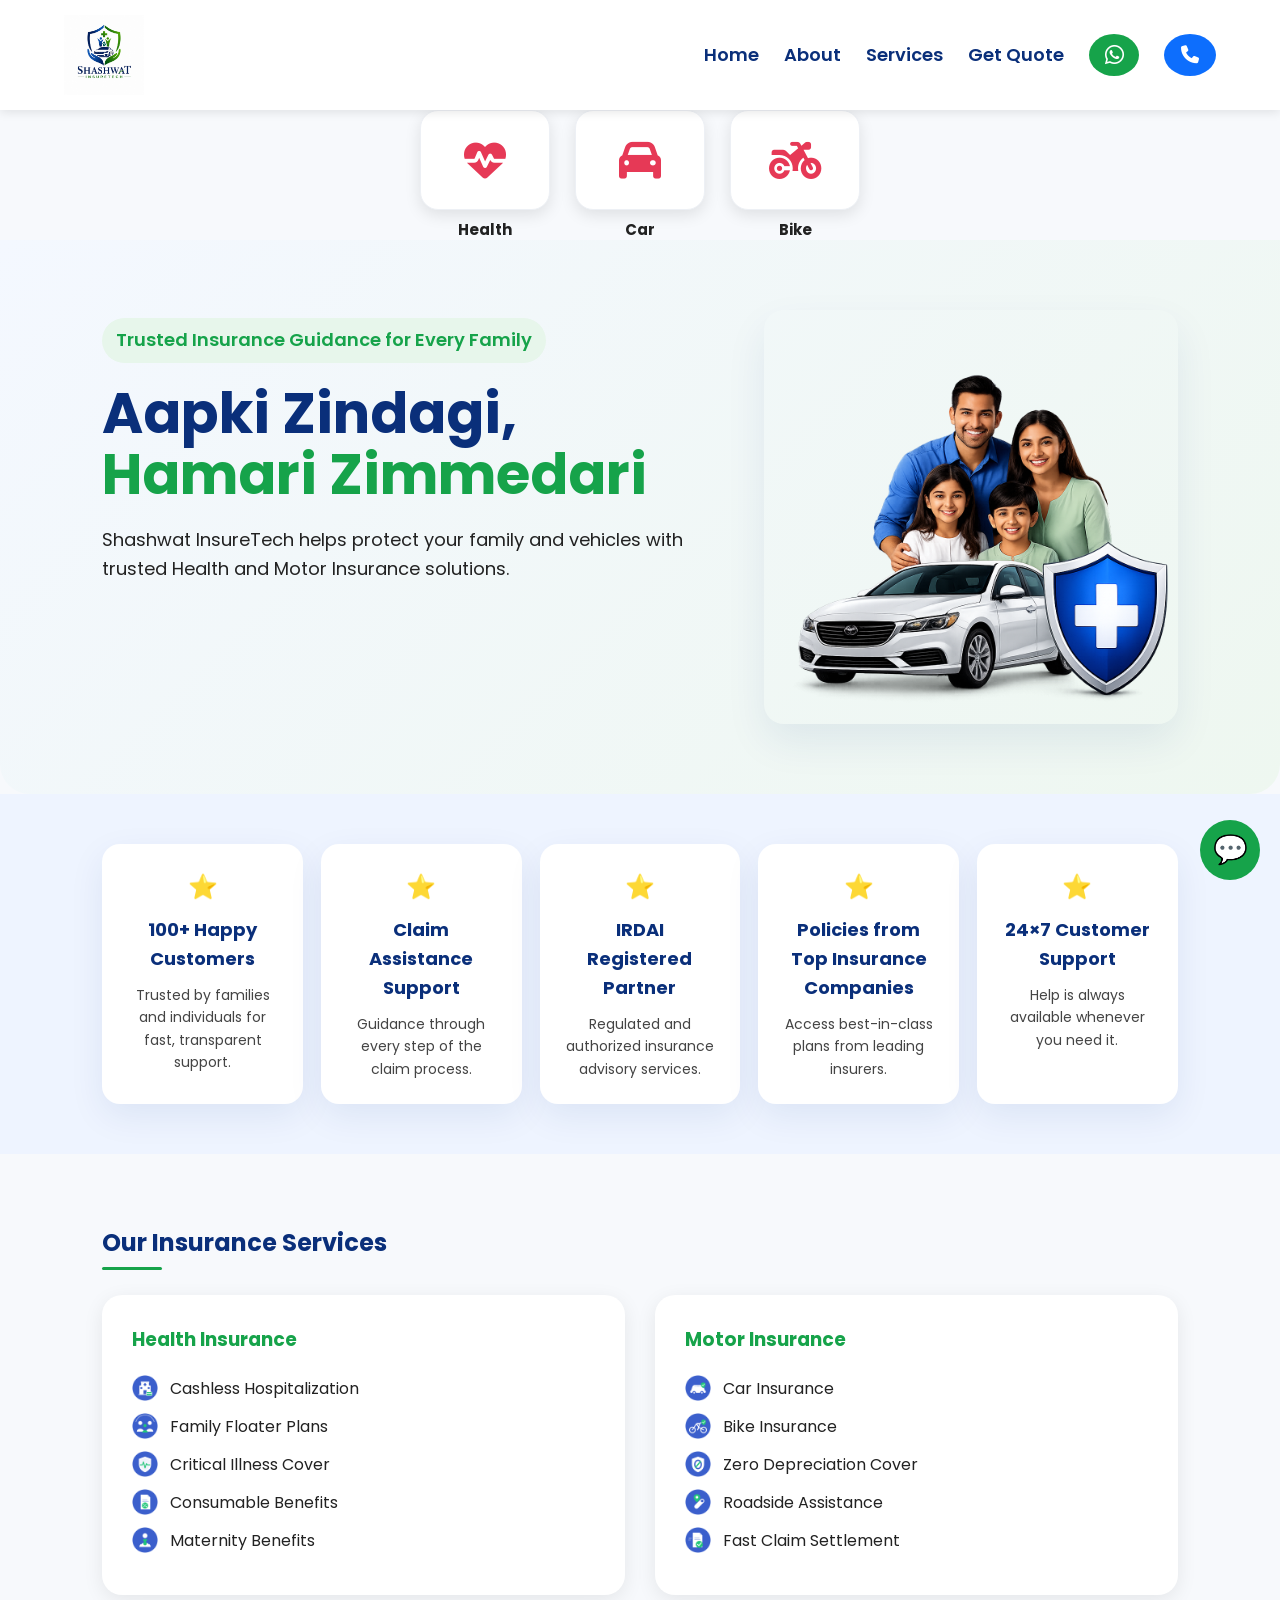
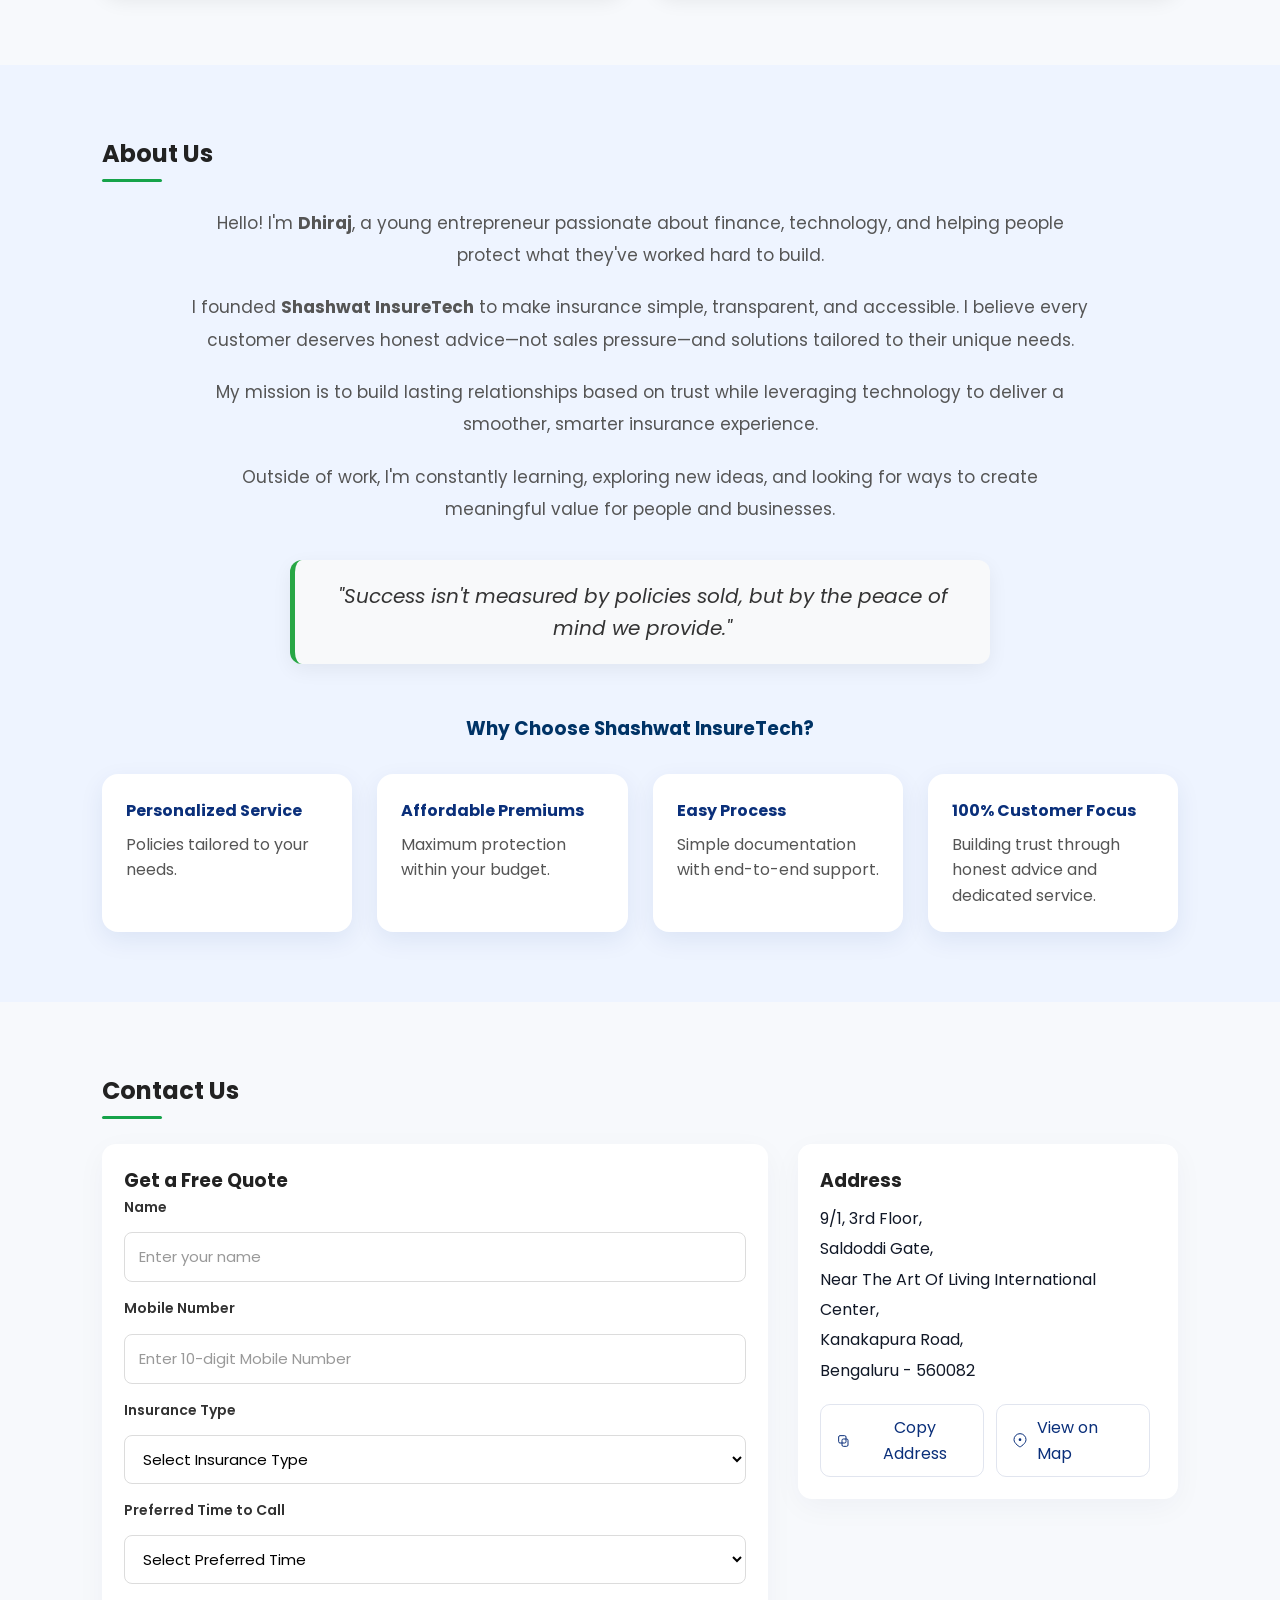
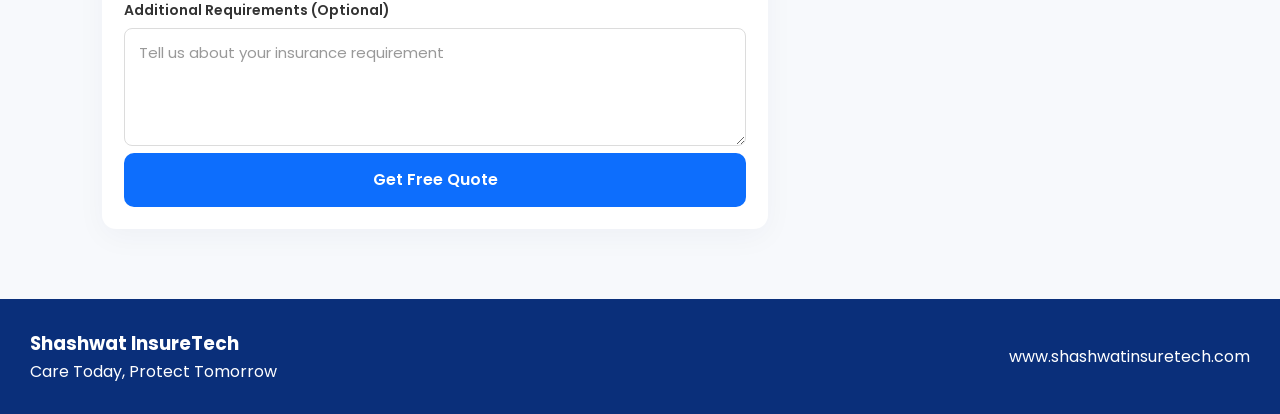
==== suraksha/index.html @ b435d55f "change" ====
<!DOCTYPE html>
<html lang="en">
<head>
<meta charset="UTF-8">
<meta name="viewport" content="width=device-width, initial-scale=1.0">
<title>Shashwat InsureTech</title>
<link rel="stylesheet" href="css/style.css">
<link rel="stylesheet" href="css/hcb.css">
<link rel="preconnect" href="https://fonts.googleapis.com">
<link href="https://fonts.googleapis.com/css2?family=Poppins:wght@300;400;600;700&display=swap" rel="stylesheet">
<link rel="stylesheet" href="https://cdnjs.cloudflare.com/ajax/libs/font-awesome/6.7.2/css/all.min.css">
</head>

<body>

<header>
<div class="container nav" >

<div class="logo">

<img src="images\suraksha logo July-2-2026.jpeg" alt="Shashwat InsureTech">

</div>

<nav>
<ul>
<li><a href="#home">Home</a></li>
<li><a href="#about">About</a></li>
<li><a href="#services">Services</a></li>
<li> <a href="#contact">
        Get Quote
    </a></li>

   <li><a href="https://wa.me/919148312175"
       class="btn green"
       target="_blank"
       aria-label="WhatsApp">
        <i class="fa-brands fa-whatsapp fa-lg"></i>
    </a></li>  
    <li>
        <a href="tel:+919148312175"
       class="btn call-btn"
       aria-label="Call Now">
        <i class="fa-solid fa-phone"></i>
    </a>
    </li>

</ul>
</nav>

</div>
</header>
<!-- Insurance Options -->
<div class="insurance-quick-links">

    <!-- Health -->
    <div class="insurance-section health">

        <!-- ONLY SYMBOL INSIDE CARD -->
        <div class="insurance-item">
            <button type="button" class="insurance-toggle">
                <i class="fa-solid fa-heart-pulse"></i>
            </button>
        </div>

        <!-- TEXT OUTSIDE CARD -->
        <div class="insurance-name">
            Health
        </div>

        <!-- HIDDEN INITIALLY -->
        <div class="insurance-actions">
           <a href="health-plans.html" class="plan-link">Plans</a>
            <a href="#contact" class="quote-link">Quote</a>
        </div>

    </div>


    <!-- Car -->
    <div class="insurance-section car">

        <div class="insurance-item">
            <button type="button" class="insurance-toggle">
                <i class="fa-solid fa-car"></i>
            </button>
        </div>

        <div class="insurance-name">
            Car
        </div>

        <div class="insurance-actions">
           <a href="car-plans.html" class="plan-link">Plans</a>
            <a href="#contact" class="quote-link">Quote</a>
        </div>

    </div>


    <!-- Bike -->
    <div class="insurance-section bike">

        <div class="insurance-item">
            <button type="button" class="insurance-toggle">
                <i class="fa-solid fa-motorcycle"></i>
            </button>
        </div>

        <div class="insurance-name">
            Bike
        </div>

        <div class="insurance-actions">
            <a href="bike-plans.html" class="plan-link">Plans</a>
            <a href="#contact" class="quote-link">Quote</a>
        </div>

    </div>

</div>


<section class="hero" id="home">

<div class="hero-left">

<p class="hero-badge">Trusted Insurance Guidance for Every Family</p>

<h1>
Aapki Zindagi,<br>
<span>Hamari Zimmedari</span>
</h1>

<p>
Shashwat InsureTech helps protect your family and vehicles
with trusted Health and Motor Insurance solutions.
</p>

<!-- <div class="hero-buttons">

    

    <a href="https://wa.me/919148312175"
       class="btn green"
       target="_blank"
       aria-label="WhatsApp">
        <i class="fa-brands fa-whatsapp fa-lg"></i>
    </a>

    <a href="tel:+919148312175"
       class="btn call-btn"
       aria-label="Call Now">
        <i class="fa-solid fa-phone"></i>
    </a>

</div> -->
</div>

<div class="hero-right">
  <img src="images/Famili-image.png" alt="Family Insurance">
  
</div>

</section>

<section class="trust-section">
  <div class="trust-grid">
    <div class="trust-card">
      <span>⭐</span>
      <h3>100+ Happy Customers</h3>
      <p>Trusted by families and individuals for fast, transparent support.</p>
    </div>
    <div class="trust-card">
      <span>⭐</span>
      <h3>Claim Assistance Support</h3>
      <p>Guidance through every step of the claim process.</p>
    </div>
    <div class="trust-card">
      <span>⭐</span>
      <h3>IRDAI Registered Partner</h3>
      <p>Regulated and authorized insurance advisory services.</p>
    </div>
    <div class="trust-card">
      <span>⭐</span>
      <h3>Policies from Top Insurance Companies</h3>
      <p>Access best-in-class plans from leading insurers.</p>
    </div>
    <div class="trust-card">
      <span>⭐</span>
      <h3>24×7 Customer Support</h3>
      <p>Help is always available whenever you need it.</p>
    </div>
  </div>
</section>

<section class="services" id="services">

<h2>Our Insurance Services</h2>

<div class="service-grid">

<div class="card">

<h3>Health Insurance</h3>

<ul class="benefits-list">
  <li>
    <img src="images/cashless_hospitalization.png" alt="Cashless hospitalization icon">
    <span>Cashless Hospitalization</span>
  </li>
  <li>
    <img src="images/family_floater_plans.png" alt="Family floater plans icon">
    <span>Family Floater Plans</span>
  </li>
  <li>
    <img src="images/critical_illness_cover.png" alt="Critical illness cover icon">
    <span>Critical Illness Cover</span>
  </li>
  <li>
    <img src="images/tax_benefits_80d.png" alt="Tax benefits icon">
    <span>Consumable Benefits</span>
  </li>
  <li>
    <img src="images/maternity_benefits.png" alt="Maternity benefits icon">
    <span>Maternity Benefits</span>
  </li>
</ul>

</div>

<div class="card">

<h3>Motor Insurance</h3>

<ul class="benefits-list">
  <li>
    <img src="images/car_insurance.png" alt="Car insurance icon">
    <span>Car Insurance</span>
  </li>
  <li>
    <img src="images/bike_insurance.png" alt="Bike insurance icon">
    <span>Bike Insurance</span>
  </li>
  <li>
    <img src="images/zero_depreciation_cover.png" alt="Zero depreciation cover icon">
    <span>Zero Depreciation Cover</span>
  </li>
  <li>
    <img src="images/roadside_assistance.png" alt="Roadside assistance icon">
    <span>Roadside Assistance</span>
  </li>
  <li>
    <img src="images/fast_claim_settlement.png" alt="Fast claim settlement icon">
    <span>Fast Claim Settlement</span>
  </li>
</ul>

</div>

</div>

</section>

<section class="why-us" id="about">

    <h2>About Us</h2>

    <div class="about-content">

        <p>
            Hello! I'm <strong>Dhiraj</strong>, a young entrepreneur passionate
            about finance, technology, and helping people protect what they've
            worked hard to build.
        </p>

        <p>
            I founded <strong>Shashwat InsureTech</strong> to make insurance
            simple, transparent, and accessible. I believe every customer
            deserves honest advice—not sales pressure—and solutions tailored
            to their unique needs.
        </p>

        <p>
            My mission is to build lasting relationships based on trust while
            leveraging technology to deliver a smoother, smarter insurance
            experience.
        </p>

        <p>
            Outside of work, I'm constantly learning, exploring new ideas, and
            looking for ways to create meaningful value for people and businesses.
        </p>

        <blockquote class="dynamic-quote">
            <span class="quote-text">"Success isn't measured by policies sold, but by the peace of mind we provide."</span>
        </blockquote>

    </div>

    <h3 class="why-title">Why Choose Shashwat InsureTech?</h3>

    <div class="why-grid">

        <div>
            <h4>Personalized Service</h4>
            <p>Policies tailored to your needs.</p>
        </div>

        <div>
            <h4>Affordable Premiums</h4>
            <p>Maximum protection within your budget.</p>
        </div>

        <div>
            <h4>Easy Process</h4>
            <p>Simple documentation with end-to-end support.</p>
        </div>

        <div>
            <h4>100% Customer Focus</h4>
            <p>Building trust through honest advice and dedicated service.</p>
        </div>

    </div>

</section>

<section class="contact-section" id="contact">

<h2>Contact Us</h2>

<div class="contact-grid">

<div class="contact-box">
    <h3>Get a Free Quote</h3>
<form id="quoteForm">

    <!-- Name -->
    <label for="name">Name</label>
    <input
        type="text"
        id="name"
        name="name"
        placeholder="Enter your name"
        required>

    <!-- Mobile -->
    <label for="mobile_no">Mobile Number</label>
    <input
        type="tel"
        id="mobile_no"
        name="mobile_no"
        placeholder="Enter 10-digit Mobile Number"
        pattern="[6-9][0-9]{9}"
        maxlength="10"
        required>

    <!-- Insurance Type -->
    <label for="insuranceType">Insurance Type</label>
    <select name="insurance_type" id="insuranceType" required>
        <option value="">Select Insurance Type</option>
        <option value="Health Insurance">Health Insurance</option>
        <option value="Vehicle Insurance">Vehicle Insurance</option>
    </select>

    <!-- Health Insurance Section -->
    <div id="healthFields" style="display:none;">

        <label>Insurance For</label>

        <div class="checkbox-group">

            
            <label>
    <input type="checkbox" class="member-checkbox" value="Self">
    Self
</label>

<label>
    <input type="checkbox" class="member-checkbox" value="Spouse">
    Spouse
</label>

<label>
    <input type="checkbox" class="member-checkbox" value="Son">
    Son
</label>

<label>
    <input type="checkbox" class="member-checkbox" value="Daughter">
    Daughter
</label>

<label>
    <input type="checkbox" class="member-checkbox" value="Father">
    Father
</label>

<label>
    <input type="checkbox" class="member-checkbox" value="Mother">
    Mother
</label>

        </div>

        <!-- Dynamic Age Fields -->
        <div id="ageFields"></div>

        <label for="pin">PIN Code</label>
        <input
            type="text"
            id="pin"
            name="pin"
            placeholder="Enter 6-digit PIN Code"
            maxlength="6"
            pattern="[0-9]{6}">

    </div>

    <!-- Vehicle Insurance Section -->
    <div id="vehicleFields" style="display:none;">

        <label for="vehicle_number">Vehicle Number</label>
        <input
            type="text"
            id="vehicle_number"
            name="vehicle_number"
            placeholder="KA01AB1234">

        <label for="vehicle_type">Vehicle Type</label>
        <select id="vehicle_type" name="vehicle_type">
            <option value="">Select Vehicle Type</option>
            <option value="Car">Car</option>
            <option value="Bike">Bike</option>
            <option value="Commercial Vehicle">Commercial Vehicle</option>
        </select>

        <label for="policy_type">Policy Type</label>
        <select id="policy_type" name="policy_type">
            <option value="">Select Policy Type</option>
            <option value="New Policy">New Policy</option>
            <option value="Renewal">Renewal</option>
        </select>

    </div>

    <!-- Preferred Time -->
    <label for="preferred_call_time">Preferred Time to Call</label>
    <select name="preferred_call_time" id="preferred_call_time" required>
        <option value="">Select Preferred Time</option>
        <option value="09:00 AM - 11:00 AM">09:00 AM - 11:00 AM</option>
        <option value="11:00 AM - 01:00 PM">11:00 AM - 01:00 PM</option>
        <option value="01:00 PM - 03:00 PM">01:00 PM - 03:00 PM</option>
        <option value="03:00 PM - 05:00 PM">03:00 PM - 05:00 PM</option>
        <option value="05:00 PM - 07:00 PM">05:00 PM - 07:00 PM</option>
        <option value="Any Time">Any Time</option>
    </select>

    <!-- Message -->
    <label for="message">Additional Requirements (Optional)</label>
    <textarea
        id="message"
        name="message"
        rows="4"
        placeholder="Tell us about your insurance requirement"></textarea>

    <!-- Submit -->
    <button type="submit">
        Get Free Quote
    </button>

</form>

<script>
document.addEventListener("DOMContentLoaded", function () {

    const insuranceType = document.getElementById("insuranceType");
    const healthFields = document.getElementById("healthFields");
    const vehicleFields = document.getElementById("vehicleFields");
    const ageFields = document.getElementById("ageFields");

    // Show/Hide sections
    insuranceType.addEventListener("change", function () {

        if (this.value === "Health Insurance") {

            healthFields.style.display = "block";
            vehicleFields.style.display = "none";

        } else if (this.value === "Vehicle Insurance") {

            healthFields.style.display = "none";
            vehicleFields.style.display = "block";

        } else {

            healthFields.style.display = "none";
            vehicleFields.style.display = "none";
        }
    });

    // Generate age fields dynamically
    document.querySelectorAll(".member-checkbox").forEach(function (checkbox) {

        checkbox.addEventListener("change", function () {

            ageFields.innerHTML = "";

           document.querySelectorAll(".member-checkbox:checked")
    .forEach(function (member) {

    const memberName = member.value.toLowerCase();

    ageFields.innerHTML += `
        <label>${member.value} Age</label>
        <input
            type="number"
            name="${memberName}_age"
            min="1"
            max="120"
            placeholder="Enter ${member.value} age"
            required>
    `;

    // Gender only for Self
    if (member.value === "Self") {

        ageFields.innerHTML += `
            <label>Self Gender</label>
            <select name="self_gender" required>
                <option value="">Select Gender</option>
                <option value="Male">Male</option>
                <option value="Female">Female</option>
                <option value="Other">Other</option>
            </select>
        `;
    }

});

        });

    });

    // Submit
   // Submit to Google Apps Script
document.getElementById("quoteForm").addEventListener("submit", async function (e) {

    e.preventDefault();

    const formData = new FormData(this);

    const data = {};

    formData.forEach(function (value, key) {
        data[key] = value;
    });

    try {

        const response = await fetch(
            "https://script.google.com/macros/s/AKfycbzFdhKNBaDL5pvbM4ZrG60dJhXEwS9CMkfY56g-2EWi4JcRg4gvb0j470-G4wggME40/exec",
            {
                method: "POST",
                headers: {
                    "Content-Type": "text/plain;charset=utf-8"
                },
                body: JSON.stringify(data)
            }
        );

        const result = await response.json();

        console.log("Apps Script response:", result);

        if (result.status === "success") {

            alert(
                "Thank you! Your quote request has been submitted successfully."
            );

            // Reset form
            this.reset();

            // Clear dynamic age/gender fields
            ageFields.innerHTML = "";

            // Hide sections
            healthFields.style.display = "none";
            vehicleFields.style.display = "none";

        } else {

            alert(
                result.message || "Something went wrong."
            );

        }

    } catch (error) {

        console.error("Submission error:", error);

        alert(
            "Unable to submit your request. Please try again."
        );

    }

});

});
</script>

</div>

<div class="contact-box address-box">
  <h3>Address</h3>
  <address id="company-address">
    9/1, 3rd Floor,<br>
    Saldoddi Gate,<br>
    Near The Art Of Living International Center,<br>
    Kanakapura Road,<br>
    Bengaluru - 560082
  </address>

    <div class="address-actions">
    <button id="copy-address" type="button" class="btn outline" aria-label="Copy address">
      <svg width="16" height="16" viewBox="0 0 24 24" fill="none" xmlns="http://www.w3.org/2000/svg" aria-hidden="true">
        <rect x="9" y="9" width="9" height="11" rx="2" stroke="#0a2f7a" stroke-width="1.5"></rect>
        <rect x="4" y="4" width="11" height="11" rx="2" stroke="#0a2f7a" stroke-width="1.5"></rect>
      </svg>
      <span class="action-text">Copy Address</span>
    </button>
    <a href="https://www.google.com/maps/search/?api=1&query=9/1,+Saldoddi+Gate,+Kanakapura+Road,+Bengaluru" target="_blank" class="btn outline" aria-label="View on map">
      <svg width="16" height="16" viewBox="0 0 24 24" fill="none" xmlns="http://www.w3.org/2000/svg" aria-hidden="true">
        <path d="M21 10c0 6-9 11-9 11s-9-5-9-11a9 9 0 1118 0z" stroke="#0a2f7a" stroke-width="1.5" fill="none"/>
        <circle cx="12" cy="10" r="2" fill="#0a2f7a"/>
      </svg>
      <span>View on Map</span>
    </a>
  </div>
</div>

</div>

</section>

<footer>

<div class="footer-content">

<div>
<h3>Shashwat InsureTech</h3>
<p>Care Today, Protect Tomorrow</p>
</div>

<div>
<p>www.shashwatinsuretech.com</p>
</div>

</div>

</footer>

<a href="https://wa.me/919148312175" class="whatsapp">
💬
</a>
<script src="script.js"></script>
<script>
document.querySelectorAll(".insurance-item").forEach(card => {

    card.addEventListener("click", function (event) {

        event.stopPropagation();

        const section = this.closest(".insurance-section");

        // Close other sections
        document.querySelectorAll(".insurance-section").forEach(item => {

            if (item !== section) {
                item.classList.remove("active");
            }

        });

        // Toggle current section
        section.classList.toggle("active");

    });

});
</script>

</body>
</html>
---- suraksha/css/style.css ----
*{
margin:0;
padding:0;
box-sizing:border-box;
font-family:'Poppins',sans-serif;
}

html{
scroll-behavior:smooth;
}

body{
background:#f7f9fc;
color:#222;
line-height:1.6;
}

.container{
width:90%;
max-width:1300px;
margin:auto;
}

header{
background:white;
box-shadow:0 2px 10px rgba(0,0,0,.1);
position:sticky;
top:0;
z-index:1000;
}

nav a:hover{
color:#16a34a;
}

.nav{
display:flex;
justify-content:space-between;
align-items:center;
padding:15px 0;
gap:20px;
}
/* ================================
   NAVIGATION
================================ */

nav ul {
    display: flex;
    align-items: center;
    justify-content: center;
    gap: 25px;
    list-style: none;
    margin: 0;
    padding: 0;
}

nav ul li {
    white-space: nowrap;
}

nav ul li a {
    text-decoration: none;
}


/* ================================
   WHATSAPP + CALL BUTTONS
================================ */

nav .btn {
    width: 42px;
    height: 42px;

    display: inline-flex;
    align-items: center;
    justify-content: center;

    border-radius: 50%;
}

@media (max-width: 600px) {

    nav ul {
        display: flex;
        flex-wrap: wrap;
        justify-content: center;
        gap: 10px 15px;
        padding: 8px;
    }

    nav ul li a {
        font-size: 13px;
    }

    nav .btn {
        width: 32px;
        height: 32px;
    }
}
.logo{
flex:0 1 auto;
display:flex;
align-items:center;
}

.logo img{
max-height:80px;
width:auto;
max-width:100%;
height:auto;
display:block;
}

nav ul{
display:flex;
list-style:none;
gap:25px;
}

nav a {
    text-decoration: none;
    font-weight: 600;
    color: #0a2f7a;
    font-size: 18px;
}
.call-box{
background:#16a34a;
color:white;
padding:12px 20px;
border-radius:10px;
font-weight:bold;
}

.hero{
display:grid;
grid-template-columns:minmax(320px, 1.2fr) minmax(320px, 0.8fr);
align-items:start;
padding:70px 8%;
gap:40px;
background:linear-gradient(135deg, #f4f8ff 0%, #eef7f0 100%);
border-radius:0 0 30px 30px;
}

.hero-left{
max-width:650px;
transform: translateY(-12px);
}

.hero-right{
display:flex;
justify-content:center;
align-items:center;
}

.hero-badge{
display:inline-block;
background:#e7f6eb;
color:#16a34a;
padding:8px 14px;
border-radius:999px;
font-size:14px;
font-weight:600;
margin-bottom:15px;
}

.hero h1{
font-size:56px;
color:#0a2f7a;
line-height:1.1;
}

.hero span{
color:#16a34a;
}

.hero p{
margin:20px 0;
font-size:18px;
}

.hero-right img{
width:100%;
max-width:520px;
border-radius:20px;
box-shadow:0 18px 40px rgba(10,47,122,.08);
display:block;
}

.hero-buttons{
display:flex;
flex-wrap:wrap;
gap:12px;
margin-top:20px;
}

.btn{
display:inline-block;
background:#0a2f7a;
color:white;
padding:12px 25px;
border-radius:8px;
text-decoration:none;
transition:transform .2s ease, box-shadow .2s ease, background .2s ease;
}

.btn:hover{
transform:translateY(-2px);
box-shadow:0 8px 20px rgba(10,47,122,.2);
}

.green{
background:#16a34a;
}

.trust-section{
padding:50px 8%;
background:#eef4ff;
}

.trust-grid{
    display:grid;
    grid-template-columns:repeat(5, 1fr);
    gap:18px;
}

@media (max-width:768px){
    .trust-grid{
        grid-template-columns:repeat(2,1fr);
    }
}

@media (max-width:480px){
    .trust-grid{
        grid-template-columns:1fr;
    }
}
@media (max-width: 768px) {
    nav a {
        font-size: 22px;
    }

    nav ul {
        gap: 15px;
    }
}
.hero-buttons .fa-whatsapp {
    font-size: 24px;
}
.trust-card{
background:white;
padding:24px;
border-radius:18px;
box-shadow:0 12px 35px rgba(10,47,122,.08);
text-align:center;
min-height:170px;
}

.trust-card span{
font-size:24px;
display:inline-block;
margin-bottom:10px;
}

.trust-card h3{
margin:0 0 10px;
color:#0a2f7a;
font-size:18px;
}

.trust-card p{
color:#444;
line-height:1.6;
font-size:14px;
}


.feature:hover,
.card:hover,
.contact-box:hover,
.why-grid > div:hover{
transform:translateY(-4px);
box-shadow:0 12px 28px rgba(0,0,0,.12);
}

.services{
padding:70px 8%;
}

.services h2{
text-align:center;
margin-bottom:40px;
color:#0a2f7a;
}

.service-grid{
display:grid;
grid-template-columns:1fr 1fr;
gap:30px;
}

.card{
background:white;
padding:30px;
border-radius:20px;
box-shadow:0 5px 20px rgba(0,0,0,.08);
transition:transform .2s ease, box-shadow .2s ease;
}

.card h3{
color:#16a34a;
margin-bottom:20px;
}

.card li{
margin-bottom:12px;
}

.benefits-list{
list-style:none;
padding:0;
margin:0;
}

.benefits-list li{
display:flex;
align-items:center;
gap:12px;
margin-bottom:12px;
}

.benefits-list img{
width:26px;
height:26px;
object-fit:contain;
flex-shrink:0;
}

.why-us{
padding:70px 8%;
background:#eef4ff;
}

.services h2,
.contact-section h2,
.why-us h2{
position:relative;
display:inline-block;
margin-bottom:25px;
padding-bottom:8px;
}

.services h2::after,
.contact-section h2::after,
.why-us h2::after{
content:'';
position:absolute;
left:0;
bottom:0;
width:60px;
height:3px;
background:#16a34a;
border-radius:999px;
}

.why-grid{
display:grid;
grid-template-columns:repeat(4,1fr);
gap:25px;
margin-top:30px;
}

.why-grid > div{
background:white;
padding:24px;
border-radius:16px;
box-shadow:0 8px 24px rgba(10,47,122,.08);
transition:transform .25s ease, box-shadow .25s ease;
position:relative;
overflow:hidden;
}

.why-grid > div::before{
content:"";
position:absolute;
inset:0;
background:linear-gradient(135deg, rgba(22,163,74,.12), transparent 60%);
opacity:0;
transition:opacity .25s ease;
}

.why-grid > div:hover::before{
opacity:1;
}

.why-grid h4{
color:#0a2f7a;
margin-bottom:8px;
}

.why-grid p{
color:#555;
}

.contact-section{
padding:70px 8%;
}

.contact-grid{
    display:grid;
    grid-template-columns: 1fr 380px; /* form + sidebar */
    gap:30px;
    align-items:start;
}

.contact-box{
    background:white;
    padding:22px;
    border-radius:14px;
    box-shadow:0 8px 30px rgba(9,30,66,.04);
    transition:transform .2s ease, box-shadow .2s ease;
}

/* Address card enhancements */
.address-box{
    overflow:hidden;
    position:relative;
    animation:cardEntrance .6s ease both;
}

.address-box address{
    display:block;
    font-style:normal;
    color:#111827;
    line-height:1.9;
    font-size:16px;
    margin-top:8px;
}

.address-actions{
    margin-top:18px;
    display:flex;
    gap:12px;
}

.btn.outline{
    background:transparent;
    color:#0a2f7a;
    border:1.25px solid rgba(10,47,122,.12);
    padding:10px 14px;
    border-radius:10px;
    display:inline-flex;
    align-items:center;
    gap:8px;
    transition:background .18s ease, transform .12s ease;
}

.btn.outline:hover{ background:rgba(10,47,122,.04); transform:translateY(-2px); }

.btn.outline svg{ flex:0 0 18px; }

@keyframes cardEntrance{
    from{ transform:translateY(8px); opacity:0; }
    to{ transform:translateY(0); opacity:1; }
}

/* temporary feedback state for copy */
.copied{ background:#16a34a !important; color:#fff !important; border-color:transparent !important; }

/* Form controls styling */
input, select, button{ font:inherit; }

input, select{
    width:100%;
    padding:14px 16px;
    margin-top:8px;
    border:1px solid #e6edf6;
    border-radius:10px;
    background:#fff;
    box-shadow:inset 0 1px 0 rgba(255,255,255,.6);
    transition:box-shadow .18s ease, border-color .18s ease, transform .12s ease;
}

input::placeholder{ color:#bfcbd9; }

input:focus, select:focus{
    outline:none;
    border-color:#0a2f7a;
    box-shadow:0 8px 24px rgba(10,47,122,.06);
    transform:translateY(-2px);
}

label{ display:block; color:#173a5a; margin-bottom:8px; font-weight:600; }

/* Primary submit button */
.btn.primary{
    display:inline-flex;
    align-items:center;
    gap:10px;
    background:linear-gradient(90deg,#0a2f7a,#0a3f9a);
    color:#fff;
    padding:12px 18px;
    border-radius:12px;
    box-shadow:0 10px 30px rgba(10,47,122,.12);
    border:0;
}

.btn.primary svg{ transform:translateX(0); transition:transform .18s ease; }
.btn.primary:hover svg{ transform:translateX(4px); }

@media(max-width:900px){
    .contact-grid{ grid-template-columns:1fr; }
    .address-actions{ justify-content:flex-start; }
}

input,
select,
button{
font:inherit;
}

input,
select{
width:100%;
padding:12px 14px;
margin-top:8px;
border:1px solid #dbe4f0;
border-radius:8px;
background:#fdfefe;
}

input:focus,
select:focus{
outline:none;
border-color:#0a2f7a;
box-shadow:0 0 0 3px rgba(10,47,122,.12);
}

footer{
background:#0a2f7a;
color:white;
padding:30px;
}

.footer-content{
display:flex;
justify-content:space-between;
align-items:center;
}

.whatsapp{
position:fixed;
bottom:20px;
right:20px;
background:#16a34a;
width:60px;
height:60px;
border-radius:50%;
display:flex;
align-items:center;
justify-content:center;
font-size:28px;
text-decoration:none;
color:white;
}

@media(max-width:768px){

.hero,
.service-grid,
.contact-grid,
.why-grid,
.features{
grid-template-columns:1fr;
}

.nav{
flex-direction:column;
gap:15px;
}

.hero h1{
font-size:36px;
}

.footer-content{
flex-direction:column;
gap:15px;
}
}
.about-content{
    max-width:900px;
    margin:0 auto 50px;
    text-align:center;
}

.about-content p{
    font-size:17px;
    line-height:1.9;
    color:#555;
    margin-bottom:20px;
}

.about-content blockquote{
    margin:35px auto;
    padding:20px;
    max-width:700px;
    border-left:5px solid #28a745;
    background:#f8f9fa;
    font-size:20px;
    font-style:italic;
    color:#333;
}

.dynamic-quote{
    overflow:hidden;
    position:relative;
    border-radius:12px;
    box-shadow:0 6px 20px rgba(0,0,0,.06);
}

.dynamic-quote::after{
    content:"";
    position:absolute;
    inset:0;
    background:linear-gradient(90deg, transparent, rgba(22,163,74,.12), transparent);
    transform:translateX(-100%);
    animation:shine 3s infinite;
}

.quote-text{
    display:inline-block;
    animation:fadeSlide 2.5s ease-in-out infinite alternate;
}

@keyframes shine {
    100% { transform:translateX(100%); }
}

@keyframes fadeSlide {
    from { opacity:.8; transform:translateY(2px); }
    to { opacity:1; transform:translateY(-2px); }
}

.why-title{
    text-align:center;
    margin:50px 0 30px;
    color:#003366;
}
.btn.green i {
    font-size: 22px;
}
/* Form Container */
#quoteForm {
    width: 100%;
}

/* Labels */
#quoteForm label {
    display: block;
    font-size: 14px;
    font-weight: 600;
    margin-bottom: 6px;
    color: #333;
}

/* Inputs & Selects */
#quoteForm input,
#quoteForm select,
#quoteForm textarea {
    width: 100%;
    padding: 12px 14px;
    border: 1px solid #dcdcdc;
    border-radius: 8px;
    font-size: 15px;
    outline: none;
    transition: all 0.3s ease;
    box-sizing: border-box;
    background: #fff;
}

/* Focus Effect */
#quoteForm input:focus,
#quoteForm select:focus,
#quoteForm textarea:focus {
    border-color: #0d6efd;
    box-shadow: 0 0 6px rgba(13, 110, 253, 0.2);
}

/* Placeholder */
#quoteForm input::placeholder,
#quoteForm textarea::placeholder {
    color: #999;
}

/* Health & Vehicle Sections */
#healthFields,
#vehicleFields {
    margin-top: 15px;
    padding: 15px;
    background: #f8f9fa;
    border-radius: 10px;
    border: 1px solid #e9ecef;
}

/* Dynamic Age Fields */
#ageFields {
    margin-bottom: 15px;
}

/* Checkbox Group */
#healthFields label input[type="checkbox"] {
    width: auto;
    margin-right: 6px;
}

#healthFields label {
    display: inline-flex;
    align-items: center;
    margin-right: 15px;
    margin-bottom: 10px;
    font-weight: 500;
    cursor: pointer;
}

/* Submit Button */
#quoteForm button[type="submit"] {
    width: 100%;
    border: none;
    background: #0d6efd;
    color: #fff;
    font-size: 16px;
    font-weight: 600;
    padding: 14px;
    border-radius: 10px;
    cursor: pointer;
    transition: 0.3s;
}

#quoteForm button[type="submit"]:hover {
    transform: translateY(-2px);
    opacity: 0.95;
}

/* Spacing */
#quoteForm input,
#quoteForm select {
    margin-bottom: 15px;
}

/* Tablet */
@media (max-width: 992px) {

    #quoteForm input,
    #quoteForm select {
        font-size: 14px;
        padding: 11px;
    }

    #quoteForm button[type="submit"] {
        padding: 13px;
    }
}

/* Mobile */
@media (max-width: 768px) {

    #quoteForm label {
        font-size: 13px;
    }

    #quoteForm input,
    #quoteForm select {
        font-size: 14px;
        padding: 10px;
    }

    #healthFields label {
        display: block;
        margin-bottom: 10px;
    }

    #quoteForm button[type="submit"] {
        font-size: 15px;
        padding: 12px;
    }
}

/* Small Mobile */
@media (max-width: 480px) {

    #healthFields,
    #vehicleFields {
        padding: 12px;
    }

    #quoteForm input,
    #quoteForm select {
        font-size: 13px;
        padding: 10px;
    }

    #quoteForm button[type="submit"] {
        font-size: 14px;
        padding: 12px;
    }
}
.hero-buttons{
    display:flex;
    gap:12px;
    flex-wrap:wrap;
}

.call-btn{
    background:#0d6efd;
    color:#fff;
    min-width:52px;
    display:flex;
    align-items:center;
    justify-content:center;
    text-decoration:none;
}

.call-btn:hover{
    opacity:0.9;
    transform:translateY(-2px);
}

.insurance-quick-links {
    display: flex;
    align-items: flex-start;
    gap: 25px;

    margin-top: 25px;
    margin-left: 150px;   /* move further right */
    margin-bottom: 20px;

    flex-wrap: wrap;
}


/* Each insurance option */

.insurance-item {
    display: flex;
    flex-direction: column;
    align-items: center;
    justify-content: center;

    min-width: 130px;

    padding: 15px 12px;

    background: #fff;

    border-radius: 18px;

    border: 1px solid #edf0f5;

    box-shadow: 0 5px 16px rgba(0, 0, 0, 0.10);

    position: relative;
    overflow: hidden;

    cursor: pointer;

    transition:
        transform 0.3s ease,
        box-shadow 0.3s ease,
        border-color 0.3s ease,
        background 0.3s ease;
}

/* =========================================
   CARD HOVER EFFECT
========================================= */

.insurance-item:hover {
    transform: translateY(-8px);

    border-color: #1769d2;

    background: #f8fbff;

    box-shadow:
        0 12px 28px rgba(23, 105, 210, 0.20);
}




/* =========================================
   INSURANCE ICON BUTTON
========================================= */
/* Icon */
.insurance-toggle {
    width: 30px;
    height: 30px;

    border: none;
    background: transparent;

    display: inline-flex;
    align-items: center;
    justify-content: center;

    font-size: 35px;

    color: #2563eb;
    cursor: pointer;
}



/* =========================================
   ICON HOVER
========================================= */

.insurance-item:hover .insurance-toggle {
    transform: scale(1.05);
}



/* =========================================
   HEALTH
========================================= */

.insurance-item:nth-child(1) .insurance-toggle {
    color: #e63956;
}


/* =========================================
   CAR
========================================= */

.insurance-item:nth-child(2) .insurance-toggle {
    color: #1769d2;
}


/* =========================================
   BIKE
========================================= */

.insurance-item:nth-child(3) .insurance-toggle {
    color: #159447;
}


/* =========================================
   ACTION BUTTONS
========================================= */

.insurance-actions {
    display: none;

    flex-direction: column;

    align-items: center;

    gap: 6px;

    margin-top: 8px;

    position: relative;
    z-index: 2;
}


/* =========================================
   PLANS
========================================= */

.plan-link {
    text-decoration: none;

    background: #edf4ff;

    color: #1769d2;

    padding: 6px 25px;

    border-radius: 18px;

    font-size: 11px;

    font-weight: 700;

    text-align: center;

    transition: all 0.25s ease;
}

.plan-link:hover {
    background: #1769d2;

    color: #fff;

    transform: translateY(-2px);
}


/* =========================================
   QUOTE
========================================= */

.quote-link {
    text-decoration: none;

    background: #1769d2;

    color: white;

    padding: 6px 25px;

    border-radius: 18px;

    font-size: 11px;

    font-weight: 700;

    text-align: center;

    transition: all 0.25s ease;
}

.quote-link:hover {
    background: #0047ab;

    transform: translateY(-2px);

    box-shadow:
        0 5px 12px rgba(23, 105, 210, 0.25);
}


/* =========================================
   MOBILE
========================================= */

@media (max-width: 600px) {

    .insurance-quick-links {
        display: flex;
        flex-direction: row;
        flex-wrap: nowrap;

        justify-content: center;
        align-items: stretch;

        gap: 8px;

        margin: 20px 8px;
        width: auto;
    }

    .insurance-item {
        flex: 1 1 0;

        width: auto;
        min-width: 0;
        max-width: none;

        min-height: 125px;

        margin: 0;
        padding: 12px 4px;

        border-radius: 14px;
    }

   
    .insurance-actions {
        gap: 4px;
        margin-top: 5px;
    }

    .plan-link,
    .quote-link {
        padding: 5px 12px;
        font-size: 10px;
    }
}




.insurance-wrapper {
    display: flex;
    justify-content: center;
    gap: 35px;
}

.insurance-section {
    text-align: center;
}


/* Card */

.insurance-item {
    width: 110px;
    height: 110px;

    display: flex;
    align-items: center;
    justify-content: center;

    background: white;

    border: 1px solid #ddd;
    border-radius: 15px;

    cursor: pointer;

    transition: all 0.3s ease;

    box-shadow: 0 4px 10px rgba(0,0,0,0.08);
}


/* Hover effect */

.insurance-item:hover {
    transform: translateY(-6px);

    background: #eef6ff;

    border-color: #2563eb;

    box-shadow: 0 10px 25px rgba(37,99,235,0.25);
}



/* Text BELOW the card */

.insurance-name {
    margin-top: 10px;

    font-size: 17px;
    font-weight: 600;

    color: #222;
}


/* Plans + Quote hidden initially */

.insurance-actions {
    display: none;

    justify-content: center;

    gap: 8px;

    margin-top: 10px;
}


/* Show after clicking */

.insurance-section.active .insurance-actions {
    display: flex;
}


/* Buttons */

.insurance-actions button {
    border: none;

    padding: 6px 12px;

    border-radius: 6px;

    font-size: 12px;

    cursor: pointer;
}


/* Plans */

.plan-btn {
    background: #dbeafe;
    color: #1d4ed8;
}


/* Quote */

.quote-btn {
    background: #dcfce7;
    color: #15803d;
}
---- suraksha/css/hcb.css ----
/* =========================================================
   INSURANCE QUICK LINKS
========================================================= */

.insurance-quick-links {
    width: 100%;

    display: flex;
    justify-content: center;
    align-items: flex-start;

    gap: 35px;

    margin: 0 auto;
}


/* =========================================================
   EACH INSURANCE SECTION
========================================================= */

.insurance-section {
    width: 120px;

    display: flex;
    flex-direction: column;
    align-items: center;

    text-align: center;

    flex-shrink: 0;
}


/* =========================================================
   INSURANCE CARD
========================================================= */

.insurance-item {
    width: 110px;
    height: 100px;

    display: flex;
    align-items: center;
    justify-content: center;

    background: #fff;

    border-radius: 18px;

    border: 1px solid #edf0f5;

    box-shadow:
        0 5px 16px rgba(0, 0, 0, 0.10);

    position: relative;

    overflow: hidden;

    cursor: pointer;

    box-sizing: border-box;

    transition:
        transform 0.3s ease,
        box-shadow 0.3s ease,
        border-color 0.3s ease,
        background 0.3s ease;
}


/* =========================================================
   ICON BUTTON RESET
========================================================= */

.insurance-toggle {
    width: 100%;
    height: 100%;

    display: flex;
    align-items: center;
    justify-content: center;

    margin: 0;
    padding: 0;

    border: 0;
    outline: none;

    background: transparent;

    color: inherit;

    cursor: pointer;

    -webkit-tap-highlight-color: transparent;
}


/* =========================================================
   ICON
========================================================= */

.insurance-toggle i {
    display: block;

    font-size: 42px;

    line-height: 1;

    transition:
        transform 0.3s ease,
        filter 0.3s ease;
}


/* =========================================================
   CARD HOVER
========================================================= */

.insurance-item:hover {
    transform: translateY(-6px);

    background: #f8fbff;

    border-color: #1769d2;

    box-shadow:
        0 12px 28px rgba(23, 105, 210, 0.20);
}


/* =========================================================
   ICON HOVER
========================================================= */

.insurance-item:hover .insurance-toggle i {
    transform: scale(1.12) rotate(4deg);

    filter:
        drop-shadow(0 5px 8px rgba(0, 0, 0, 0.18));
}


/* =========================================================
   HEALTH
========================================================= */

.health .insurance-toggle {
    color: #e63956;
}


/* =========================================================
   CAR
========================================================= */

.car .insurance-toggle {
    color: #1769d2;
}


/* =========================================================
   BIKE
========================================================= */

.bike .insurance-toggle {
    color: #159447;
}


/* =========================================================
   INSURANCE NAME
========================================================= */

.insurance-name {
    margin-top: 10px;

    font-size: 15px;

    line-height: 20px;

    font-weight: 700;

    color: #222;

    white-space: nowrap;
}


/* =========================================================
   INSURANCE ACTIONS
========================================================= */

.insurance-actions {
    display: none;

    flex-direction: column;
    align-items: center;

    gap: 7px;

    width: 100%;

    margin-top: 8px;
}


/* =========================================================
   SHOW ACTIONS WHEN ACTIVE
========================================================= */

.insurance-section.active .insurance-actions {
    display: flex;
}


/* =========================================================
   PLANS BUTTON
========================================================= */

.plan-link {
    display: block;

    width: 90px;

    box-sizing: border-box;

    padding: 7px 10px;

    background: #edf4ff;

    color: #1769d2;

    border-radius: 18px;

    text-decoration: none;

    font-size: 11px;

    line-height: 14px;

    font-weight: 700;

    text-align: center;

    transition: all 0.25s ease;
}


.plan-link:hover {
    background: #1769d2;

    color: #fff;

    transform: translateY(-2px);
}


/* =========================================================
   QUOTE BUTTON
========================================================= */

.quote-link {
    display: block;

    width: 90px;

    box-sizing: border-box;

    padding: 7px 10px;

    background: #1769d2;

    color: #fff;

    border-radius: 18px;

    text-decoration: none;

    font-size: 11px;

    line-height: 14px;

    font-weight: 700;

    text-align: center;

    transition: all 0.25s ease;
}


.quote-link:hover {
    background: #0047ab;

    color: #fff;

    transform: translateY(-2px);

    box-shadow:
        0 5px 12px rgba(23, 105, 210, 0.25);
}


/* =========================================================
   HERO BUTTONS
========================================================= */

.hero-buttons {
    display: flex;

    align-items: center;

    gap: 12px;

    width: fit-content;
}


/* =========================================================
   HERO GET QUOTE BUTTON
========================================================= */

.hero-buttons .btn:first-child {
    display: inline-flex;

    align-items: center;
    justify-content: center;

    padding: 12px 24px;

    background: #1769d2;

    color: #fff;

    border-radius: 8px;

    text-decoration: none;

    font-weight: 600;

    white-space: nowrap;

    box-sizing: border-box;

    transition: all 0.3s ease;
}


/* =========================================================
   WHATSAPP BUTTON
========================================================= */

.hero-buttons .green {
    width: 45px;
    height: 45px;

    display: inline-flex;

    align-items: center;
    justify-content: center;

    flex: 0 0 45px;

    padding: 0;

    background: #25D366;

    color: #fff;

    border-radius: 8px;

    text-decoration: none;

    box-sizing: border-box;

    transition: all 0.3s ease;
}


/* =========================================================
   CALL BUTTON
========================================================= */

.hero-buttons .call-btn {
    width: 45px;
    height: 45px;

    display: inline-flex;

    align-items: center;
    justify-content: center;

    flex: 0 0 45px;

    padding: 0;

    background: #159447;

    color: #fff;

    border-radius: 8px;

    text-decoration: none;

    box-sizing: border-box;

    transition: all 0.3s ease;
}


/* =========================================================
   HERO BUTTON HOVER
========================================================= */

.hero-buttons .btn:hover,
.hero-buttons .green:hover,
.hero-buttons .call-btn:hover {
    transform: translateY(-3px);
}


/* =========================================================
   TABLET
========================================================= */

@media (max-width: 900px) {

    /* Insurance */

    .insurance-quick-links {
        gap: 25px;
    }

    .insurance-section {
        width: 110px;
    }

    .insurance-item {
        width: 100px;
        height: 92px;
    }

    .insurance-toggle i {
        font-size: 38px;
    }


    /* Hero buttons */

    .hero-buttons {
        gap: 10px;
    }

    .hero-buttons .btn:first-child {
        padding: 11px 20px;
    }

    .hero-buttons .green,
    .hero-buttons .call-btn {
        width: 44px;
        height: 44px;

        flex-basis: 44px;
    }
}


/* =========================================================
   MOBILE
========================================================= */

@media (max-width: 600px) {

    /* -----------------------------------------------------
       INSURANCE QUICK LINKS
    ----------------------------------------------------- */

    .insurance-quick-links {
        width: 100%;

        display: flex;

        justify-content: center;

        align-items: flex-start;

        gap: 12px;

        padding: 0 10px;

        margin: 0 auto;

        box-sizing: border-box;
    }


    .insurance-section {
        width: calc((100% - 24px) / 3);

        max-width: 105px;

        min-width: 0;
    }


    .insurance-item {
        width: 100%;

        height: 82px;

        border-radius: 15px;
    }


    .insurance-toggle i {
        font-size: 34px;
    }


    .insurance-name {
        margin-top: 8px;

        font-size: 14px;

        line-height: 18px;
    }


    .insurance-actions {
        margin-top: 7px;

        gap: 5px;
    }


    .plan-link,
    .quote-link {
        width: 78px;

        padding: 6px 8px;

        font-size: 10px;

        line-height: 13px;
    }


    /* -----------------------------------------------------
       HERO BUTTONS
    ----------------------------------------------------- */

    .hero-buttons {
        width: 100%;

        display: flex;

        align-items: center;

        justify-content: flex-start;

        gap: 8px;

        margin: 0;

        padding: 0;

        box-sizing: border-box;
    }


    /* Get Quote takes remaining width */

    .hero-buttons .btn:first-child {
        flex: 1;

        min-width: 0;

        padding: 12px 10px;

        text-align: center;

        overflow: hidden;

        text-overflow: ellipsis;
    }


    /* WhatsApp */

    .hero-buttons .green {
        flex: 0 0 45px;

        width: 45px;
        height: 45px;
    }


    /* Call */

    .hero-buttons .call-btn {
        flex: 0 0 45px;

        width: 45px;
        height: 45px;
    }
}


/* =========================================================
   VERY SMALL PHONES
   Example: 320px - 380px
========================================================= */

@media (max-width: 380px) {

    /* -----------------------------------------------------
       INSURANCE
    ----------------------------------------------------- */

    .insurance-quick-links {
        gap: 8px;

        padding: 0 6px;
    }


    .insurance-section {
        width: calc((100% - 16px) / 3);

        max-width: 95px;
    }


    .insurance-item {
        height: 72px;

        border-radius: 13px;
    }


    .insurance-toggle i {
        font-size: 29px;
    }


    .insurance-name {
        margin-top: 7px;

        font-size: 13px;

        line-height: 17px;
    }


    .insurance-actions {
        margin-top: 6px;

        gap: 4px;
    }


    .plan-link,
    .quote-link {
        width: 70px;

        padding: 5px 6px;

        font-size: 9px;

        line-height: 12px;
    }


    /* -----------------------------------------------------
       HERO BUTTONS
    ----------------------------------------------------- */

    .hero-buttons {
        gap: 6px;
    }


    .hero-buttons .btn:first-child {
        padding: 11px 8px;

        font-size: 14px;
    }


    .hero-buttons .green,
    .hero-buttons .call-btn {
        width: 42px;
        height: 42px;

        flex: 0 0 42px;
    }
}


/* =========================================================
   EXTRA SMALL PHONES
   Example: 320px and below
========================================================= */

@media (max-width: 320px) {

    .insurance-quick-links {
        gap: 6px;

        padding: 0 4px;
    }


    .insurance-section {
        width: calc((100% - 12px) / 3);
    }


    .insurance-item {
        height: 68px;
    }


    .insurance-toggle i {
        font-size: 27px;
    }


    .insurance-name {
        font-size: 12px;
    }


    .plan-link,
    .quote-link {
        width: 66px;

        padding: 5px 4px;

        font-size: 9px;
    }


    .hero-buttons {
        gap: 5px;
    }


    .hero-buttons .btn:first-child {
        font-size: 13px;

        padding: 10px 6px;
    }


    .hero-buttons .green,
    .hero-buttons .call-btn {
        width: 40px;
        height: 40px;

        flex: 0 0 40px;
    }
}
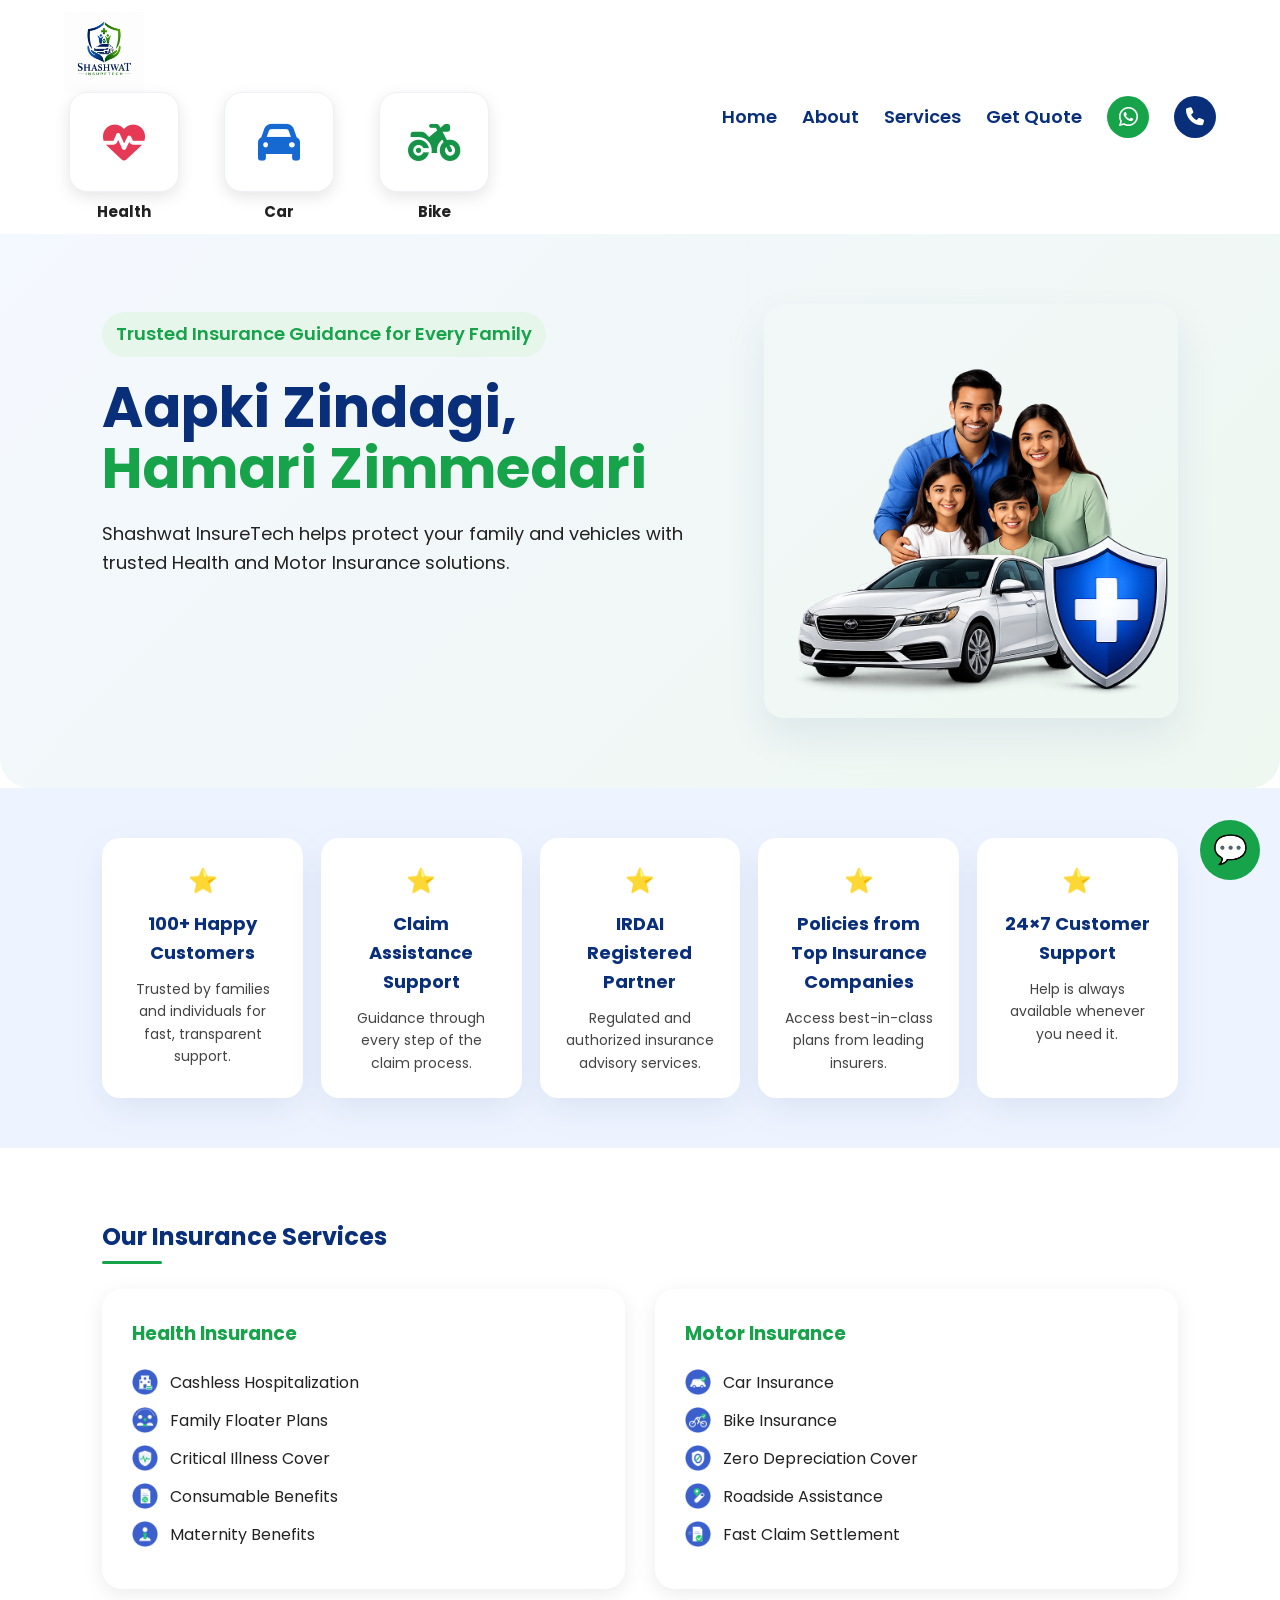
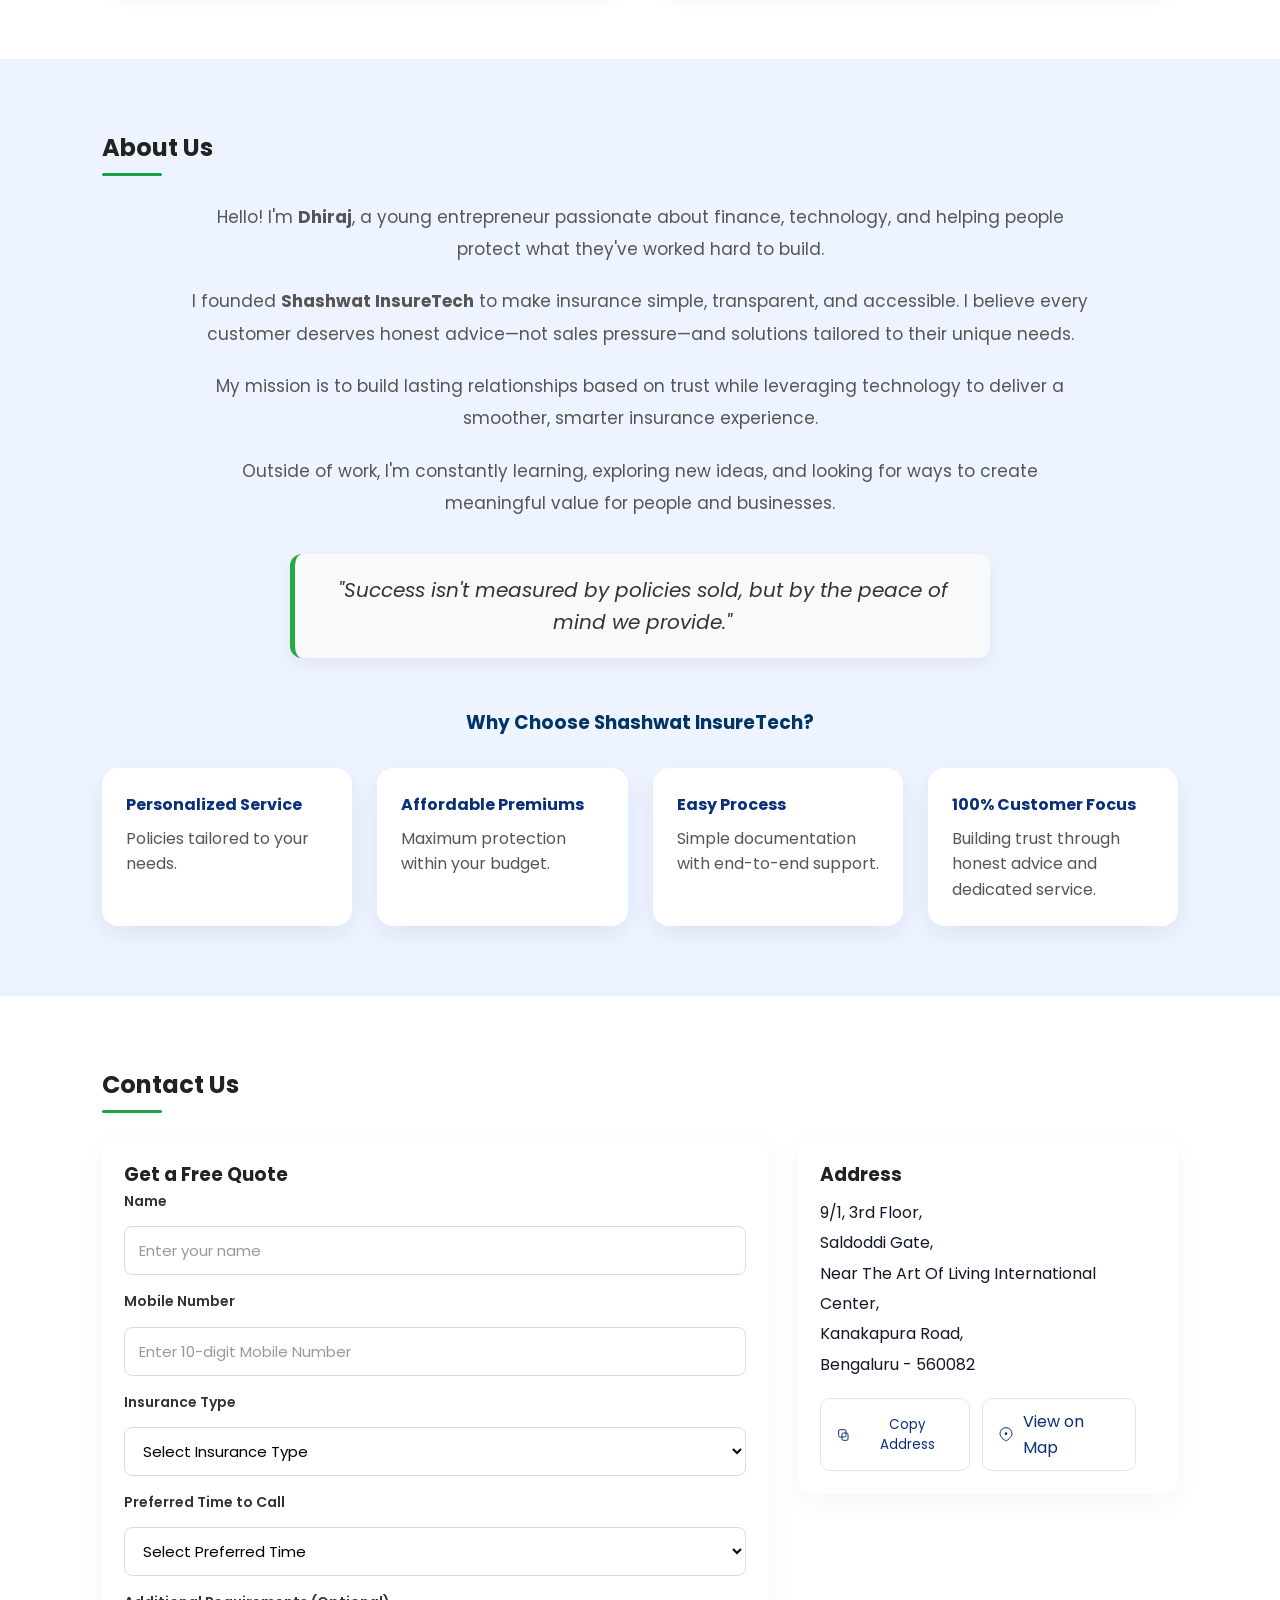
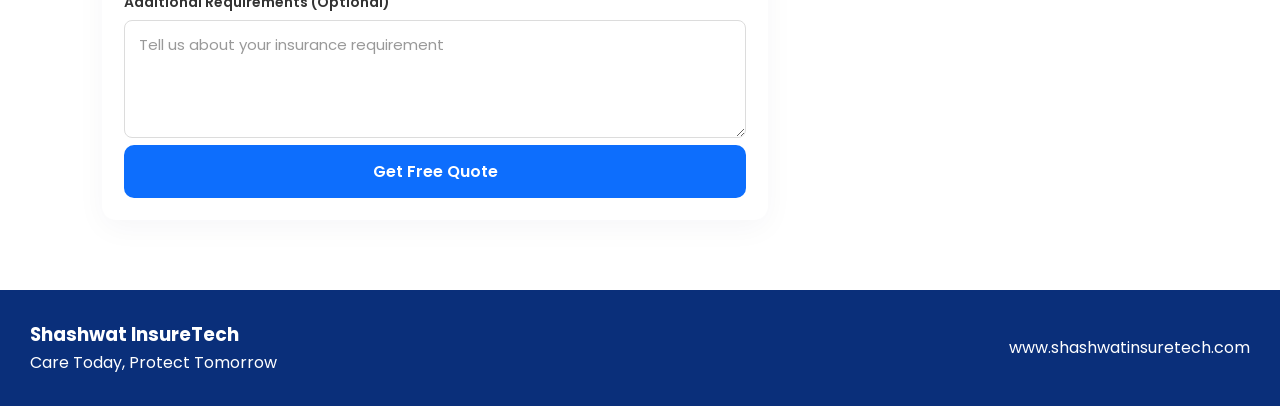
==== commit 8b0f42bd: "change" ====
--- a/suraksha/index.html
+++ b/suraksha/index.html
@@ -14,113 +14,92 @@
 <body>
 
 <header>
-<div class="container nav" >
-
-<div class="logo">
-
-<img src="images\suraksha logo July-2-2026.jpeg" alt="Shashwat InsureTech">
-
-</div>
-
-<nav>
-<ul>
-<li><a href="#home">Home</a></li>
-<li><a href="#about">About</a></li>
-<li><a href="#services">Services</a></li>
-<li> <a href="#contact">
-        Get Quote
-    </a></li>
-
-   <li><a href="https://wa.me/919148312175"
-       class="btn green"
-       target="_blank"
-       aria-label="WhatsApp">
-        <i class="fa-brands fa-whatsapp fa-lg"></i>
-    </a></li>  
-    <li>
-        <a href="tel:+919148312175"
-       class="btn call-btn"
-       aria-label="Call Now">
-        <i class="fa-solid fa-phone"></i>
-    </a>
-    </li>
-
-</ul>
-</nav>
-
-</div>
-</header>
-<!-- Insurance Options -->
-<div class="insurance-quick-links">
-
-    <!-- Health -->
-    <div class="insurance-section health">
-
-        <!-- ONLY SYMBOL INSIDE CARD -->
-        <div class="insurance-item">
-            <button type="button" class="insurance-toggle">
-                <i class="fa-solid fa-heart-pulse"></i>
-            </button>
-        </div>
-
-        <!-- TEXT OUTSIDE CARD -->
-        <div class="insurance-name">
-            Health
-        </div>
-
-        <!-- HIDDEN INITIALLY -->
-        <div class="insurance-actions">
-           <a href="health-plans.html" class="plan-link">Plans</a>
-            <a href="#contact" class="quote-link">Quote</a>
-        </div>
-
-    </div>
-
-
-    <!-- Car -->
-    <div class="insurance-section car">
-
-        <div class="insurance-item">
-            <button type="button" class="insurance-toggle">
-                <i class="fa-solid fa-car"></i>
-            </button>
-        </div>
-
-        <div class="insurance-name">
-            Car
-        </div>
-
-        <div class="insurance-actions">
-           <a href="car-plans.html" class="plan-link">Plans</a>
-            <a href="#contact" class="quote-link">Quote</a>
-        </div>
-
-    </div>
-
-
-    <!-- Bike -->
-    <div class="insurance-section bike">
-
-        <div class="insurance-item">
-            <button type="button" class="insurance-toggle">
-                <i class="fa-solid fa-motorcycle"></i>
-            </button>
-        </div>
-
-        <div class="insurance-name">
-            Bike
-        </div>
-
-        <div class="insurance-actions">
-            <a href="bike-plans.html" class="plan-link">Plans</a>
-            <a href="#contact" class="quote-link">Quote</a>
-        </div>
-
-    </div>
-
-</div>
-
-
+<div class="container nav">
+
+    <!-- LOGO -->
+    <div class="logo">
+        <img src="images/suraksha logo July-2-2026.jpeg"
+             alt="Shashwat InsureTech">
+    </div>
+
+    <!-- NAVIGATION -->
+    <nav>
+        <ul>
+            <li><a href="#home">Home</a></li>
+            <li><a href="#about">About</a></li>
+            <li><a href="#services">Services</a></li>
+            <li><a href="#contact">Get Quote</a></li>
+
+            <li>
+                <a href="https://wa.me/919148312175"
+                   class="btn green"
+                   target="_blank">
+                    <i class="fa-brands fa-whatsapp"></i>
+                </a>
+            </li>
+
+            <li>
+                <a href="tel:+919148312175"
+                   class="btn call-btn">
+                    <i class="fa-solid fa-phone"></i>
+                </a>
+            </li>
+        </ul>
+    </nav>
+
+    <!-- INSURANCE -->
+    <div class="insurance-quick-links">
+
+        <div class="insurance-section health">
+            <div class="insurance-item">
+                <button type="button" class="insurance-toggle">
+                    <i class="fa-solid fa-heart-pulse"></i>
+                </button>
+            </div>
+
+            <div class="insurance-name">Health</div>
+
+            <div class="insurance-actions">
+                <a href="health-plans.html" class="plan-link">Plans</a>
+                <a href="#contact" class="quote-link">Quote</a>
+            </div>
+        </div>
+
+
+        <div class="insurance-section car">
+            <div class="insurance-item">
+                <button type="button" class="insurance-toggle">
+                    <i class="fa-solid fa-car"></i>
+                </button>
+            </div>
+
+            <div class="insurance-name">Car</div>
+
+            <div class="insurance-actions">
+                <a href="car-plans.html" class="plan-link">Plans</a>
+                <a href="#contact" class="quote-link">Quote</a>
+            </div>
+        </div>
+
+
+        <div class="insurance-section bike">
+            <div class="insurance-item">
+                <button type="button" class="insurance-toggle">
+                    <i class="fa-solid fa-motorcycle"></i>
+                </button>
+            </div>
+
+            <div class="insurance-name">Bike</div>
+
+            <div class="insurance-actions">
+                <a href="bike-plans.html" class="plan-link">Plans</a>
+                <a href="#contact" class="quote-link">Quote</a>
+            </div>
+        </div>
+
+    </div>
+
+</div>
 <section class="hero" id="home">
 
 <div class="hero-left">
--- a/suraksha/css/style.css
+++ b/suraksha/css/style.css
@@ -1,48 +1,94 @@
-*{
-margin:0;
-padding:0;
-box-sizing:border-box;
-font-family:'Poppins',sans-serif;
-}
-
-html{
-scroll-behavior:smooth;
-}
-
-body{
-background:#f7f9fc;
-color:#222;
-line-height:1.6;
-}
-
-.container{
-width:90%;
-max-width:1300px;
-margin:auto;
-}
-
-header{
-background:white;
-box-shadow:0 2px 10px rgba(0,0,0,.1);
-position:sticky;
-top:0;
-z-index:1000;
-}
-
-nav a:hover{
-color:#16a34a;
-}
-
-.nav{
-display:flex;
-justify-content:space-between;
-align-items:center;
-padding:15px 0;
-gap:20px;
-}
-/* ================================
+/* =========================================================
+   GLOBAL RESET
+========================================================= */
+
+* {
+    margin: 0;
+    padding: 0;
+    box-sizing: border-box;
+    font-family: 'Poppins', sans-serif;
+}
+
+html {
+    scroll-behavior: smooth;
+}
+
+body {
+    background: #f7f9fc;
+    color: #222;
+    line-height: 1.6;
+}
+
+.container {
+    width: 90%;
+    max-width: 1300px;
+    margin: 0 auto;
+}
+
+
+/* =========================================================
+   HEADER
+========================================================= */
+
+header {
+    background: #ffffff;
+    box-shadow: 0 2px 10px rgba(0, 0, 0, 0.10);
+    position: sticky;
+    top: 0;
+    z-index: 1000;
+}
+
+
+/* =========================================================
+   HEADER MAIN LAYOUT
+   DESKTOP:
+   
+   LOGO                         NAVIGATION
+   HEALTH CAR BIKE              NAVIGATION
+   
+========================================================= */
+
+.nav {
+    display: grid;
+    grid-template-columns: auto 1fr;
+    grid-template-areas:
+        "logo nav"
+        "insurance nav";
+    align-items: start;
+    column-gap: 20px;
+    padding: 12px 0;
+}
+
+
+/* =========================================================
+   LOGO
+========================================================= */
+
+.logo {
+    grid-area: logo;
+    display: flex;
+    align-items: center;
+    flex-shrink: 0;
+}
+
+.logo img {
+    max-height: 80px;
+    width: auto;
+    max-width: 100%;
+    height: auto;
+    display: block;
+}
+
+
+/* =========================================================
    NAVIGATION
-================================ */
+========================================================= */
+
+nav {
+    grid-area: nav;
+    justify-self: end;
+    align-self: center;
+}
 
 nav ul {
     display: flex;
@@ -58,1140 +104,1671 @@
     white-space: nowrap;
 }
 
-nav ul li a {
-    text-decoration: none;
-}
-
-
-/* ================================
-   WHATSAPP + CALL BUTTONS
-================================ */
-
-nav .btn {
-    width: 42px;
-    height: 42px;
-
-    display: inline-flex;
-    align-items: center;
-    justify-content: center;
-
-    border-radius: 50%;
-}
-
-@media (max-width: 600px) {
-
-    nav ul {
-        display: flex;
-        flex-wrap: wrap;
-        justify-content: center;
-        gap: 10px 15px;
-        padding: 8px;
-    }
-
-    nav ul li a {
-        font-size: 13px;
-    }
-
-    nav .btn {
-        width: 32px;
-        height: 32px;
-    }
-}
-.logo{
-flex:0 1 auto;
-display:flex;
-align-items:center;
-}
-
-.logo img{
-max-height:80px;
-width:auto;
-max-width:100%;
-height:auto;
-display:block;
-}
-
-nav ul{
-display:flex;
-list-style:none;
-gap:25px;
-}
-
 nav a {
     text-decoration: none;
     font-weight: 600;
     color: #0a2f7a;
     font-size: 18px;
-}
-.call-box{
-background:#16a34a;
-color:white;
-padding:12px 20px;
-border-radius:10px;
-font-weight:bold;
-}
-
-.hero{
-display:grid;
-grid-template-columns:minmax(320px, 1.2fr) minmax(320px, 0.8fr);
-align-items:start;
-padding:70px 8%;
-gap:40px;
-background:linear-gradient(135deg, #f4f8ff 0%, #eef7f0 100%);
-border-radius:0 0 30px 30px;
-}
-
-.hero-left{
-max-width:650px;
-transform: translateY(-12px);
-}
-
-.hero-right{
-display:flex;
-justify-content:center;
-align-items:center;
-}
-
-.hero-badge{
-display:inline-block;
-background:#e7f6eb;
-color:#16a34a;
-padding:8px 14px;
-border-radius:999px;
-font-size:14px;
-font-weight:600;
-margin-bottom:15px;
-}
-
-.hero h1{
-font-size:56px;
-color:#0a2f7a;
-line-height:1.1;
-}
-
-.hero span{
-color:#16a34a;
-}
-
-.hero p{
-margin:20px 0;
-font-size:18px;
-}
-
-.hero-right img{
-width:100%;
-max-width:520px;
-border-radius:20px;
-box-shadow:0 18px 40px rgba(10,47,122,.08);
-display:block;
-}
-
-.hero-buttons{
-display:flex;
-flex-wrap:wrap;
-gap:12px;
-margin-top:20px;
-}
-
-.btn{
-display:inline-block;
-background:#0a2f7a;
-color:white;
-padding:12px 25px;
-border-radius:8px;
-text-decoration:none;
-transition:transform .2s ease, box-shadow .2s ease, background .2s ease;
-}
-
-.btn:hover{
-transform:translateY(-2px);
-box-shadow:0 8px 20px rgba(10,47,122,.2);
-}
-
-.green{
-background:#16a34a;
-}
-
-.trust-section{
-padding:50px 8%;
-background:#eef4ff;
-}
-
-.trust-grid{
-    display:grid;
-    grid-template-columns:repeat(5, 1fr);
-    gap:18px;
-}
-
-@media (max-width:768px){
-    .trust-grid{
-        grid-template-columns:repeat(2,1fr);
-    }
-}
-
-@media (max-width:480px){
-    .trust-grid{
-        grid-template-columns:1fr;
-    }
-}
-@media (max-width: 768px) {
-    nav a {
-        font-size: 22px;
-    }
-
-    nav ul {
-        gap: 15px;
-    }
-}
+    transition: color 0.2s ease;
+}
+
+nav a:hover {
+    color: #16a34a;
+}
+
+nav .btn {
+    width: 42px;
+    height: 42px;
+    padding: 0;
+    display: inline-flex;
+    align-items: center;
+    justify-content: center;
+    border-radius: 50%;
+}
+
+nav .btn.green {
+    background: #16a34a;
+    color: #ffffff;
+}
+
+nav .call-btn {
+    background: #0a2f7a;
+    color: #ffffff;
+}
+
+
+/* =========================================================
+   INSURANCE QUICK LINKS
+========================================================= */
+
+.insurance-quick-links {
+    grid-area: insurance;
+
+    display: flex;
+    align-items: flex-start;
+    justify-content: flex-start;
+
+    gap: 10px;
+
+    margin-top: 5px;
+    margin-bottom: 2px;
+}
+
+
+/* =========================================================
+   INSURANCE INDIVIDUAL SECTION
+========================================================= */
+
+.insurance-section {
+    width: 70px;
+
+    display: flex;
+    flex-direction: column;
+    align-items: center;
+
+    text-align: center;
+}
+
+
+/* =========================================================
+   INSURANCE ICON BOX
+========================================================= */
+
+.insurance-item {
+    width: 62px;
+    height: 55px;
+
+    display: flex;
+    align-items: center;
+    justify-content: center;
+
+    background: #ffffff;
+
+    border: 1px solid #edf0f5;
+    border-radius: 12px;
+
+    box-shadow: 0 4px 12px rgba(0, 0, 0, 0.08);
+
+    overflow: hidden;
+
+    cursor: pointer;
+
+    transition:
+        transform 0.2s ease,
+        box-shadow 0.2s ease;
+}
+
+.insurance-item:hover {
+    transform: translateY(-2px);
+    box-shadow: 0 7px 16px rgba(0, 0, 0, 0.12);
+}
+
+
+/* =========================================================
+   INSURANCE BUTTON
+========================================================= */
+
+.insurance-toggle {
+    width: 100%;
+    height: 100%;
+
+    display: flex;
+    align-items: center;
+    justify-content: center;
+
+    border: 0;
+    background: transparent;
+
+    cursor: pointer;
+}
+
+.insurance-toggle i {
+    font-size: 25px;
+}
+
+
+/* =========================================================
+   INSURANCE COLORS
+========================================================= */
+
+.health .insurance-toggle {
+    color: #e63956;
+}
+
+.car .insurance-toggle {
+    color: #1769d2;
+}
+
+.bike .insurance-toggle {
+    color: #159447;
+}
+
+
+/* =========================================================
+   INSURANCE NAME
+========================================================= */
+
+.insurance-name {
+    margin-top: 4px;
+
+    font-size: 11px;
+    line-height: 15px;
+
+    font-weight: 700;
+
+    color: #222;
+}
+
+
+/* =========================================================
+   INSURANCE ACTION BUTTONS
+   Hidden until icon is clicked
+========================================================= */
+
+.insurance-actions {
+    display: none;
+
+    flex-direction: column;
+    align-items: center;
+
+    gap: 4px;
+
+    margin-top: 5px;
+
+    width: 100%;
+}
+
+
+/* =========================================================
+   ACTIVE INSURANCE
+========================================================= */
+
+.insurance-section.active .insurance-actions {
+    display: flex;
+}
+
+
+/* =========================================================
+   INSURANCE PLAN / QUOTE LINKS
+========================================================= */
+
+.plan-link,
+.quote-link {
+    display: block;
+
+    width: 60px;
+
+    padding: 4px 5px;
+
+    border-radius: 12px;
+
+    text-align: center;
+
+    font-size: 9px;
+    line-height: 12px;
+
+    font-weight: 700;
+
+    text-decoration: none;
+
+    transition:
+        transform 0.2s ease,
+        opacity 0.2s ease;
+}
+
+.plan-link:hover,
+.quote-link:hover {
+    transform: translateY(-1px);
+    opacity: 0.9;
+}
+
+.plan-link {
+    background: #edf4ff;
+    color: #1769d2;
+}
+
+.quote-link {
+    background: #1769d2;
+    color: #ffffff;
+}
+
+
+/* =========================================================
+   COMMON BUTTON
+========================================================= */
+
+.btn {
+    display: inline-block;
+
+    background: #0a2f7a;
+    color: #ffffff;
+
+    padding: 12px 25px;
+
+    border-radius: 8px;
+
+    text-decoration: none;
+
+    transition:
+        transform 0.2s ease,
+        box-shadow 0.2s ease,
+        background 0.2s ease;
+}
+
+.btn:hover {
+    transform: translateY(-2px);
+    box-shadow: 0 8px 20px rgba(10, 47, 122, 0.20);
+}
+
+.btn.green {
+    background: #16a34a;
+}
+
+.call-box {
+    background: #16a34a;
+    color: #ffffff;
+
+    padding: 12px 20px;
+
+    border-radius: 10px;
+
+    font-weight: bold;
+}
+
+
+/* =========================================================
+   HERO
+========================================================= */
+
+.hero {
+    display: grid;
+
+    grid-template-columns:
+        minmax(320px, 1.2fr)
+        minmax(320px, 0.8fr);
+
+    align-items: start;
+
+    padding: 70px 8%;
+
+    gap: 40px;
+
+    background:
+        linear-gradient(
+            135deg,
+            #f4f8ff 0%,
+            #eef7f0 100%
+        );
+
+    border-radius: 0 0 30px 30px;
+}
+
+.hero-left {
+    max-width: 650px;
+    transform: translateY(-12px);
+}
+
+.hero-right {
+    display: flex;
+    justify-content: center;
+    align-items: center;
+}
+
+.hero-badge {
+    display: inline-block;
+
+    background: #e7f6eb;
+    color: #16a34a;
+
+    padding: 8px 14px;
+
+    border-radius: 999px;
+
+    font-size: 14px;
+    font-weight: 600;
+
+    margin-bottom: 15px;
+}
+
+.hero h1 {
+    font-size: 56px;
+
+    color: #0a2f7a;
+
+    line-height: 1.1;
+}
+
+.hero span {
+    color: #16a34a;
+}
+
+.hero p {
+    margin: 20px 0;
+
+    font-size: 18px;
+}
+
+.hero-right img {
+    width: 100%;
+    max-width: 520px;
+
+    border-radius: 20px;
+
+    box-shadow:
+        0 18px 40px rgba(10, 47, 122, 0.08);
+
+    display: block;
+}
+
+.hero-buttons {
+    display: flex;
+    flex-wrap: wrap;
+
+    gap: 12px;
+
+    margin-top: 20px;
+}
+
 .hero-buttons .fa-whatsapp {
     font-size: 24px;
 }
-.trust-card{
-background:white;
-padding:24px;
-border-radius:18px;
-box-shadow:0 12px 35px rgba(10,47,122,.08);
-text-align:center;
-min-height:170px;
-}
-
-.trust-card span{
-font-size:24px;
-display:inline-block;
-margin-bottom:10px;
-}
-
-.trust-card h3{
-margin:0 0 10px;
-color:#0a2f7a;
-font-size:18px;
-}
-
-.trust-card p{
-color:#444;
-line-height:1.6;
-font-size:14px;
-}
-
+
+
+/* =========================================================
+   TRUST SECTION
+========================================================= */
+
+.trust-section {
+    padding: 50px 8%;
+    background: #eef4ff;
+}
+
+.trust-grid {
+    display: grid;
+
+    grid-template-columns: repeat(5, 1fr);
+
+    gap: 18px;
+}
+
+.trust-card {
+    background: #ffffff;
+
+    padding: 24px;
+
+    border-radius: 18px;
+
+    box-shadow:
+        0 12px 35px rgba(10, 47, 122, 0.08);
+
+    text-align: center;
+
+    min-height: 170px;
+}
+
+.trust-card span {
+    font-size: 24px;
+
+    display: inline-block;
+
+    margin-bottom: 10px;
+}
+
+.trust-card h3 {
+    margin: 0 0 10px;
+
+    color: #0a2f7a;
+
+    font-size: 18px;
+}
+
+.trust-card p {
+    color: #444;
+
+    line-height: 1.6;
+
+    font-size: 14px;
+}
+
+
+/* =========================================================
+   SERVICES
+========================================================= */
+
+.services {
+    padding: 70px 8%;
+}
+
+.services h2 {
+    text-align: center;
+
+    margin-bottom: 40px;
+
+    color: #0a2f7a;
+}
+
+.service-grid {
+    display: grid;
+
+    grid-template-columns: 1fr 1fr;
+
+    gap: 30px;
+}
+
+.card {
+    background: #ffffff;
+
+    padding: 30px;
+
+    border-radius: 20px;
+
+    box-shadow:
+        0 5px 20px rgba(0, 0, 0, 0.08);
+
+    transition:
+        transform 0.2s ease,
+        box-shadow 0.2s ease;
+}
+
+.card h3 {
+    color: #16a34a;
+
+    margin-bottom: 20px;
+}
+
+.card li {
+    margin-bottom: 12px;
+}
+
+
+/* =========================================================
+   BENEFITS
+========================================================= */
+
+.benefits-list {
+    list-style: none;
+
+    padding: 0;
+    margin: 0;
+}
+
+.benefits-list li {
+    display: flex;
+
+    align-items: center;
+
+    gap: 12px;
+
+    margin-bottom: 12px;
+}
+
+.benefits-list img {
+    width: 26px;
+    height: 26px;
+
+    object-fit: contain;
+
+    flex-shrink: 0;
+}
+
+
+/* =========================================================
+   WHY US
+========================================================= */
+
+.why-us {
+    padding: 70px 8%;
+
+    background: #eef4ff;
+}
+
+.why-grid {
+    display: grid;
+
+    grid-template-columns: repeat(4, 1fr);
+
+    gap: 25px;
+
+    margin-top: 30px;
+}
+
+.why-grid > div {
+    background: #ffffff;
+
+    padding: 24px;
+
+    border-radius: 16px;
+
+    box-shadow:
+        0 8px 24px rgba(10, 47, 122, 0.08);
+
+    transition:
+        transform 0.25s ease,
+        box-shadow 0.25s ease;
+
+    position: relative;
+
+    overflow: hidden;
+}
+
+.why-grid > div::before {
+    content: "";
+
+    position: absolute;
+
+    inset: 0;
+
+    background:
+        linear-gradient(
+            135deg,
+            rgba(22, 163, 74, 0.12),
+            transparent 60%
+        );
+
+    opacity: 0;
+
+    transition: opacity 0.25s ease;
+}
+
+.why-grid > div:hover::before {
+    opacity: 1;
+}
+
+.why-grid h4 {
+    color: #0a2f7a;
+
+    margin-bottom: 8px;
+}
+
+.why-grid p {
+    color: #555;
+}
+
+.why-title {
+    text-align: center;
+
+    margin: 50px 0 30px;
+
+    color: #003366;
+}
+
+
+/* =========================================================
+   COMMON HOVER
+========================================================= */
 
 .feature:hover,
 .card:hover,
 .contact-box:hover,
-.why-grid > div:hover{
-transform:translateY(-4px);
-box-shadow:0 12px 28px rgba(0,0,0,.12);
-}
-
-.services{
-padding:70px 8%;
-}
-
-.services h2{
-text-align:center;
-margin-bottom:40px;
-color:#0a2f7a;
-}
-
-.service-grid{
-display:grid;
-grid-template-columns:1fr 1fr;
-gap:30px;
-}
-
-.card{
-background:white;
-padding:30px;
-border-radius:20px;
-box-shadow:0 5px 20px rgba(0,0,0,.08);
-transition:transform .2s ease, box-shadow .2s ease;
-}
-
-.card h3{
-color:#16a34a;
-margin-bottom:20px;
-}
-
-.card li{
-margin-bottom:12px;
-}
-
-.benefits-list{
-list-style:none;
-padding:0;
-margin:0;
-}
-
-.benefits-list li{
-display:flex;
-align-items:center;
-gap:12px;
-margin-bottom:12px;
-}
-
-.benefits-list img{
-width:26px;
-height:26px;
-object-fit:contain;
-flex-shrink:0;
-}
-
-.why-us{
-padding:70px 8%;
-background:#eef4ff;
-}
+.why-grid > div:hover {
+    transform: translateY(-4px);
+
+    box-shadow:
+        0 12px 28px rgba(0, 0, 0, 0.12);
+}
+
+
+/* =========================================================
+   SECTION TITLES
+========================================================= */
 
 .services h2,
 .contact-section h2,
-.why-us h2{
-position:relative;
-display:inline-block;
-margin-bottom:25px;
-padding-bottom:8px;
+.why-us h2 {
+    position: relative;
+
+    display: inline-block;
+
+    margin-bottom: 25px;
+
+    padding-bottom: 8px;
 }
 
 .services h2::after,
 .contact-section h2::after,
-.why-us h2::after{
-content:'';
-position:absolute;
-left:0;
-bottom:0;
-width:60px;
-height:3px;
-background:#16a34a;
-border-radius:999px;
-}
-
-.why-grid{
-display:grid;
-grid-template-columns:repeat(4,1fr);
-gap:25px;
-margin-top:30px;
-}
-
-.why-grid > div{
-background:white;
-padding:24px;
-border-radius:16px;
-box-shadow:0 8px 24px rgba(10,47,122,.08);
-transition:transform .25s ease, box-shadow .25s ease;
-position:relative;
-overflow:hidden;
-}
-
-.why-grid > div::before{
-content:"";
-position:absolute;
-inset:0;
-background:linear-gradient(135deg, rgba(22,163,74,.12), transparent 60%);
-opacity:0;
-transition:opacity .25s ease;
-}
-
-.why-grid > div:hover::before{
-opacity:1;
-}
-
-.why-grid h4{
-color:#0a2f7a;
-margin-bottom:8px;
-}
-
-.why-grid p{
-color:#555;
-}
-
-.contact-section{
-padding:70px 8%;
-}
-
-.contact-grid{
-    display:grid;
-    grid-template-columns: 1fr 380px; /* form + sidebar */
-    gap:30px;
-    align-items:start;
-}
-
-.contact-box{
-    background:white;
-    padding:22px;
-    border-radius:14px;
-    box-shadow:0 8px 30px rgba(9,30,66,.04);
-    transition:transform .2s ease, box-shadow .2s ease;
-}
-
-/* Address card enhancements */
-.address-box{
-    overflow:hidden;
-    position:relative;
-    animation:cardEntrance .6s ease both;
-}
-
-.address-box address{
-    display:block;
-    font-style:normal;
-    color:#111827;
-    line-height:1.9;
-    font-size:16px;
-    margin-top:8px;
-}
-
-.address-actions{
-    margin-top:18px;
-    display:flex;
-    gap:12px;
-}
-
-.btn.outline{
-    background:transparent;
-    color:#0a2f7a;
-    border:1.25px solid rgba(10,47,122,.12);
-    padding:10px 14px;
-    border-radius:10px;
-    display:inline-flex;
-    align-items:center;
-    gap:8px;
-    transition:background .18s ease, transform .12s ease;
-}
-
-.btn.outline:hover{ background:rgba(10,47,122,.04); transform:translateY(-2px); }
-
-.btn.outline svg{ flex:0 0 18px; }
-
-@keyframes cardEntrance{
-    from{ transform:translateY(8px); opacity:0; }
-    to{ transform:translateY(0); opacity:1; }
-}
-
-/* temporary feedback state for copy */
-.copied{ background:#16a34a !important; color:#fff !important; border-color:transparent !important; }
-
-/* Form controls styling */
-input, select, button{ font:inherit; }
-
-input, select{
-    width:100%;
-    padding:14px 16px;
-    margin-top:8px;
-    border:1px solid #e6edf6;
-    border-radius:10px;
-    background:#fff;
-    box-shadow:inset 0 1px 0 rgba(255,255,255,.6);
-    transition:box-shadow .18s ease, border-color .18s ease, transform .12s ease;
-}
-
-input::placeholder{ color:#bfcbd9; }
-
-input:focus, select:focus{
-    outline:none;
-    border-color:#0a2f7a;
-    box-shadow:0 8px 24px rgba(10,47,122,.06);
-    transform:translateY(-2px);
-}
-
-label{ display:block; color:#173a5a; margin-bottom:8px; font-weight:600; }
-
-/* Primary submit button */
-.btn.primary{
-    display:inline-flex;
-    align-items:center;
-    gap:10px;
-    background:linear-gradient(90deg,#0a2f7a,#0a3f9a);
-    color:#fff;
-    padding:12px 18px;
-    border-radius:12px;
-    box-shadow:0 10px 30px rgba(10,47,122,.12);
-    border:0;
-}
-
-.btn.primary svg{ transform:translateX(0); transition:transform .18s ease; }
-.btn.primary:hover svg{ transform:translateX(4px); }
-
-@media(max-width:900px){
-    .contact-grid{ grid-template-columns:1fr; }
-    .address-actions{ justify-content:flex-start; }
-}
+.why-us h2::after {
+    content: "";
+
+    position: absolute;
+
+    left: 0;
+    bottom: 0;
+
+    width: 60px;
+    height: 3px;
+
+    background: #16a34a;
+
+    border-radius: 999px;
+}
+
+
+/* =========================================================
+   CONTACT
+========================================================= */
+
+.contact-section {
+    padding: 70px 8%;
+}
+
+.contact-grid {
+    display: grid;
+
+    grid-template-columns: 1fr 380px;
+
+    gap: 30px;
+
+    align-items: start;
+}
+
+.contact-box {
+    background: #ffffff;
+
+    padding: 22px;
+
+    border-radius: 14px;
+
+    box-shadow:
+        0 8px 30px rgba(9, 30, 66, 0.04);
+
+    transition:
+        transform 0.2s ease,
+        box-shadow 0.2s ease;
+}
+
+
+/* =========================================================
+   ADDRESS BOX
+========================================================= */
+
+.address-box {
+    overflow: hidden;
+
+    position: relative;
+
+    animation: cardEntrance 0.6s ease both;
+}
+
+.address-box address {
+    display: block;
+
+    font-style: normal;
+
+    color: #111827;
+
+    line-height: 1.9;
+
+    font-size: 16px;
+
+    margin-top: 8px;
+}
+
+.address-actions {
+    margin-top: 18px;
+
+    display: flex;
+
+    gap: 12px;
+}
+
+
+/* =========================================================
+   OUTLINE BUTTON
+========================================================= */
+
+.btn.outline {
+    background: transparent;
+
+    color: #0a2f7a;
+
+    border: 1.25px solid rgba(10, 47, 122, 0.12);
+
+    padding: 10px 14px;
+
+    border-radius: 10px;
+
+    display: inline-flex;
+
+    align-items: center;
+
+    gap: 8px;
+
+    transition:
+        background 0.18s ease,
+        transform 0.12s ease;
+}
+
+.btn.outline:hover {
+    background: rgba(10, 47, 122, 0.04);
+
+    transform: translateY(-2px);
+}
+
+.btn.outline svg {
+    flex: 0 0 18px;
+}
+
+.copied {
+    background: #16a34a !important;
+
+    color: #ffffff !important;
+
+    border-color: transparent !important;
+}
+
+
+/* =========================================================
+   FORM ELEMENTS
+========================================================= */
 
 input,
-select,
-button{
-font:inherit;
-}
-
-input,
-select{
-width:100%;
-padding:12px 14px;
-margin-top:8px;
-border:1px solid #dbe4f0;
-border-radius:8px;
-background:#fdfefe;
+select {
+    width: 100%;
+
+    padding: 12px 14px;
+
+    margin-top: 8px;
+
+    border: 1px solid #dbe4f0;
+
+    border-radius: 8px;
+
+    background: #fdfefe;
 }
 
 input:focus,
-select:focus{
-outline:none;
-border-color:#0a2f7a;
-box-shadow:0 0 0 3px rgba(10,47,122,.12);
-}
-
-footer{
-background:#0a2f7a;
-color:white;
-padding:30px;
-}
-
-.footer-content{
-display:flex;
-justify-content:space-between;
-align-items:center;
-}
-
-.whatsapp{
-position:fixed;
-bottom:20px;
-right:20px;
-background:#16a34a;
-width:60px;
-height:60px;
-border-radius:50%;
-display:flex;
-align-items:center;
-justify-content:center;
-font-size:28px;
-text-decoration:none;
-color:white;
-}
-
-@media(max-width:768px){
-
-.hero,
-.service-grid,
-.contact-grid,
-.why-grid,
-.features{
-grid-template-columns:1fr;
-}
-
-.nav{
-flex-direction:column;
-gap:15px;
-}
-
-.hero h1{
-font-size:36px;
-}
-
-.footer-content{
-flex-direction:column;
-gap:15px;
-}
-}
-.about-content{
-    max-width:900px;
-    margin:0 auto 50px;
-    text-align:center;
-}
-
-.about-content p{
-    font-size:17px;
-    line-height:1.9;
-    color:#555;
-    margin-bottom:20px;
-}
-
-.about-content blockquote{
-    margin:35px auto;
-    padding:20px;
-    max-width:700px;
-    border-left:5px solid #28a745;
-    background:#f8f9fa;
-    font-size:20px;
-    font-style:italic;
-    color:#333;
-}
-
-.dynamic-quote{
-    overflow:hidden;
-    position:relative;
-    border-radius:12px;
-    box-shadow:0 6px 20px rgba(0,0,0,.06);
-}
-
-.dynamic-quote::after{
-    content:"";
-    position:absolute;
-    inset:0;
-    background:linear-gradient(90deg, transparent, rgba(22,163,74,.12), transparent);
-    transform:translateX(-100%);
-    animation:shine 3s infinite;
-}
-
-.quote-text{
-    display:inline-block;
-    animation:fadeSlide 2.5s ease-in-out infinite alternate;
-}
-
-@keyframes shine {
-    100% { transform:translateX(100%); }
-}
-
-@keyframes fadeSlide {
-    from { opacity:.8; transform:translateY(2px); }
-    to { opacity:1; transform:translateY(-2px); }
-}
-
-.why-title{
-    text-align:center;
-    margin:50px 0 30px;
-    color:#003366;
-}
-.btn.green i {
-    font-size: 22px;
-}
-/* Form Container */
+select:focus {
+    outline: none;
+
+    border-color: #0a2f7a;
+
+    box-shadow:
+        0 0 0 3px rgba(10, 47, 122, 0.12);
+}
+
+label {
+    display: block;
+
+    color: #173a5a;
+
+    margin-bottom: 8px;
+
+    font-weight: 600;
+}
+
+
+/* =========================================================
+   PRIMARY BUTTON
+========================================================= */
+
+.btn.primary {
+    display: inline-flex;
+
+    align-items: center;
+
+    gap: 10px;
+
+    background:
+        linear-gradient(
+            90deg,
+            #0a2f7a,
+            #0a3f9a
+        );
+
+    color: #ffffff;
+
+    padding: 12px 18px;
+
+    border-radius: 12px;
+
+    box-shadow:
+        0 10px 30px rgba(10, 47, 122, 0.12);
+
+    border: 0;
+}
+
+.btn.primary svg {
+    transform: translateX(0);
+
+    transition:
+        transform 0.18s ease;
+}
+
+.btn.primary:hover svg {
+    transform: translateX(4px);
+}
+
+
+/* =========================================================
+   ABOUT
+========================================================= */
+
+.about-content {
+    max-width: 900px;
+
+    margin: 0 auto 50px;
+
+    text-align: center;
+}
+
+.about-content p {
+    font-size: 17px;
+
+    line-height: 1.9;
+
+    color: #555;
+
+    margin-bottom: 20px;
+}
+
+.about-content blockquote {
+    margin: 35px auto;
+
+    padding: 20px;
+
+    max-width: 700px;
+
+    border-left: 5px solid #28a745;
+
+    background: #f8f9fa;
+
+    font-size: 20px;
+
+    font-style: italic;
+
+    color: #333;
+}
+
+
+/* =========================================================
+   DYNAMIC QUOTE
+========================================================= */
+
+.dynamic-quote {
+    overflow: hidden;
+
+    position: relative;
+
+    border-radius: 12px;
+
+    box-shadow:
+        0 6px 20px rgba(0, 0, 0, 0.06);
+}
+
+.dynamic-quote::after {
+    content: "";
+
+    position: absolute;
+
+    inset: 0;
+
+    background:
+        linear-gradient(
+            90deg,
+            transparent,
+            rgba(22, 163, 74, 0.12),
+            transparent
+        );
+
+    transform: translateX(-100%);
+
+    animation: shine 3s infinite;
+}
+
+.quote-text {
+    display: inline-block;
+
+    animation:
+        fadeSlide 2.5s ease-in-out infinite alternate;
+}
+
+
+/* =========================================================
+   QUOTE FORM
+========================================================= */
+
 #quoteForm {
     width: 100%;
 }
 
-/* Labels */
 #quoteForm label {
     display: block;
+
     font-size: 14px;
+
     font-weight: 600;
+
     margin-bottom: 6px;
+
     color: #333;
 }
 
-/* Inputs & Selects */
 #quoteForm input,
 #quoteForm select,
 #quoteForm textarea {
     width: 100%;
+
     padding: 12px 14px;
+
     border: 1px solid #dcdcdc;
+
     border-radius: 8px;
+
     font-size: 15px;
+
     outline: none;
+
     transition: all 0.3s ease;
+
     box-sizing: border-box;
-    background: #fff;
-}
-
-/* Focus Effect */
+
+    background: #ffffff;
+}
+
 #quoteForm input:focus,
 #quoteForm select:focus,
 #quoteForm textarea:focus {
     border-color: #0d6efd;
-    box-shadow: 0 0 6px rgba(13, 110, 253, 0.2);
-}
-
-/* Placeholder */
+
+    box-shadow:
+        0 0 6px rgba(13, 110, 253, 0.20);
+}
+
 #quoteForm input::placeholder,
 #quoteForm textarea::placeholder {
     color: #999;
 }
 
-/* Health & Vehicle Sections */
 #healthFields,
 #vehicleFields {
     margin-top: 15px;
+
     padding: 15px;
+
     background: #f8f9fa;
+
     border-radius: 10px;
+
     border: 1px solid #e9ecef;
 }
 
-/* Dynamic Age Fields */
 #ageFields {
     margin-bottom: 15px;
 }
 
-/* Checkbox Group */
 #healthFields label input[type="checkbox"] {
     width: auto;
+
     margin-right: 6px;
 }
 
 #healthFields label {
     display: inline-flex;
+
     align-items: center;
+
     margin-right: 15px;
+
     margin-bottom: 10px;
+
     font-weight: 500;
+
     cursor: pointer;
 }
 
-/* Submit Button */
 #quoteForm button[type="submit"] {
     width: 100%;
+
     border: none;
+
     background: #0d6efd;
-    color: #fff;
+
+    color: #ffffff;
+
     font-size: 16px;
+
     font-weight: 600;
+
     padding: 14px;
+
     border-radius: 10px;
+
     cursor: pointer;
+
     transition: 0.3s;
 }
 
 #quoteForm button[type="submit"]:hover {
     transform: translateY(-2px);
+
     opacity: 0.95;
 }
 
-/* Spacing */
 #quoteForm input,
 #quoteForm select {
     margin-bottom: 15px;
 }
 
-/* Tablet */
-@media (max-width: 992px) {
-
-    #quoteForm input,
-    #quoteForm select {
-        font-size: 14px;
-        padding: 11px;
-    }
-
-    #quoteForm button[type="submit"] {
-        padding: 13px;
-    }
-}
-
-/* Mobile */
-@media (max-width: 768px) {
-
-    #quoteForm label {
-        font-size: 13px;
-    }
-
-    #quoteForm input,
-    #quoteForm select {
-        font-size: 14px;
-        padding: 10px;
-    }
-
-    #healthFields label {
-        display: block;
-        margin-bottom: 10px;
-    }
-
-    #quoteForm button[type="submit"] {
-        font-size: 15px;
-        padding: 12px;
-    }
-}
-
-/* Small Mobile */
-@media (max-width: 480px) {
-
-    #healthFields,
-    #vehicleFields {
-        padding: 12px;
-    }
-
-    #quoteForm input,
-    #quoteForm select {
-        font-size: 13px;
-        padding: 10px;
-    }
-
-    #quoteForm button[type="submit"] {
-        font-size: 14px;
-        padding: 12px;
-    }
-}
-.hero-buttons{
-    display:flex;
-    gap:12px;
-    flex-wrap:wrap;
-}
-
-.call-btn{
-    background:#0d6efd;
-    color:#fff;
-    min-width:52px;
-    display:flex;
-    align-items:center;
-    justify-content:center;
-    text-decoration:none;
-}
-
-.call-btn:hover{
-    opacity:0.9;
-    transform:translateY(-2px);
-}
-
-.insurance-quick-links {
+
+/* =========================================================
+   FOOTER
+========================================================= */
+
+footer {
+    background: #0a2f7a;
+
+    color: #ffffff;
+
+    padding: 30px;
+}
+
+.footer-content {
     display: flex;
-    align-items: flex-start;
-    gap: 25px;
-
-    margin-top: 25px;
-    margin-left: 150px;   /* move further right */
-    margin-bottom: 20px;
-
-    flex-wrap: wrap;
-}
-
-
-/* Each insurance option */
-
-.insurance-item {
+
+    justify-content: space-between;
+
+    align-items: center;
+}
+
+
+/* =========================================================
+   FLOATING WHATSAPP
+========================================================= */
+
+.whatsapp {
+    position: fixed;
+
+    bottom: 20px;
+    right: 20px;
+
+    background: #16a34a;
+
+    width: 60px;
+    height: 60px;
+
+    border-radius: 50%;
+
     display: flex;
-    flex-direction: column;
+
     align-items: center;
     justify-content: center;
 
-    min-width: 130px;
-
-    padding: 15px 12px;
-
-    background: #fff;
-
-    border-radius: 18px;
-
-    border: 1px solid #edf0f5;
-
-    box-shadow: 0 5px 16px rgba(0, 0, 0, 0.10);
-
-    position: relative;
-    overflow: hidden;
-
-    cursor: pointer;
-
-    transition:
-        transform 0.3s ease,
-        box-shadow 0.3s ease,
-        border-color 0.3s ease,
-        background 0.3s ease;
-}
-
-/* =========================================
-   CARD HOVER EFFECT
-========================================= */
-
-.insurance-item:hover {
-    transform: translateY(-8px);
-
-    border-color: #1769d2;
-
-    background: #f8fbff;
-
-    box-shadow:
-        0 12px 28px rgba(23, 105, 210, 0.20);
-}
-
-
-
-
-/* =========================================
-   INSURANCE ICON BUTTON
-========================================= */
-/* Icon */
-.insurance-toggle {
-    width: 30px;
-    height: 30px;
-
-    border: none;
-    background: transparent;
-
-    display: inline-flex;
-    align-items: center;
-    justify-content: center;
-
-    font-size: 35px;
-
-    color: #2563eb;
-    cursor: pointer;
-}
-
-
-
-/* =========================================
-   ICON HOVER
-========================================= */
-
-.insurance-item:hover .insurance-toggle {
-    transform: scale(1.05);
-}
-
-
-
-/* =========================================
-   HEALTH
-========================================= */
-
-.insurance-item:nth-child(1) .insurance-toggle {
-    color: #e63956;
-}
-
-
-/* =========================================
-   CAR
-========================================= */
-
-.insurance-item:nth-child(2) .insurance-toggle {
-    color: #1769d2;
-}
-
-
-/* =========================================
-   BIKE
-========================================= */
-
-.insurance-item:nth-child(3) .insurance-toggle {
-    color: #159447;
-}
-
-
-/* =========================================
-   ACTION BUTTONS
-========================================= */
-
-.insurance-actions {
-    display: none;
-
-    flex-direction: column;
-
-    align-items: center;
-
-    gap: 6px;
-
-    margin-top: 8px;
-
-    position: relative;
-    z-index: 2;
-}
-
-
-/* =========================================
-   PLANS
-========================================= */
-
-.plan-link {
+    font-size: 28px;
+
     text-decoration: none;
 
-    background: #edf4ff;
-
-    color: #1769d2;
-
-    padding: 6px 25px;
-
-    border-radius: 18px;
-
-    font-size: 11px;
-
-    font-weight: 700;
-
-    text-align: center;
-
-    transition: all 0.25s ease;
-}
-
-.plan-link:hover {
-    background: #1769d2;
-
-    color: #fff;
-
-    transform: translateY(-2px);
-}
-
-
-/* =========================================
-   QUOTE
-========================================= */
-
-.quote-link {
-    text-decoration: none;
-
-    background: #1769d2;
-
-    color: white;
-
-    padding: 6px 25px;
-
-    border-radius: 18px;
-
-    font-size: 11px;
-
-    font-weight: 700;
-
-    text-align: center;
-
-    transition: all 0.25s ease;
-}
-
-.quote-link:hover {
-    background: #0047ab;
-
-    transform: translateY(-2px);
-
-    box-shadow:
-        0 5px 12px rgba(23, 105, 210, 0.25);
-}
-
-
-/* =========================================
+    color: #ffffff;
+
+    z-index: 999;
+}
+
+.btn.green i {
+    font-size: 22px;
+}
+
+
+/* =========================================================
+   ANIMATIONS
+========================================================= */
+
+@keyframes cardEntrance {
+
+    from {
+        transform: translateY(8px);
+        opacity: 0;
+    }
+
+    to {
+        transform: translateY(0);
+        opacity: 1;
+    }
+}
+
+@keyframes shine {
+
+    100% {
+        transform: translateX(100%);
+    }
+}
+
+@keyframes fadeSlide {
+
+    from {
+        opacity: 0.8;
+        transform: translateY(2px);
+    }
+
+    to {
+        opacity: 1;
+        transform: translateY(-2px);
+    }
+}
+
+
+/* =========================================================
+   LARGE LAPTOP / TABLET
+========================================================= */
+
+@media (max-width: 1200px) {
+
+    .hero {
+        padding: 60px 6%;
+    }
+
+    .hero h1 {
+        font-size: 48px;
+    }
+
+    nav ul {
+        gap: 18px;
+    }
+
+    nav a {
+        font-size: 16px;
+    }
+
+    .why-grid {
+        grid-template-columns: repeat(2, 1fr);
+    }
+}
+
+
+/* =========================================================
+   TABLET
+========================================================= */
+
+@media (max-width: 992px) {
+
+    .nav {
+        column-gap: 15px;
+    }
+
+    nav ul {
+        gap: 12px;
+    }
+
+    nav a {
+        font-size: 15px;
+    }
+
+    nav .btn {
+        width: 38px;
+        height: 38px;
+    }
+
+    .logo img {
+        max-height: 70px;
+    }
+
+    .hero {
+        grid-template-columns: 1fr;
+
+        text-align: center;
+
+        padding: 55px 6%;
+    }
+
+    .hero-left {
+        max-width: 800px;
+
+        margin: 0 auto;
+
+        transform: none;
+    }
+
+    .hero-right {
+        margin-top: 10px;
+    }
+
+    .hero-buttons {
+        justify-content: center;
+    }
+
+    .trust-grid {
+        grid-template-columns: repeat(3, 1fr);
+    }
+
+    .contact-grid {
+        grid-template-columns: 1fr;
+    }
+
+    .address-actions {
+        justify-content: flex-start;
+    }
+}
+
+
+/* =========================================================
    MOBILE
-========================================= */
+   ORDER:
+
+   LOGO
+
+   HOME ABOUT SERVICES GET QUOTE WHATSAPP CALL
+
+   HEALTH CAR BIKE
+========================================================= */
+
+@media (max-width: 768px) {
+
+    /* -----------------------------------------
+       HEADER
+    ----------------------------------------- */
+
+    .nav {
+        display: flex;
+
+        flex-direction: column;
+
+        align-items: center;
+
+        gap: 10px;
+
+        padding: 10px 0 12px;
+    }
+
+
+    /* -----------------------------------------
+       LOGO
+    ----------------------------------------- */
+
+    .logo {
+        order: 1;
+
+        justify-content: center;
+
+        width: 100%;
+    }
+
+    .logo img {
+        max-height: 72px;
+
+        max-width: 90%;
+    }
+
+
+    /* -----------------------------------------
+       NAVIGATION
+    ----------------------------------------- */
+
+    nav {
+        order: 2;
+
+        width: 100%;
+
+        margin: 0;
+
+        justify-self: auto;
+
+        align-self: auto;
+    }
+
+    nav ul {
+        display: flex;
+
+        flex-wrap: wrap;
+
+        justify-content: center;
+
+        align-items: center;
+
+        gap: 8px 14px;
+
+        width: 100%;
+
+        padding: 4px 5px;
+    }
+
+    nav ul li {
+        white-space: nowrap;
+    }
+
+    nav ul li a {
+        font-size: 13px;
+    }
+
+    nav .btn {
+        width: 32px;
+        height: 32px;
+    }
+
+    nav .btn i {
+        font-size: 15px;
+    }
+
+
+    /* -----------------------------------------
+       INSURANCE
+       Comes AFTER NAVIGATION
+    ----------------------------------------- */
+
+    .insurance-quick-links {
+        order: 3;
+
+        width: 100%;
+
+        justify-content: center;
+
+        align-items: flex-start;
+
+        gap: 12px;
+
+        margin: 2px 0 0;
+    }
+
+    .insurance-section {
+        width: 68px;
+    }
+
+    .insurance-item {
+        width: 58px;
+        height: 52px;
+    }
+
+    .insurance-toggle i {
+        font-size: 23px;
+    }
+
+    .insurance-name {
+        font-size: 10px;
+    }
+
+
+    /* -----------------------------------------
+       HERO
+    ----------------------------------------- */
+
+    .hero {
+        padding: 45px 6%;
+
+        gap: 30px;
+    }
+
+    .hero h1 {
+        font-size: 40px;
+    }
+
+    .hero p {
+        font-size: 16px;
+    }
+
+
+    /* -----------------------------------------
+       TRUST
+    ----------------------------------------- */
+
+    .trust-section {
+        padding: 45px 6%;
+    }
+
+    .trust-grid {
+        grid-template-columns: repeat(2, 1fr);
+    }
+
+
+    /* -----------------------------------------
+       SERVICES
+    ----------------------------------------- */
+
+    .services {
+        padding: 55px 6%;
+    }
+
+    .service-grid {
+        grid-template-columns: 1fr;
+    }
+
+
+    /* -----------------------------------------
+       WHY US
+    ----------------------------------------- */
+
+    .why-us {
+        padding: 55px 6%;
+    }
+
+    .why-grid {
+        grid-template-columns: repeat(2, 1fr);
+
+        gap: 18px;
+    }
+
+
+    /* -----------------------------------------
+       CONTACT
+    ----------------------------------------- */
+
+    .contact-section {
+        padding: 55px 6%;
+    }
+
+
+    /* -----------------------------------------
+       FOOTER
+    ----------------------------------------- */
+
+    .footer-content {
+        flex-direction: column;
+
+        gap: 10px;
+
+        text-align: center;
+    }
+}
+
+
+/* =========================================================
+   SMALL MOBILE
+========================================================= */
 
 @media (max-width: 600px) {
 
+    .container {
+        width: 94%;
+    }
+
+    .logo img {
+        max-height: 65px;
+    }
+
+    nav ul {
+        gap: 7px 12px;
+
+        padding: 5px;
+    }
+
+    nav ul li a {
+        font-size: 12px;
+    }
+
+    nav .btn {
+        width: 31px;
+        height: 31px;
+    }
+
     .insurance-quick-links {
-        display: flex;
-        flex-direction: row;
-        flex-wrap: nowrap;
-
-        justify-content: center;
+        gap: 10px;
+    }
+
+    .insurance-section {
+        width: 64px;
+    }
+
+    .insurance-item {
+        width: 55px;
+        height: 50px;
+    }
+
+    .insurance-toggle i {
+        font-size: 22px;
+    }
+
+    .insurance-name {
+        font-size: 10px;
+    }
+
+    .hero {
+        padding: 40px 5%;
+    }
+
+    .hero h1 {
+        font-size: 34px;
+    }
+
+    .hero p {
+        font-size: 15px;
+    }
+
+    .hero-buttons {
+        flex-direction: column;
+
         align-items: stretch;
-
+    }
+
+    .hero-buttons .btn {
+        text-align: center;
+    }
+
+    .trust-grid {
+        grid-template-columns: 1fr;
+    }
+
+    .why-grid {
+        grid-template-columns: 1fr;
+    }
+
+    .contact-grid {
+        grid-template-columns: 1fr;
+    }
+
+    .address-actions {
+        flex-wrap: wrap;
+    }
+
+    .whatsapp {
+        width: 52px;
+        height: 52px;
+
+        bottom: 15px;
+        right: 15px;
+
+        font-size: 24px;
+    }
+}
+
+
+/* =========================================================
+   VERY SMALL MOBILE
+========================================================= */
+
+@media (max-width: 480px) {
+
+    .logo img {
+        max-height: 60px;
+    }
+
+    nav ul {
+        gap: 6px 9px;
+    }
+
+    nav ul li a {
+        font-size: 11px;
+    }
+
+    nav .btn {
+        width: 29px;
+        height: 29px;
+    }
+
+    nav .btn i {
+        font-size: 13px;
+    }
+
+    .insurance-quick-links {
         gap: 8px;
-
-        margin: 20px 8px;
-        width: auto;
+    }
+
+    .insurance-section {
+        width: 60px;
     }
 
     .insurance-item {
-        flex: 1 1 0;
-
-        width: auto;
-        min-width: 0;
-        max-width: none;
-
-        min-height: 125px;
-
-        margin: 0;
-        padding: 12px 4px;
-
-        border-radius: 14px;
-    }
-
-   
-    .insurance-actions {
-        gap: 4px;
-        margin-top: 5px;
+        width: 52px;
+        height: 47px;
+    }
+
+    .insurance-toggle i {
+        font-size: 20px;
+    }
+
+    .insurance-name {
+        font-size: 9px;
     }
 
     .plan-link,
     .quote-link {
-        padding: 5px 12px;
+        width: 56px;
+
+        font-size: 8px;
+
+        padding: 3px 4px;
+    }
+
+    .hero h1 {
+        font-size: 30px;
+    }
+
+    .about-content p {
+        font-size: 15px;
+    }
+
+    .about-content blockquote {
+        font-size: 17px;
+    }
+}
+
+
+/* =========================================================
+   EXTRA SMALL PHONES
+========================================================= */
+
+@media (max-width: 360px) {
+
+    nav ul {
+        gap: 5px 7px;
+    }
+
+    nav ul li a {
         font-size: 10px;
     }
-}
-
-
-
-
-.insurance-wrapper {
-    display: flex;
-    justify-content: center;
-    gap: 35px;
-}
-
-.insurance-section {
-    text-align: center;
-}
-
-
-/* Card */
-
-.insurance-item {
-    width: 110px;
-    height: 110px;
-
-    display: flex;
-    align-items: center;
-    justify-content: center;
-
-    background: white;
-
-    border: 1px solid #ddd;
-    border-radius: 15px;
-
-    cursor: pointer;
-
-    transition: all 0.3s ease;
-
-    box-shadow: 0 4px 10px rgba(0,0,0,0.08);
-}
-
-
-/* Hover effect */
-
-.insurance-item:hover {
-    transform: translateY(-6px);
-
-    background: #eef6ff;
-
-    border-color: #2563eb;
-
-    box-shadow: 0 10px 25px rgba(37,99,235,0.25);
-}
-
-
-
-/* Text BELOW the card */
-
-.insurance-name {
-    margin-top: 10px;
-
-    font-size: 17px;
-    font-weight: 600;
-
-    color: #222;
-}
-
-
-/* Plans + Quote hidden initially */
-
-.insurance-actions {
-    display: none;
-
-    justify-content: center;
-
-    gap: 8px;
-
-    margin-top: 10px;
-}
-
-
-/* Show after clicking */
-
-.insurance-section.active .insurance-actions {
-    display: flex;
-}
-
-
-/* Buttons */
-
-.insurance-actions button {
-    border: none;
-
-    padding: 6px 12px;
-
-    border-radius: 6px;
-
-    font-size: 12px;
-
-    cursor: pointer;
-}
-
-
-/* Plans */
-
-.plan-btn {
-    background: #dbeafe;
-    color: #1d4ed8;
-}
-
-
-/* Quote */
-
-.quote-btn {
-    background: #dcfce7;
-    color: #15803d;
+
+    nav .btn {
+        width: 27px;
+        height: 27px;
+    }
+
+    nav .btn i {
+        font-size: 12px;
+    }
+
+    .insurance-quick-links {
+        gap: 5px;
+    }
+
+    .insurance-section {
+        width: 57px;
+    }
+
+    .insurance-item {
+        width: 49px;
+        height: 45px;
+    }
+
+    .insurance-toggle i {
+        font-size: 19px;
+    }
+
+    .insurance-name {
+        font-size: 9px;
+    }
 }
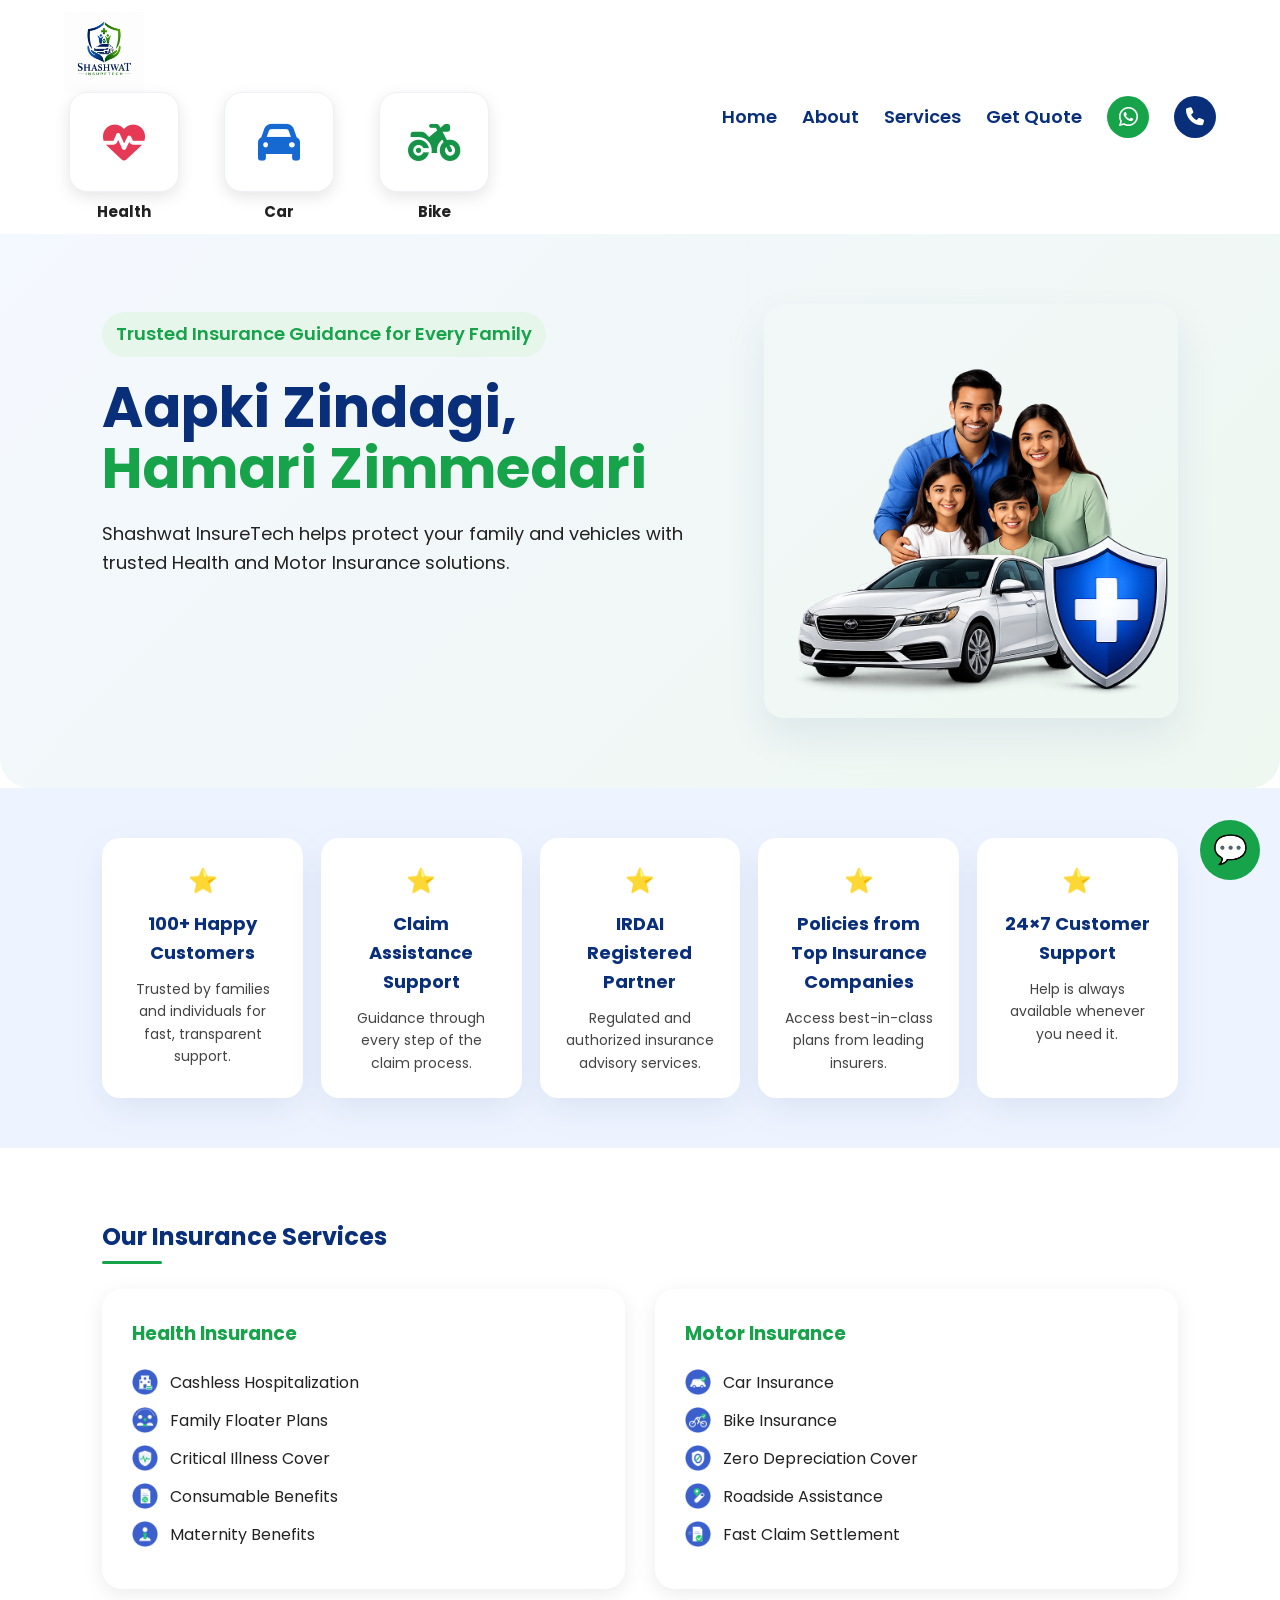
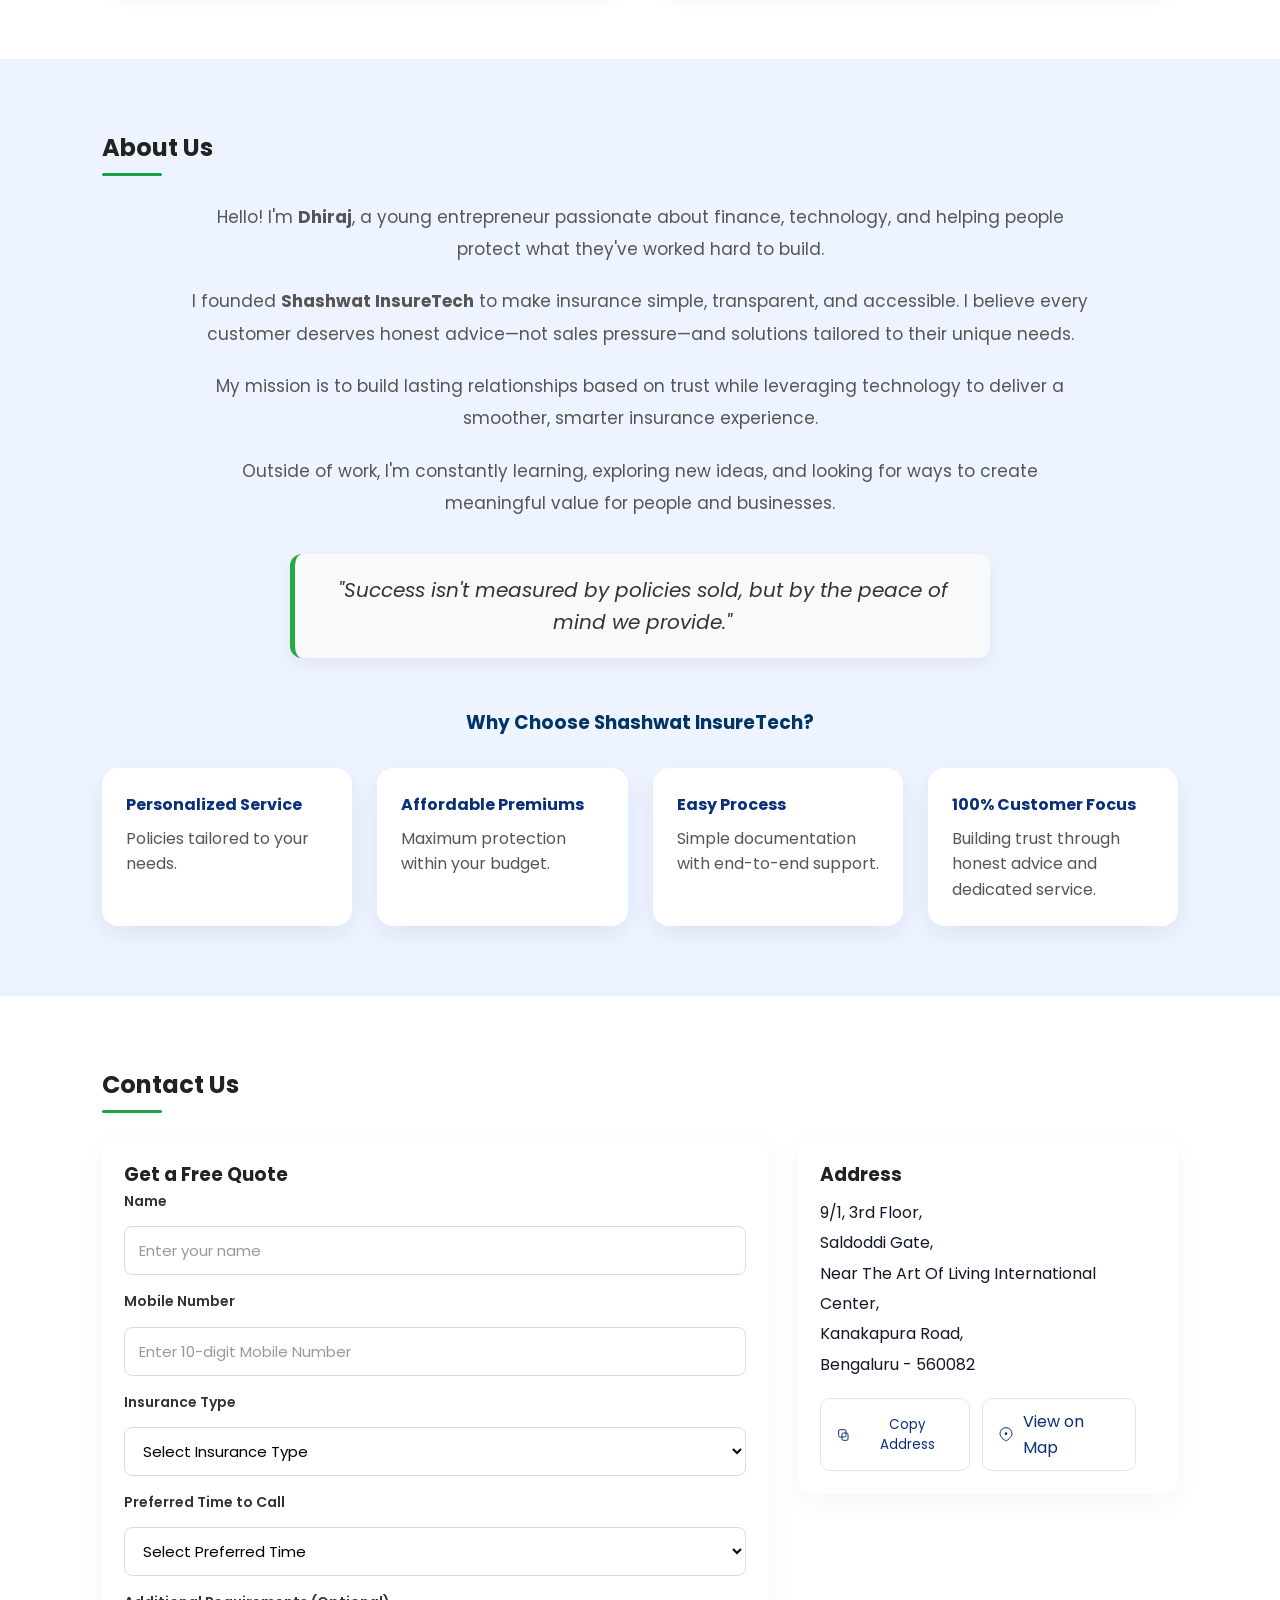
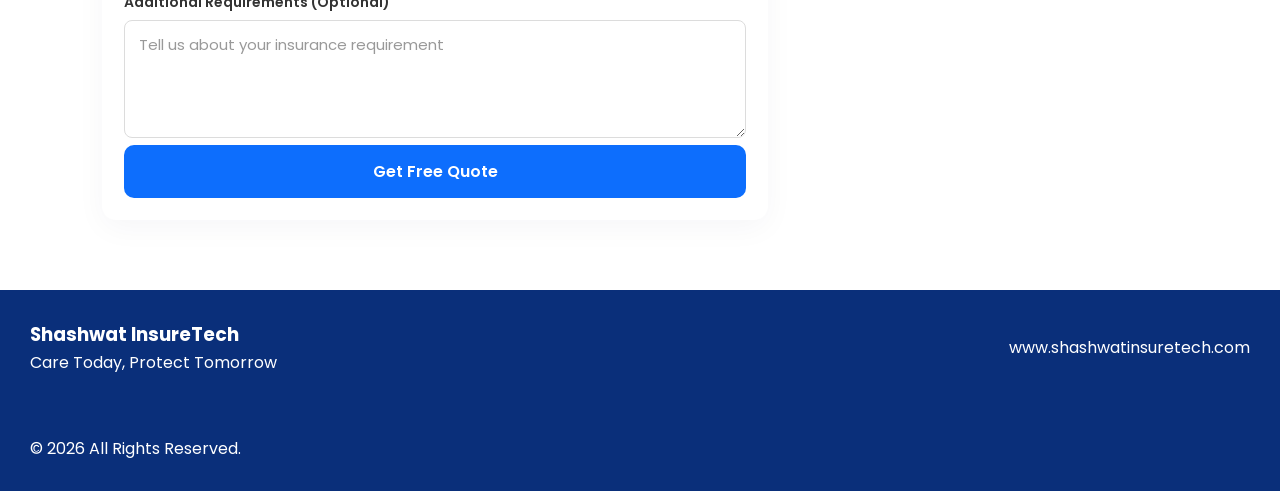
==== commit a6683fb2: "change" ====
--- a/suraksha/index.html
+++ b/suraksha/index.html
@@ -672,6 +672,8 @@
 
 });
 </script>
-
+ <footer class="in-footer">
+    © 2026 All Rights Reserved.
+</footer>
 </body>
 </html>
--- a/suraksha/css/style.css
+++ b/suraksha/css/style.css
@@ -1771,4 +1771,14 @@
     .insurance-name {
         font-size: 9px;
     }
+
+    .in-footer {
+    width: 100%;
+    text-align: center;
+    padding: 25px 15px;
+    color: #777;
+    font-size: 14px;
+    box-sizing: border-box;
+    margin: 0 auto;
+}
 }
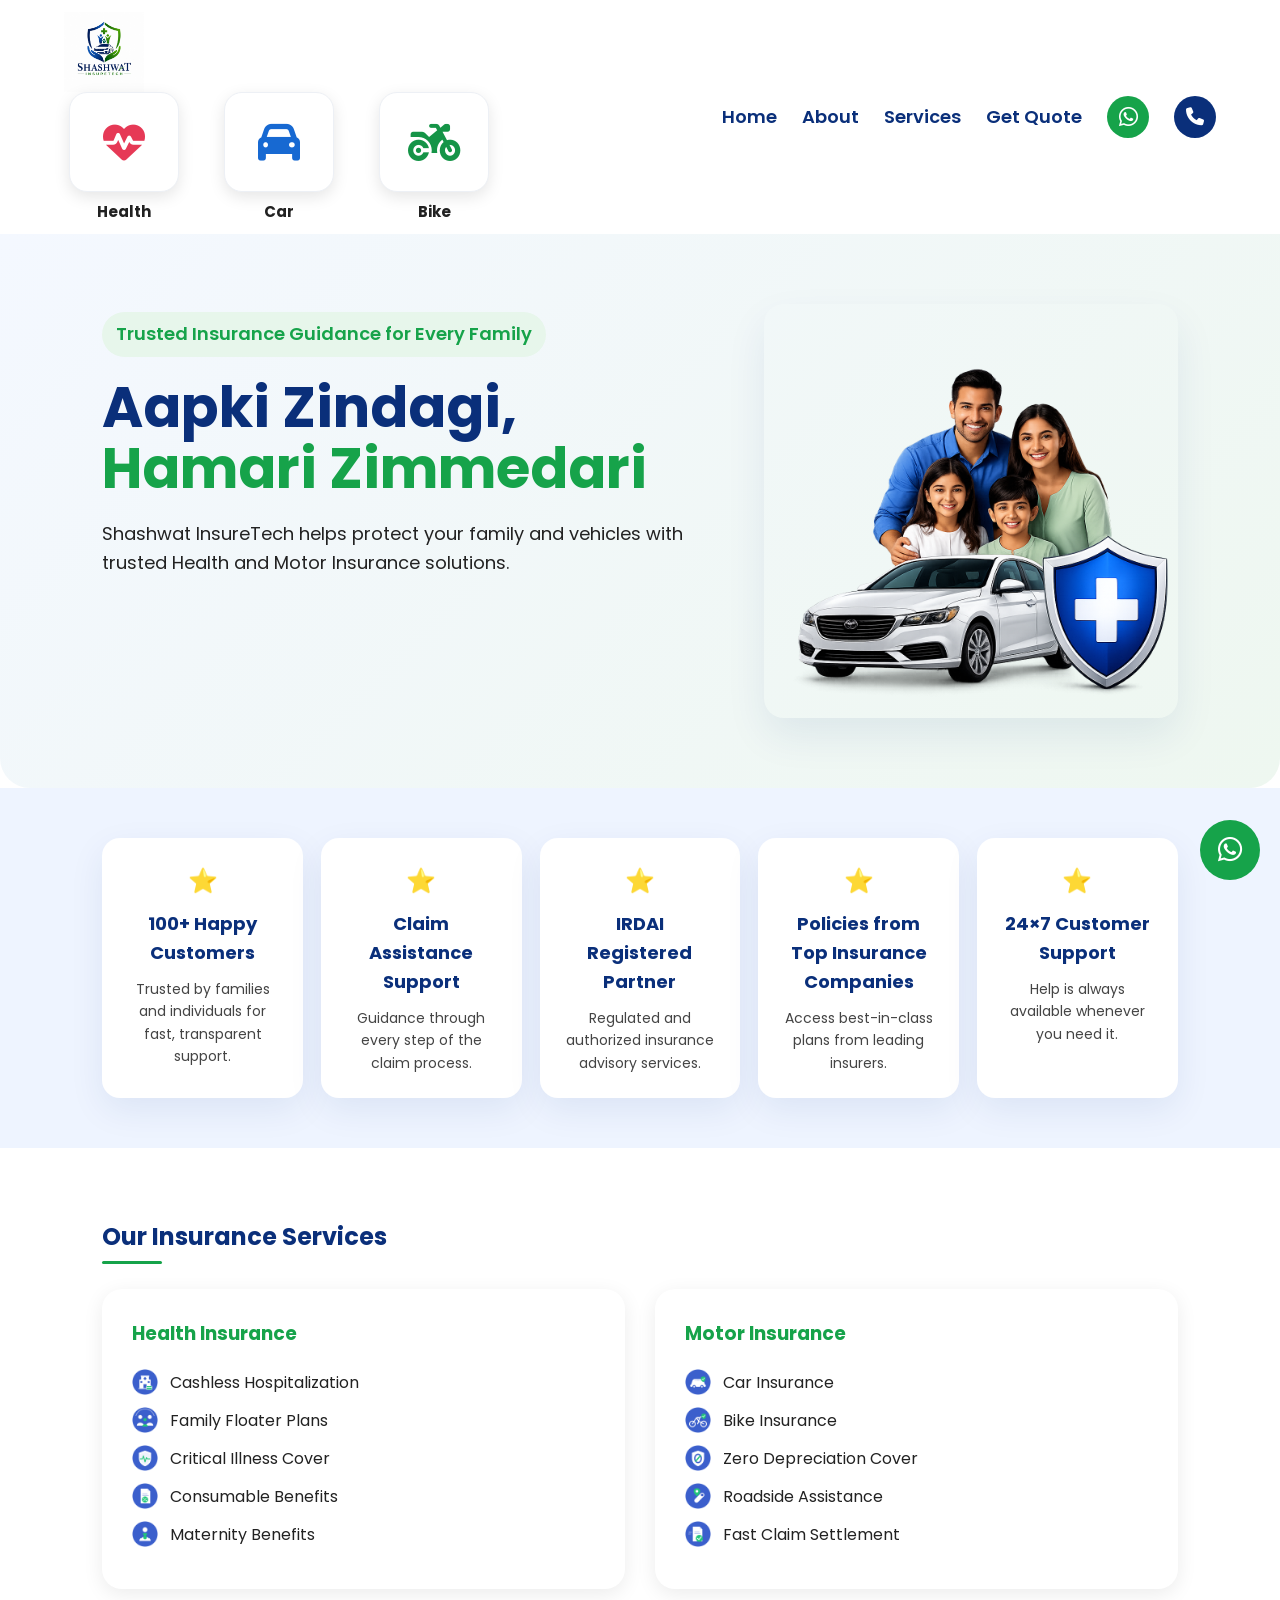
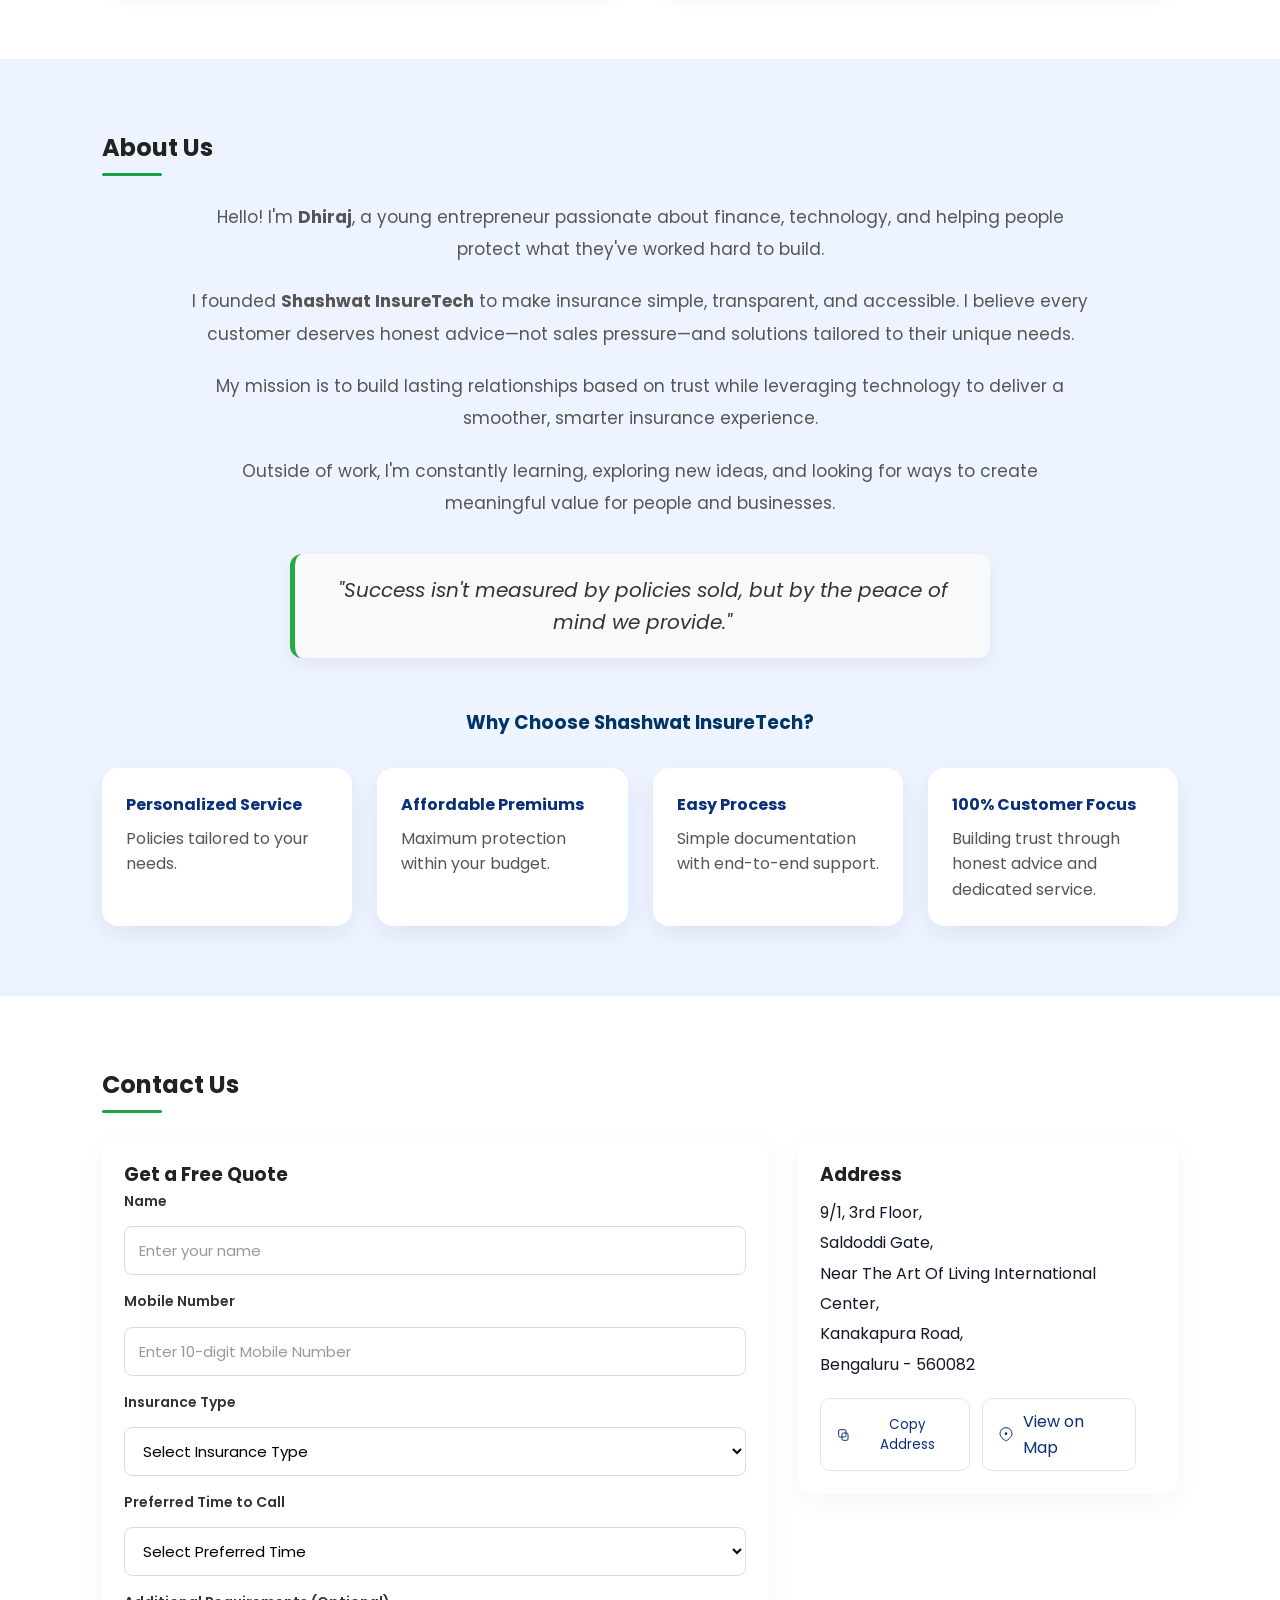
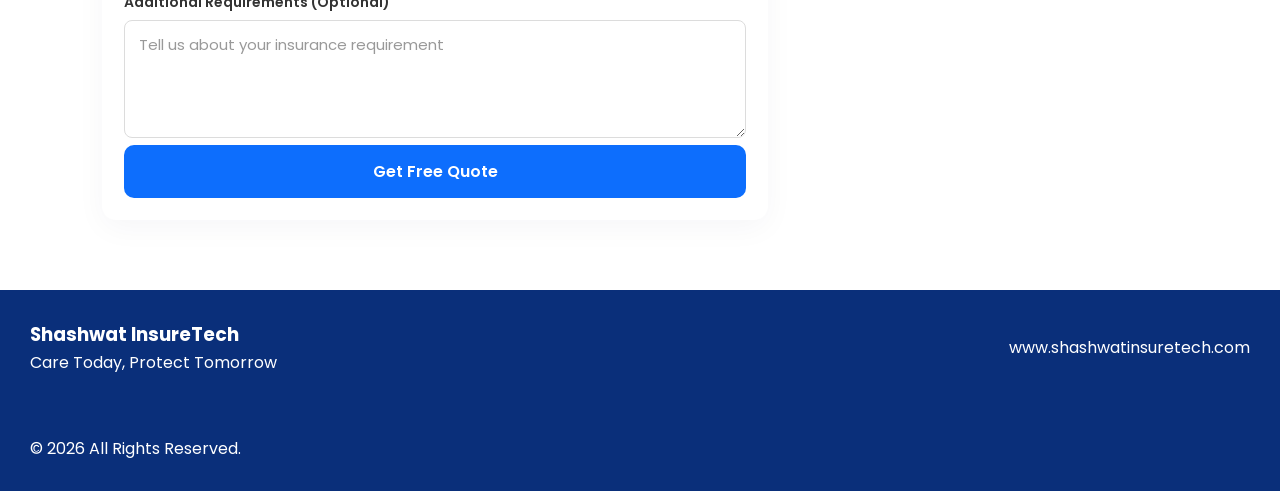
==== commit a96e7e19: "change" ====
--- a/suraksha/index.html
+++ b/suraksha/index.html
@@ -643,8 +643,8 @@
 
 </footer>
 
-<a href="https://wa.me/919148312175" class="whatsapp">
-💬
+<a href="https://wa.me/919148312175" class="whatsapp" target="_blank" aria-label="WhatsApp">
+    <i class="fa-brands fa-whatsapp"></i>
 </a>
 <script src="script.js"></script>
 <script>
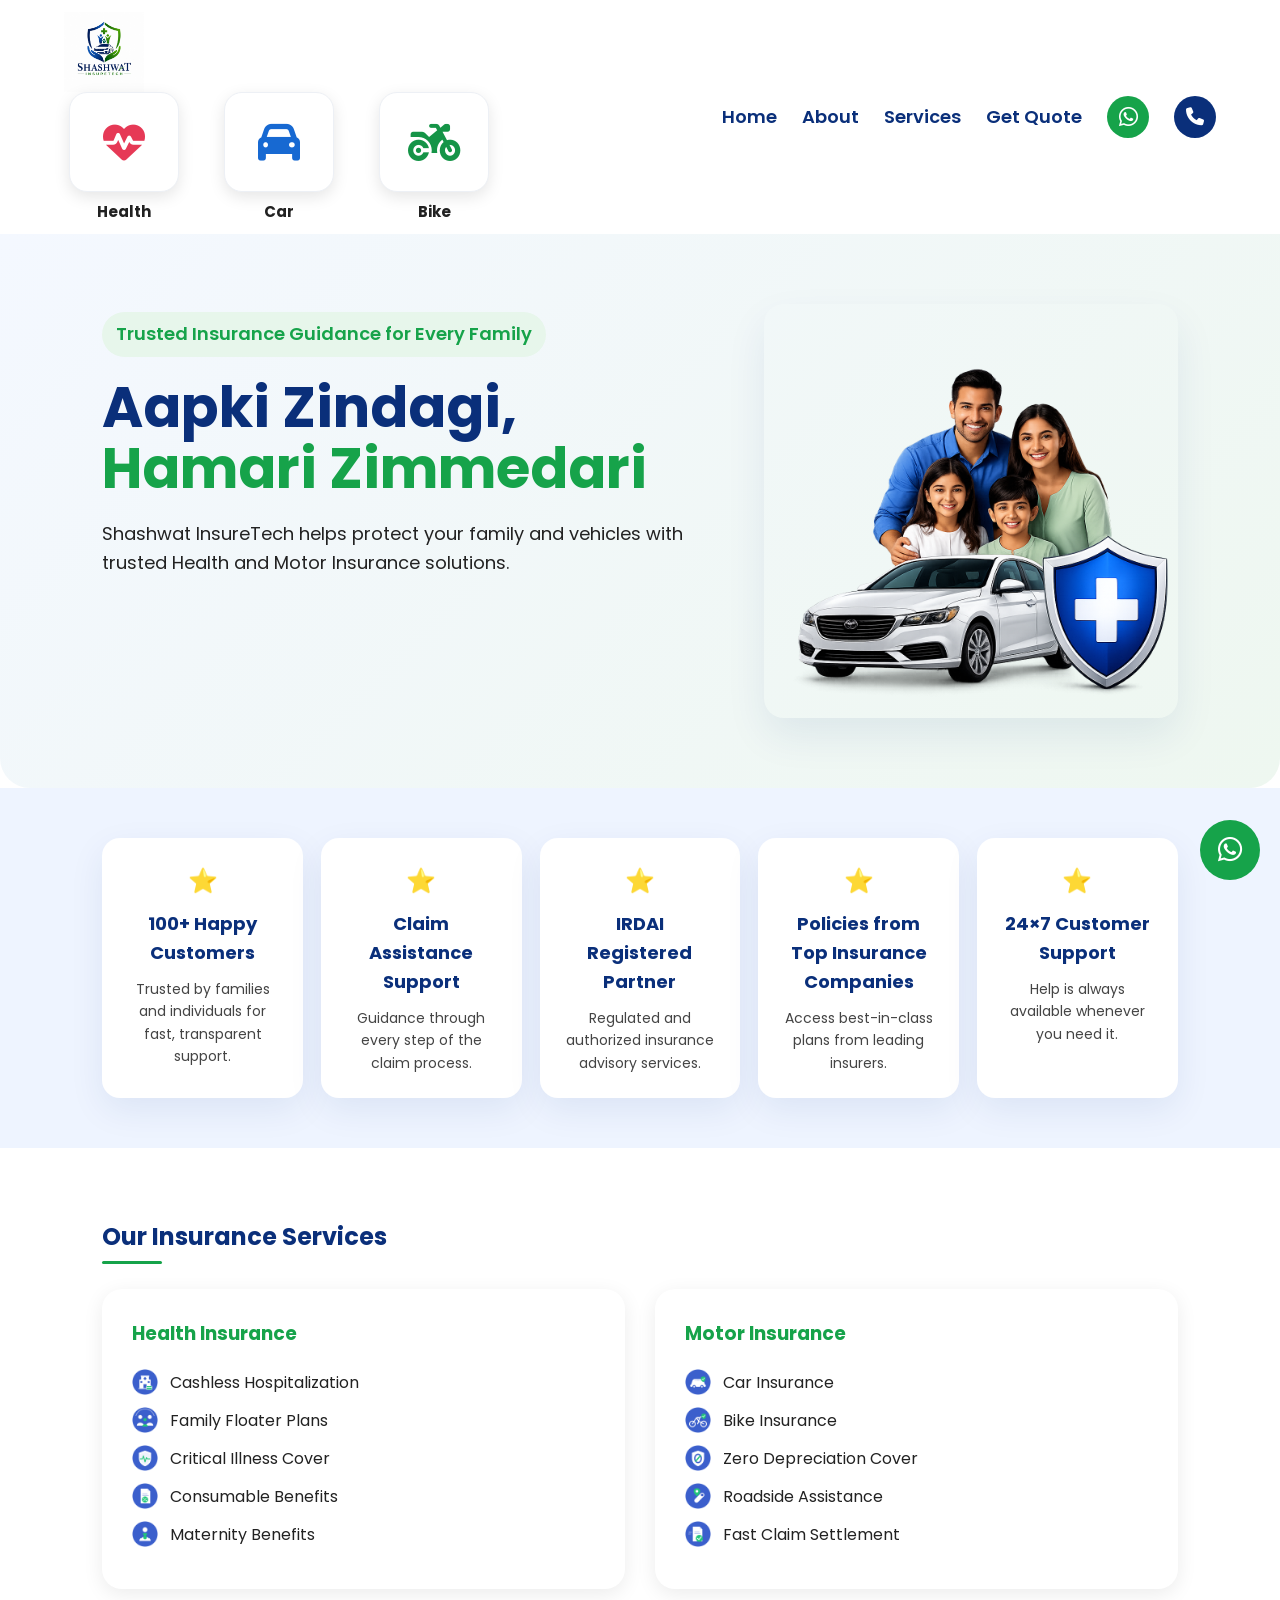
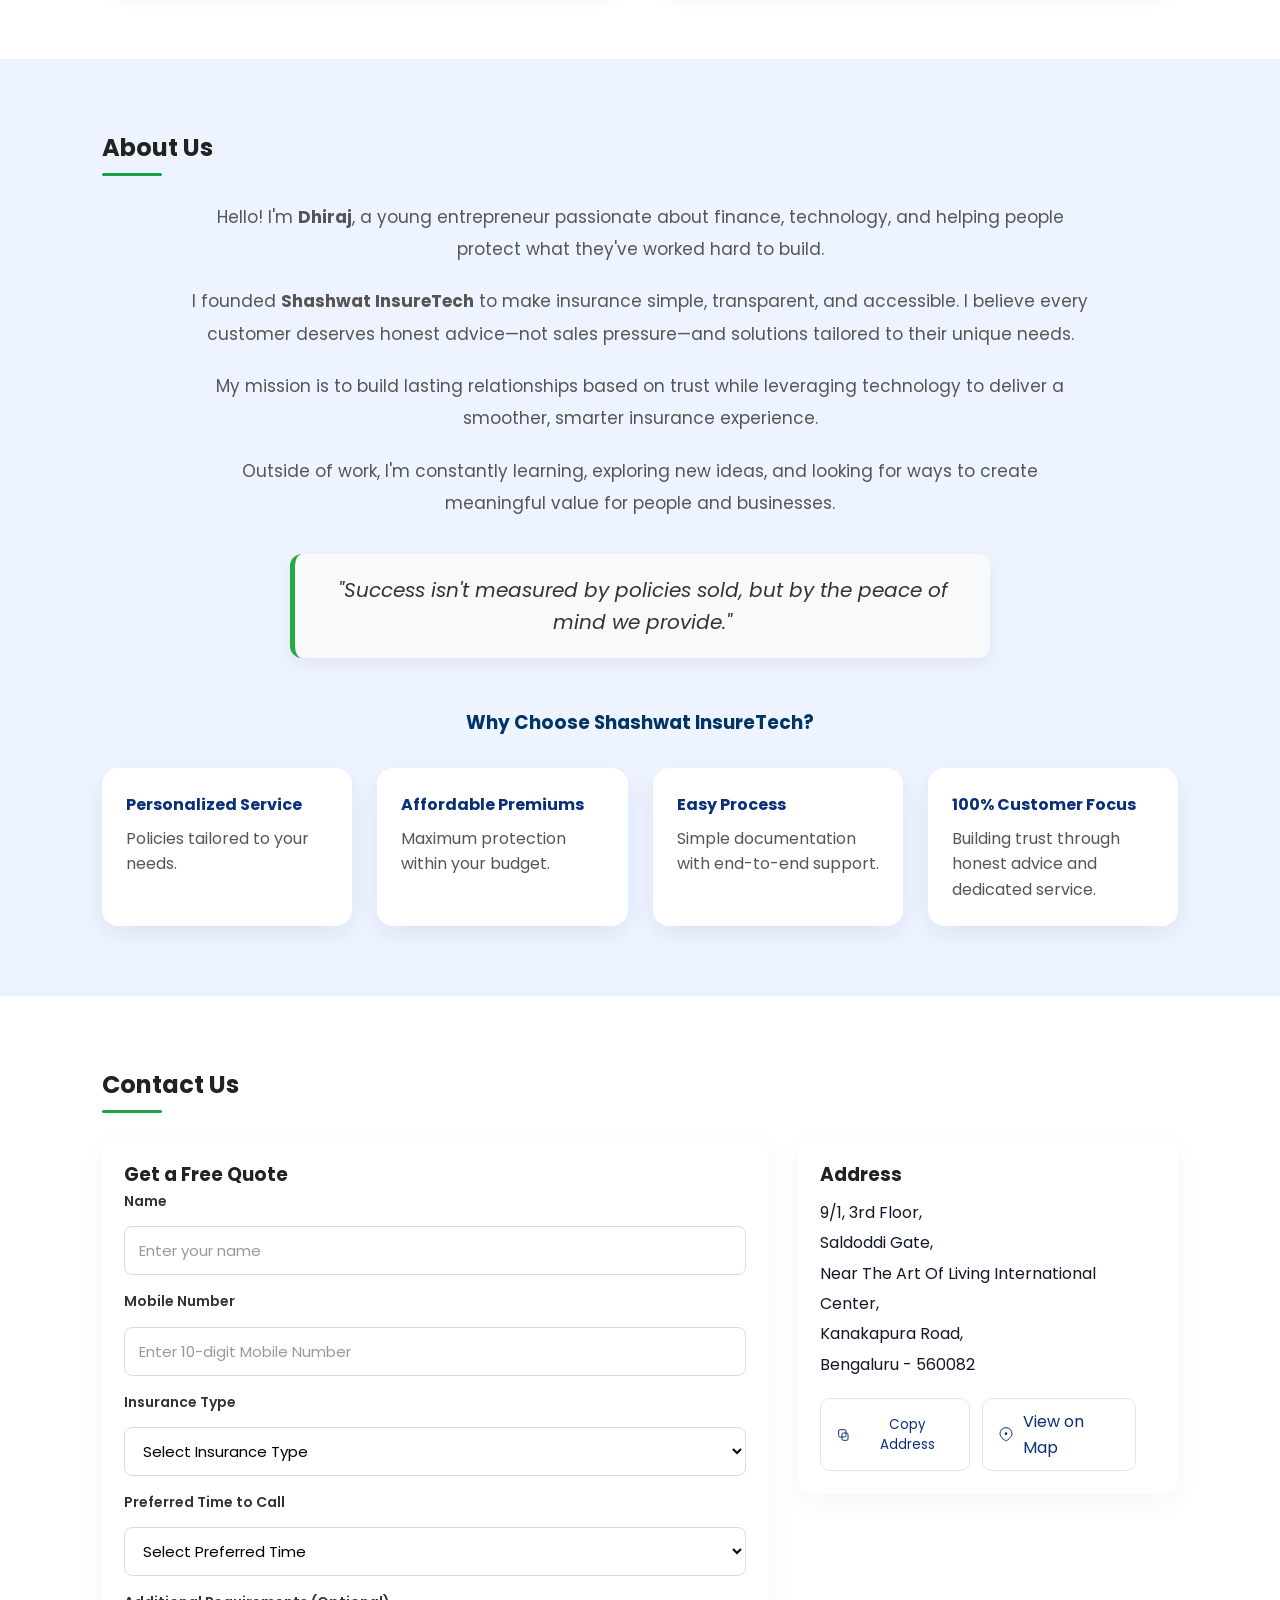
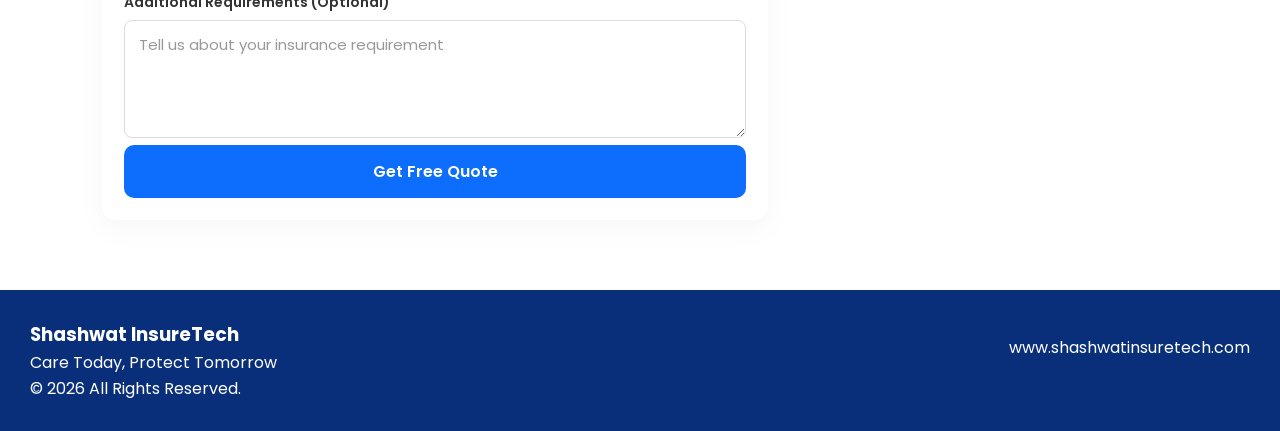
==== commit a1f5b7c4: "change" ====
--- a/suraksha/index.html
+++ b/suraksha/index.html
@@ -640,7 +640,9 @@
 </div>
 
 </div>
-
+ <div class="in-footer">
+        © 2026 All Rights Reserved.
+    </div>
 </footer>
 
 <a href="https://wa.me/919148312175" class="whatsapp" target="_blank" aria-label="WhatsApp">
@@ -672,8 +674,6 @@
 
 });
 </script>
- <footer class="in-footer">
-    © 2026 All Rights Reserved.
-</footer>
+
 </body>
 </html>
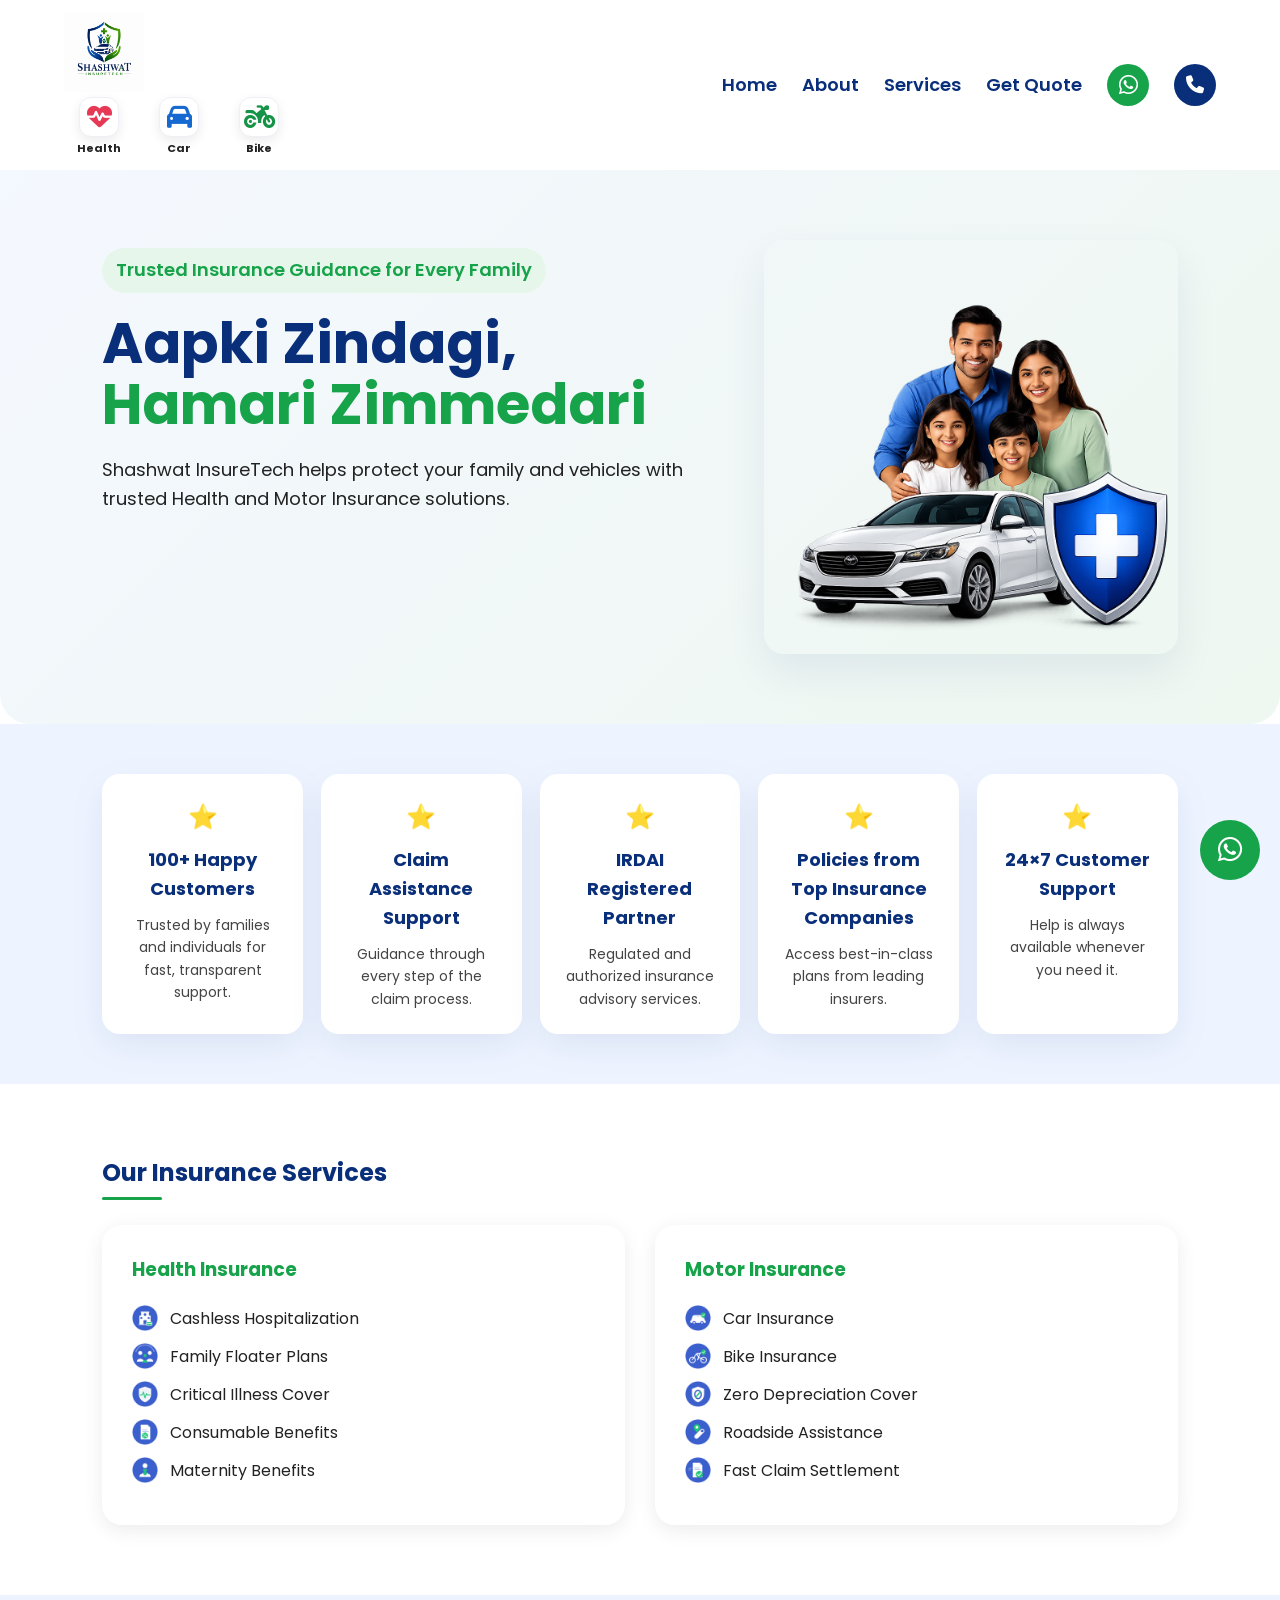
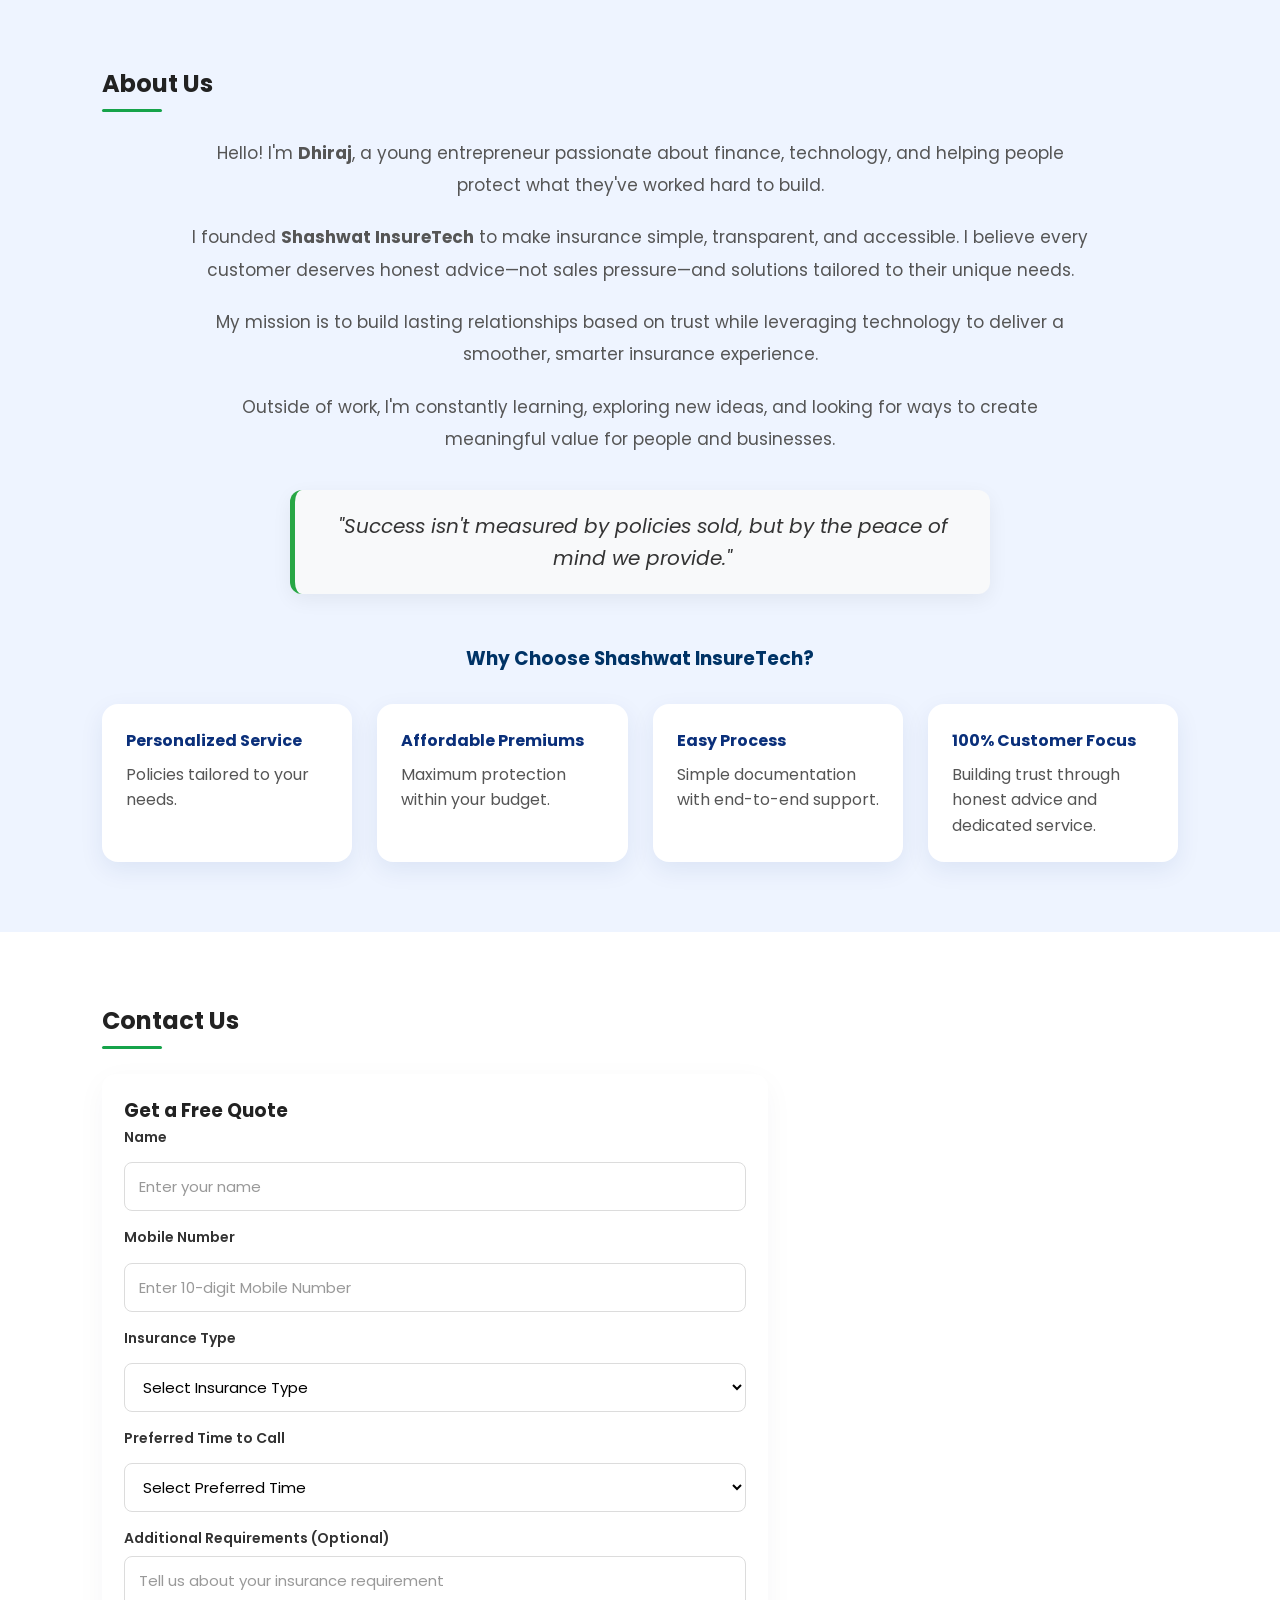
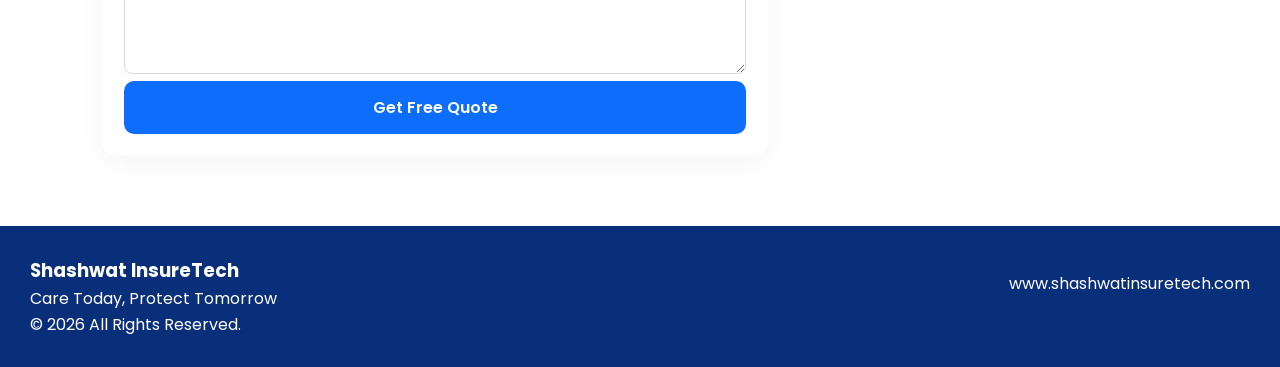
==== commit 1c46c3c6: "change" ====
--- a/suraksha/index.html
+++ b/suraksha/index.html
@@ -5,7 +5,7 @@
 <meta name="viewport" content="width=device-width, initial-scale=1.0">
 <title>Shashwat InsureTech</title>
 <link rel="stylesheet" href="css/style.css">
-<link rel="stylesheet" href="css/hcb.css">
+<!-- <link rel="stylesheet" href="css/hcb.css"> -->
 <link rel="preconnect" href="https://fonts.googleapis.com">
 <link href="https://fonts.googleapis.com/css2?family=Poppins:wght@300;400;600;700&display=swap" rel="stylesheet">
 <link rel="stylesheet" href="https://cdnjs.cloudflare.com/ajax/libs/font-awesome/6.7.2/css/all.min.css">
--- a/suraksha/css/style.css
+++ b/suraksha/css/style.css
@@ -175,8 +175,8 @@
 ========================================================= */
 
 .insurance-item {
-    width: 62px;
-    height: 55px;
+    width: 40px;
+    height: 40px;
 
     display: flex;
     align-items: center;
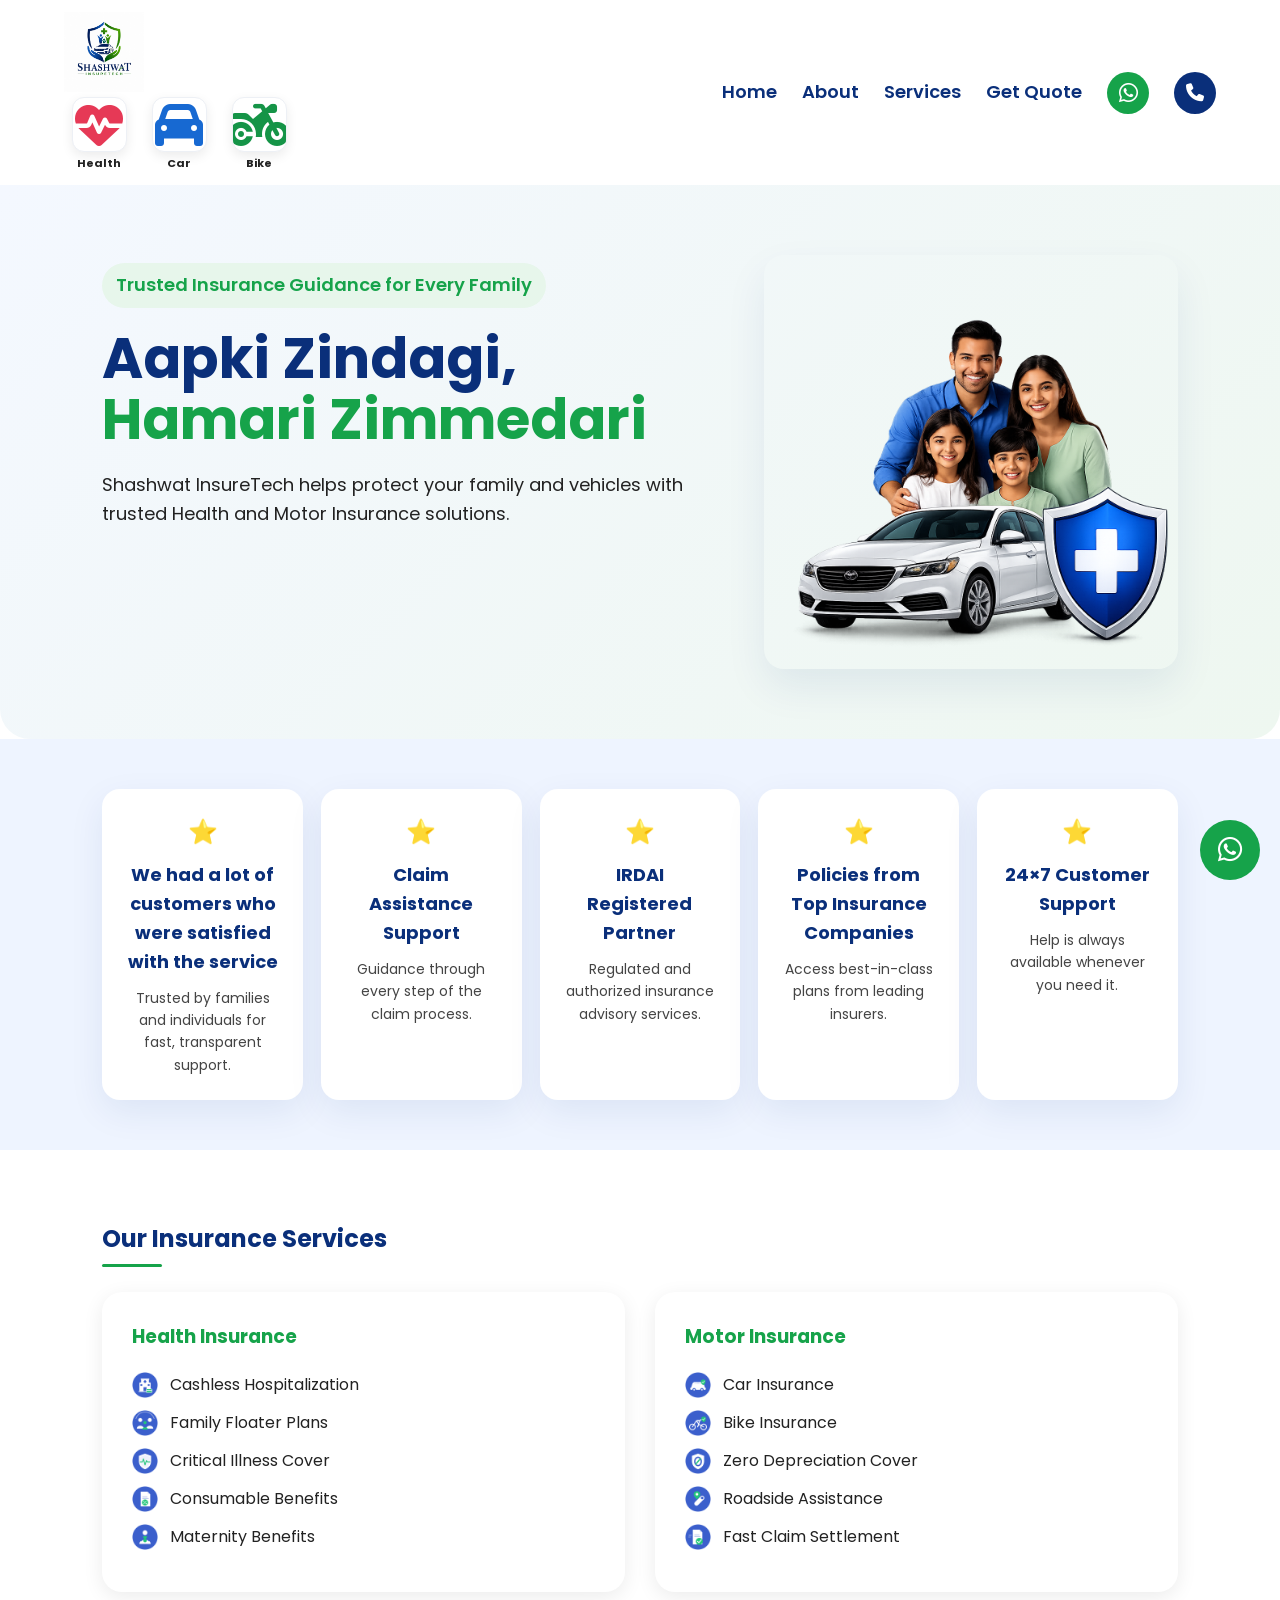
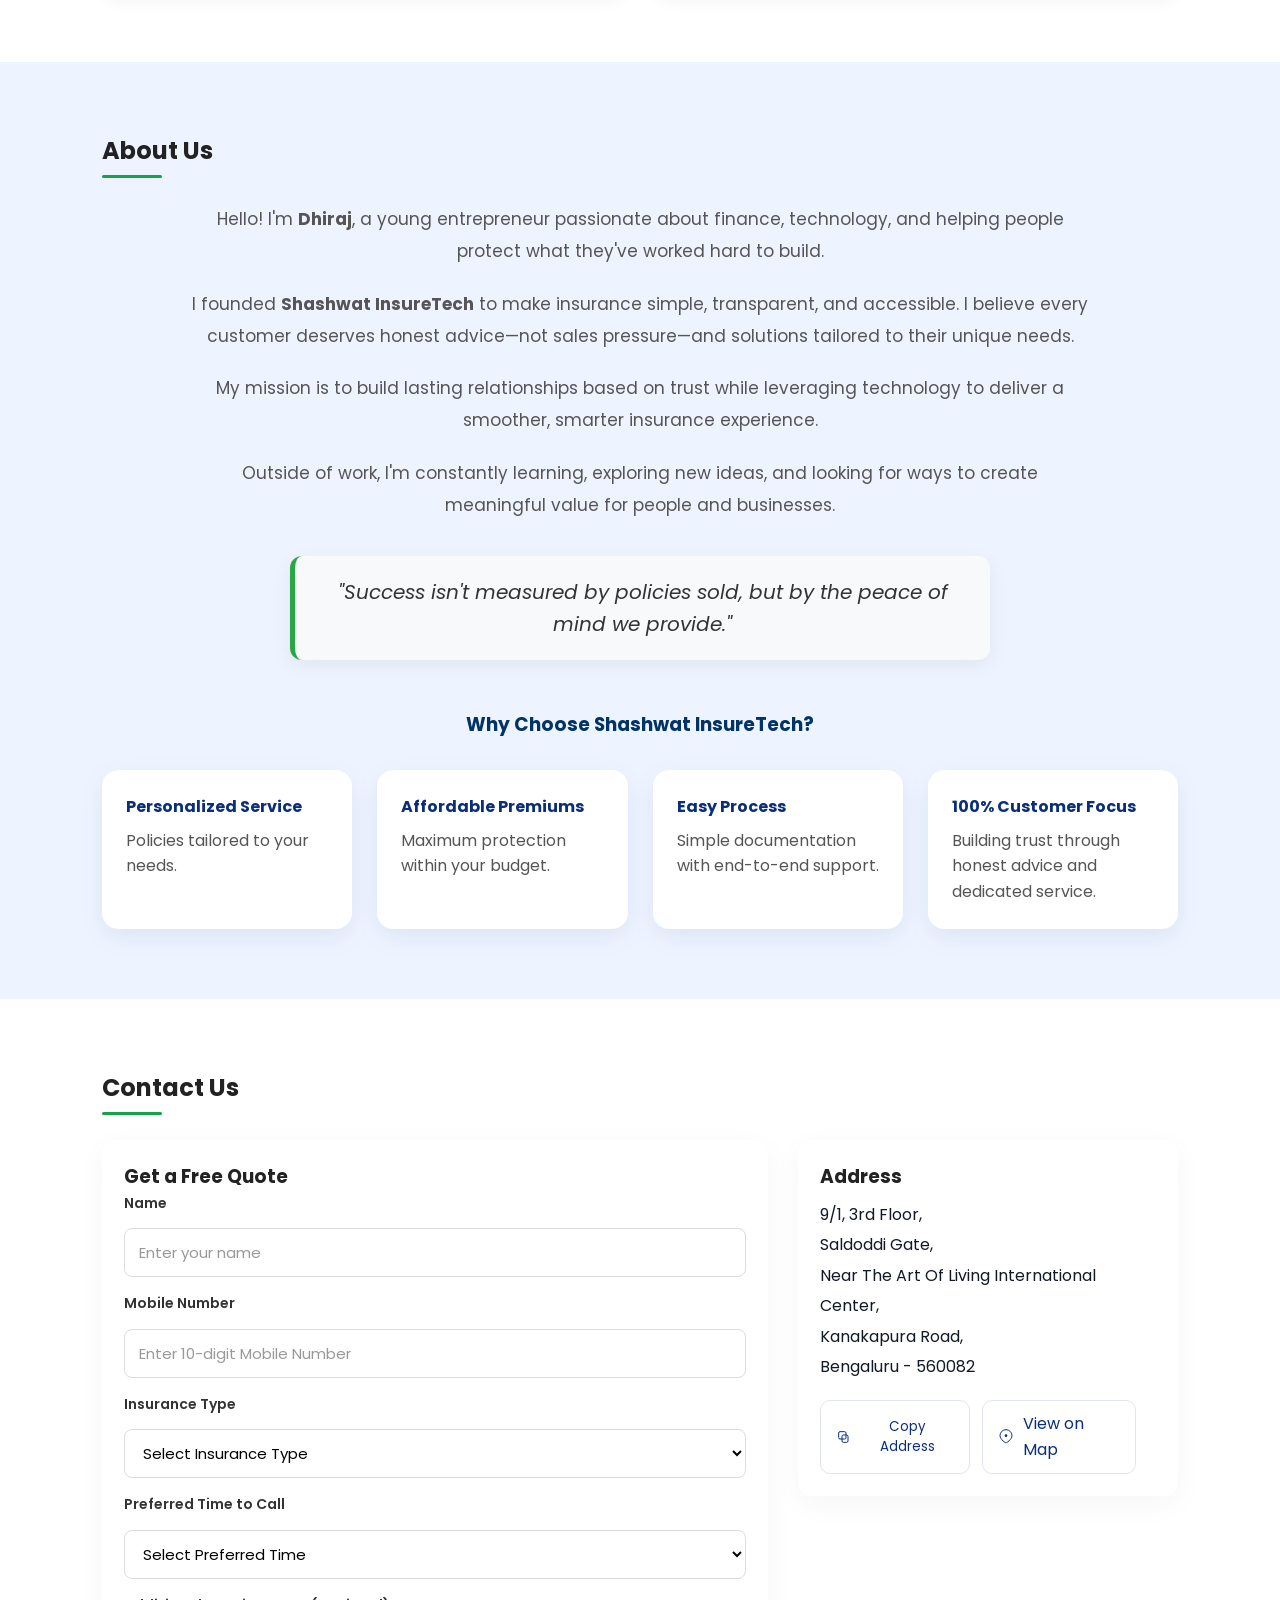
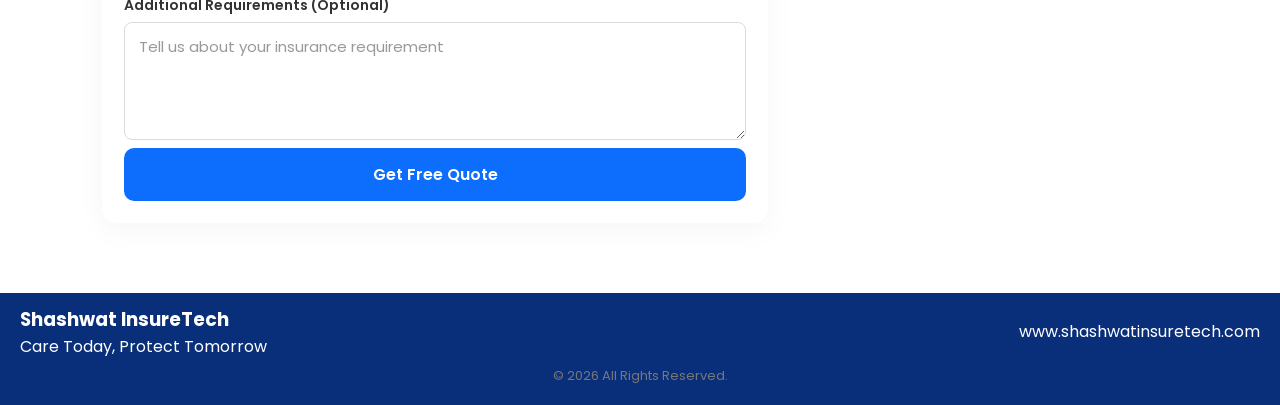
==== commit 3cb37740: "change" ====
--- a/suraksha/index.html
+++ b/suraksha/index.html
@@ -147,7 +147,7 @@
   <div class="trust-grid">
     <div class="trust-card">
       <span>⭐</span>
-      <h3>100+ Happy Customers</h3>
+      <h3>We had a lot of customers who were satisfied with the service</h3>
       <p>Trusted by families and individuals for fast, transparent support.</p>
     </div>
     <div class="trust-card">
--- a/suraksha/css/style.css
+++ b/suraksha/css/style.css
@@ -175,8 +175,8 @@
 ========================================================= */
 
 .insurance-item {
-    width: 40px;
-    height: 40px;
+    width: 55px;
+    height: 55px;
 
     display: flex;
     align-items: center;
@@ -223,7 +223,7 @@
 }
 
 .insurance-toggle i {
-    font-size: 25px;
+    font-size: 48px;
 }
 
 
@@ -1159,7 +1159,7 @@
 
     color: #ffffff;
 
-    padding: 30px;
+    padding: 12px 20px;
 }
 
 .footer-content {
@@ -1170,7 +1170,15 @@
     align-items: center;
 }
 
-
+.in-footer {
+    width: 100%;
+    text-align: center;
+    padding: 6px 10px;
+    color: #777;
+    font-size: 13px;
+    box-sizing: border-box;
+    margin: 0 auto;
+}
 /* =========================================================
    FLOATING WHATSAPP
 ========================================================= */
@@ -1461,12 +1469,12 @@
     }
 
     .insurance-item {
-        width: 58px;
-        height: 52px;
+        width: 55px;
+        height: 55px;
     }
 
     .insurance-toggle i {
-        font-size: 23px;
+        font-size: 30px;
     }
 
     .insurance-name {
@@ -1596,11 +1604,11 @@
 
     .insurance-item {
         width: 55px;
-        height: 50px;
+        height: 55px;
     }
 
     .insurance-toggle i {
-        font-size: 22px;
+        font-size: 30px;
     }
 
     .insurance-name {
@@ -1693,12 +1701,12 @@
     }
 
     .insurance-item {
-        width: 52px;
-        height: 47px;
+        width: 55px;
+        height: 55px;
     }
 
     .insurance-toggle i {
-        font-size: 20px;
+        font-size: 33px;
     }
 
     .insurance-name {
@@ -1760,25 +1768,25 @@
     }
 
     .insurance-item {
-        width: 49px;
-        height: 45px;
+        width: 55px;
+        height: 55px;
     }
 
     .insurance-toggle i {
-        font-size: 19px;
+        font-size: 33px;
     }
 
     .insurance-name {
         font-size: 9px;
     }
 
-    .in-footer {
-    width: 100%;
-    text-align: center;
-    padding: 25px 15px;
-    color: #777;
-    font-size: 14px;
-    box-sizing: border-box;
-    margin: 0 auto;
-}
+     .in-footer {
+        width: 100%;
+        text-align: center;
+        padding: 6px 10px;
+        color: #777;
+        font-size: 12px;
+        box-sizing: border-box;
+        margin: 0 auto;
+    }
 }
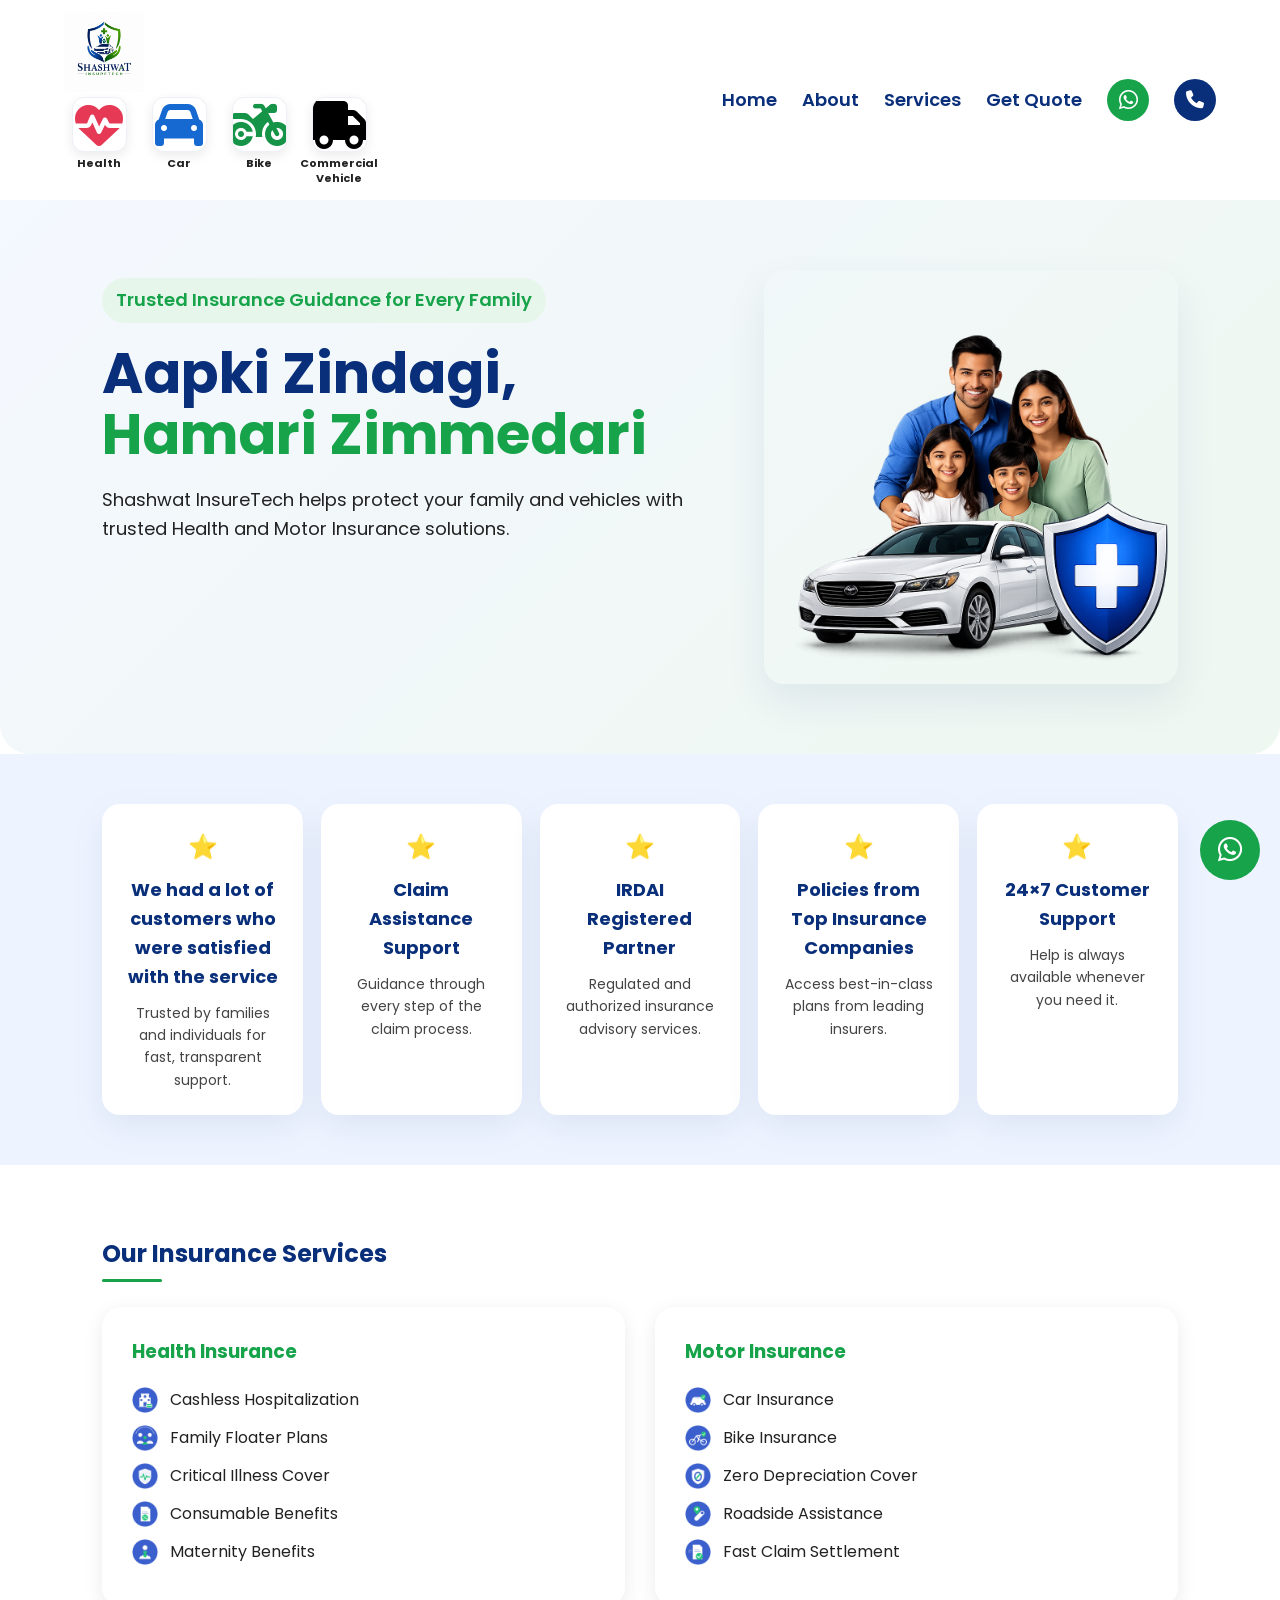
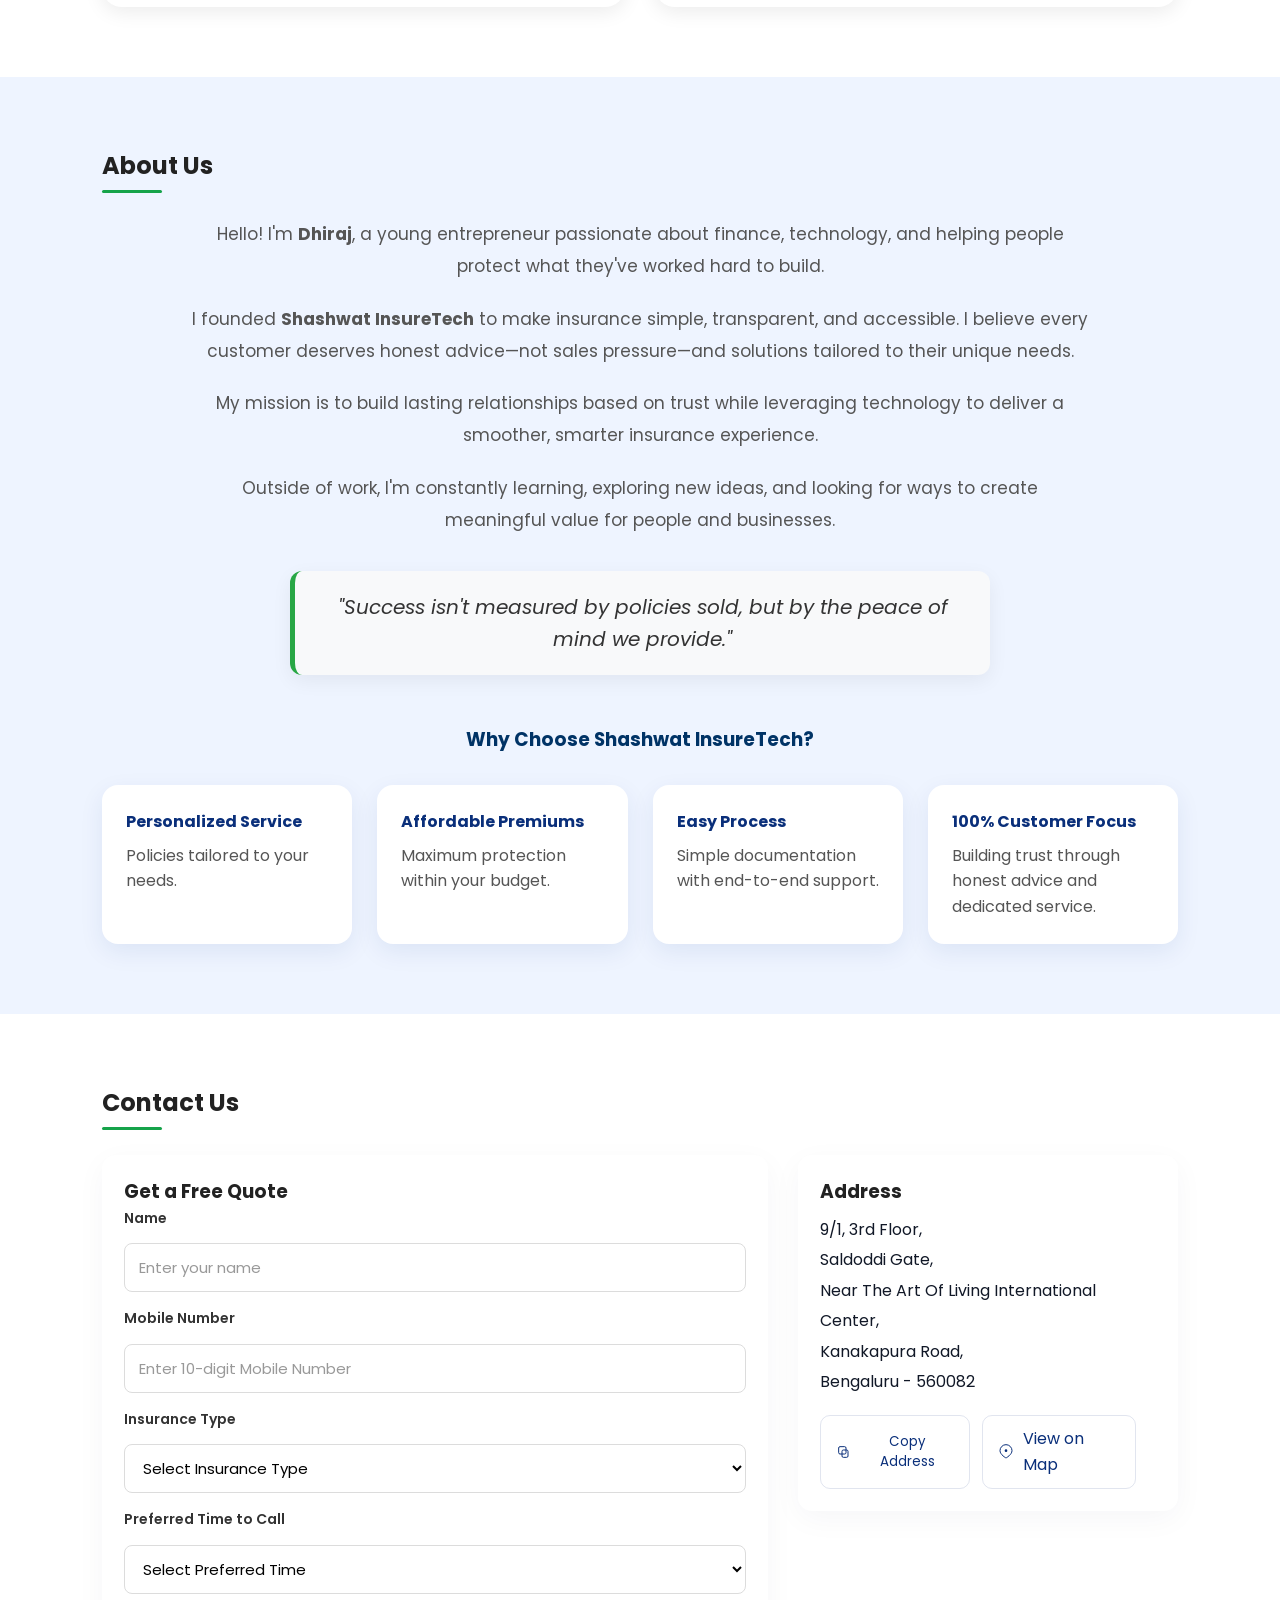
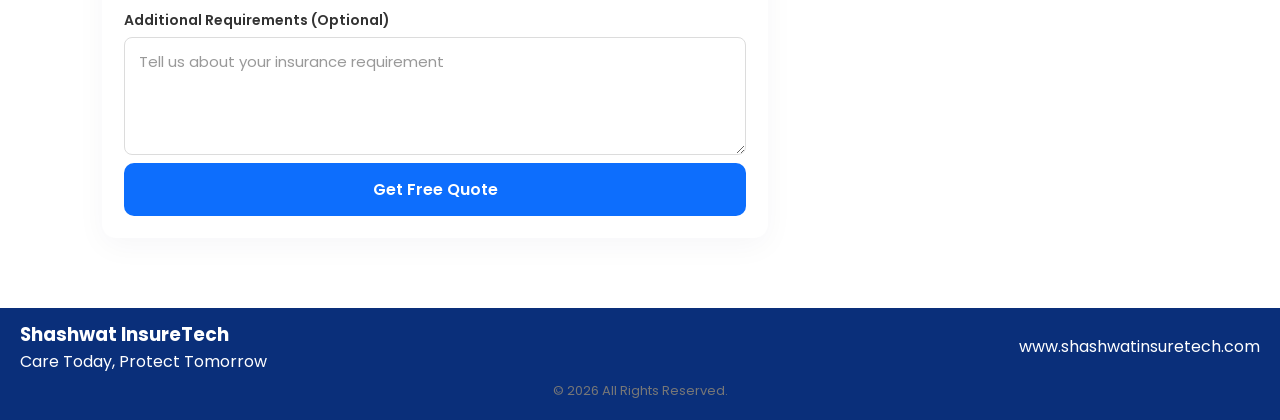
==== commit 4c21e0ed: "change" ====
--- a/suraksha/index.html
+++ b/suraksha/index.html
@@ -96,7 +96,20 @@
                 <a href="#contact" class="quote-link">Quote</a>
             </div>
         </div>
-
+<div class="insurance-section commercial">
+    <div class="insurance-item">
+        <button type="button" class="insurance-toggle">
+            <i class="fa-solid fa-truck"></i>
+        </button>
+    </div>
+
+    <div class="insurance-name">Commercial Vehicle</div>
+
+    <div class="insurance-actions">
+        <a href="commercial-plans.html" class="plan-link">Plans</a>
+        <a href="#contact" class="quote-link">Quote</a>
+    </div>
+</div>
     </div>
 
 </div>
@@ -116,24 +129,7 @@
 with trusted Health and Motor Insurance solutions.
 </p>
 
-<!-- <div class="hero-buttons">
-
-    
-
-    <a href="https://wa.me/919148312175"
-       class="btn green"
-       target="_blank"
-       aria-label="WhatsApp">
-        <i class="fa-brands fa-whatsapp fa-lg"></i>
-    </a>
-
-    <a href="tel:+919148312175"
-       class="btn call-btn"
-       aria-label="Call Now">
-        <i class="fa-solid fa-phone"></i>
-    </a>
-
-</div> -->
+
 </div>
 
 <div class="hero-right">
